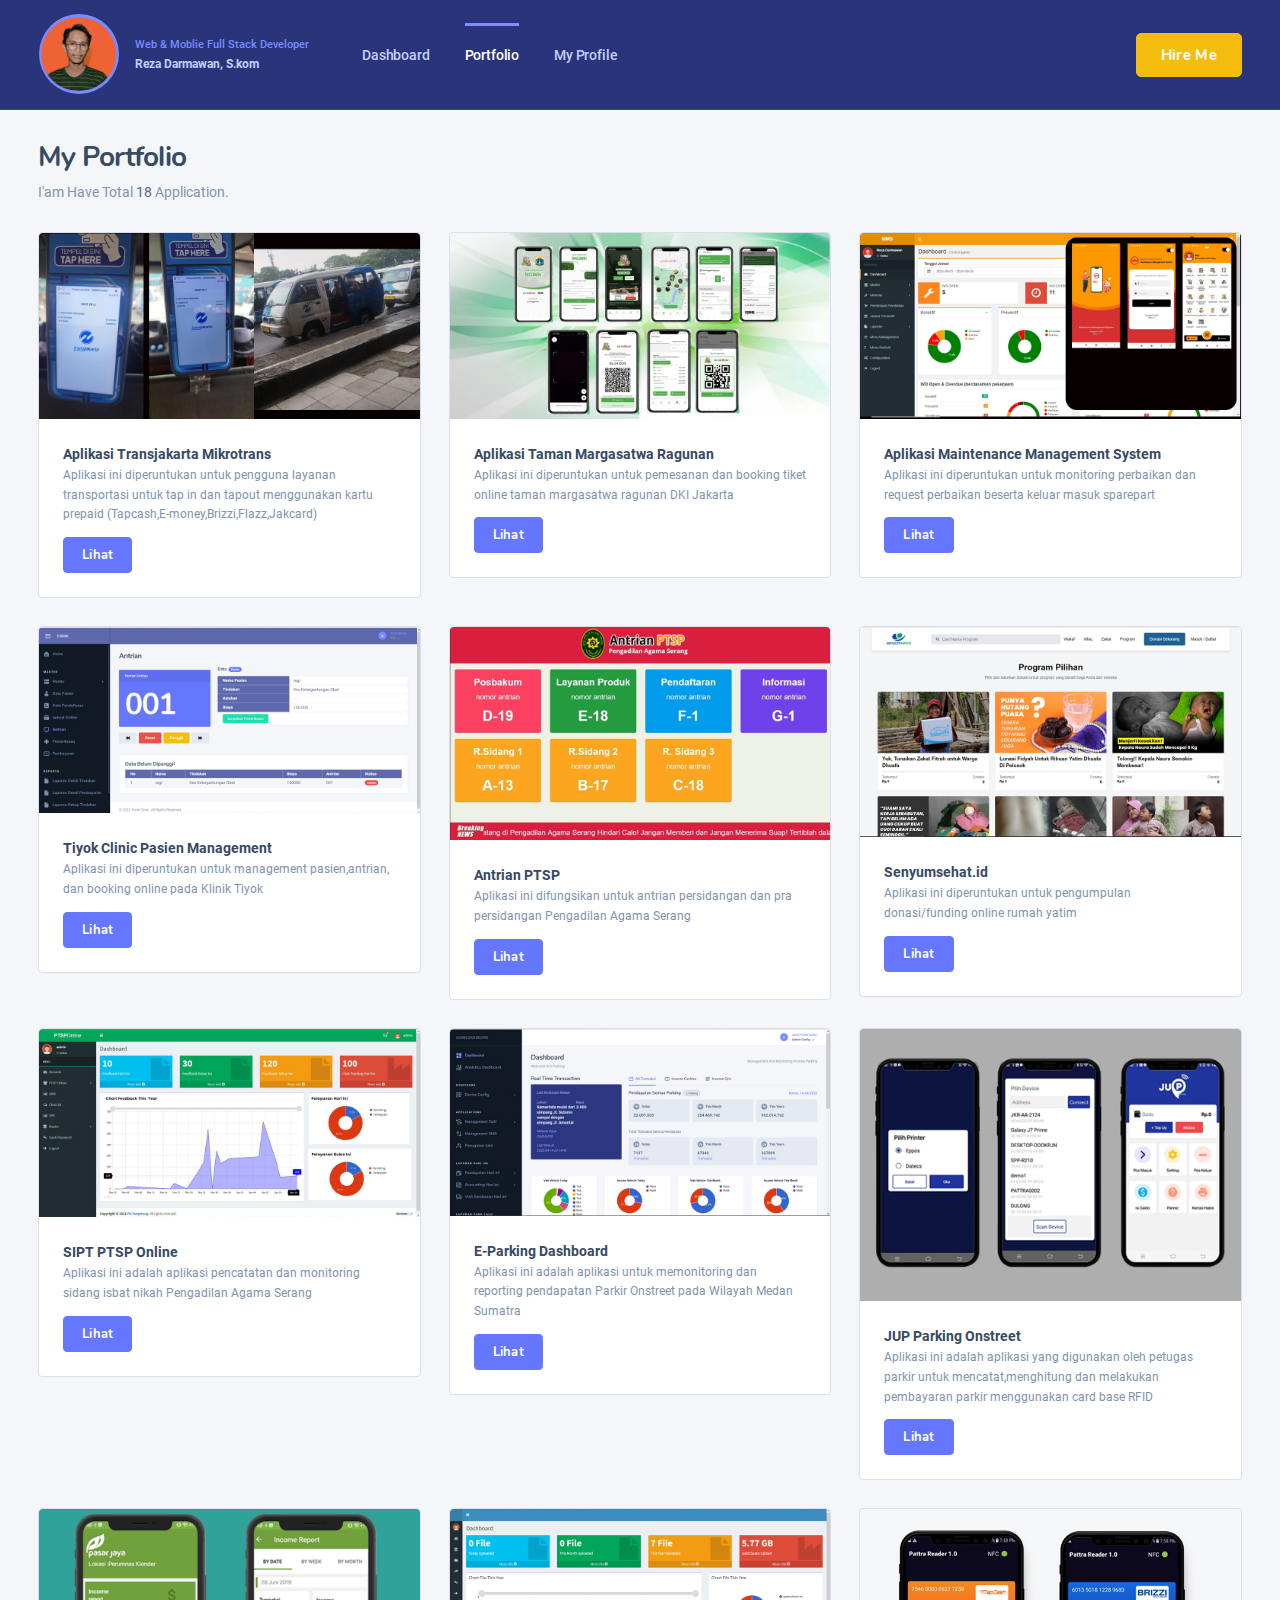
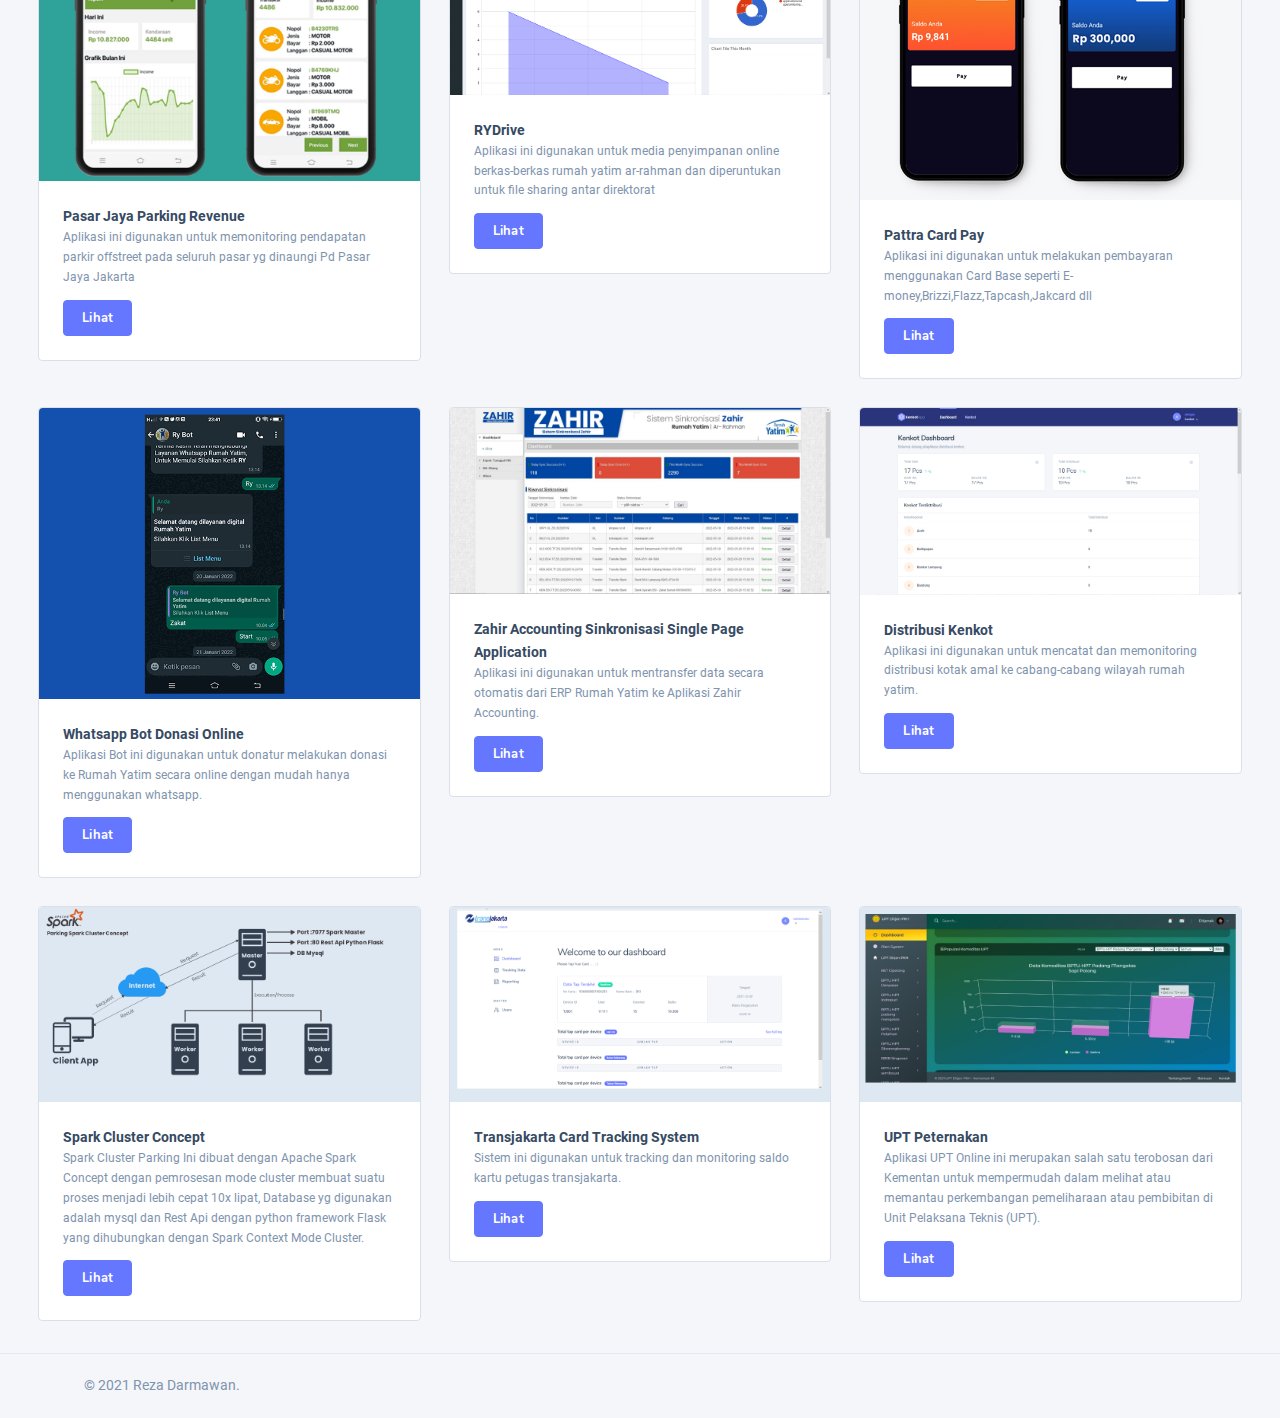
==== portfolio.html @ b9ee0f86 "Update portfolio.html" ====
<!DOCTYPE html>
<html lang="zxx" class="js">

<head>
    <meta charset="utf-8">
    <meta name="author" content="Softnio">
    <meta name="viewport" content="width=device-width, initial-scale=1, shrink-to-fit=no">
    <meta name="description" content="A powerful and conceptual apps base dashboard template that especially build for developers and programmers.">
    <!-- Fav Icon  -->
    <link rel="shortcut icon" href="./images/favicon.png">
    <!-- Page Title  -->
    <title>Reza Darmawan| My Portfolio</title>
    <!-- StyleSheets  -->
    <link rel="stylesheet" href="./assets/css/dashlite.css?ver=2.9.0">
    <link id="skin-default" rel="stylesheet" href="./assets/css/theme.css?ver=2.9.0">
</head>

<body class="nk-body npc-invest bg-lighter ">
    <div class="nk-app-root">
        <!-- wrap @s -->
        <div class="nk-wrap ">
            <!-- main header @s -->
            <div class="nk-header nk-header-fluid is-theme">
                <div class="container-xl wide-xl">
                    <div class="nk-header-wrap">
                        <div class="nk-menu-trigger mr-sm-2 d-lg-none">
                            <a href="#" class="nk-nav-toggle nk-quick-nav-icon" data-target="headerNav"><em class="icon ni ni-menu"></em></a>
                        </div>
                        <div class="nk-header-brand">
                            <!-- <div class="user-avatar lg">
                                <img src="./images/reza.png" alt="">
                            </div> -->
                            <ul class="nk-quick-nav">
                                <li class="order-sm-first">
                                    <a href="#">
                                        <div class="user-toggle">
                                            <div class="user-avatar lg">
                                                <img src="./images/reza.png" alt="">
                                            </div>
                                            <div class="user-info d-none d-xl-block">
                                                <div class="user-status">Web & Moblie Full Stack Developer</div>
                                                <div class="user-name">Reza Darmawan, S.kom</div>
                                            </div>
                                        </div>
                                    </a>
                                </li>
                            </ul><!-- .nk-quick-nav -->
                        </div><!-- .nk-header-brand -->
                        <div class="nk-header-menu" data-content="headerNav">
                            <div class="nk-header-mobile">
                                <div class="nk-header-brand">
                                    <a href="html/index.html" class="logo-link">
                                        <img class="logo-light logo-img" src="./images/reza.png" srcset="./images/reza.png 2x" alt="logo">
                                        <img class="logo-dark logo-img" src="./images/reza.png" srcset="./images/reza.png 2x" alt="logo-dark">
                                    </a>
                                </div>
                                <div class="nk-menu-trigger mr-n2">
                                    <a href="#" class="nk-nav-toggle nk-quick-nav-icon" data-target="headerNav"><em class="icon ni ni-arrow-left"></em></a>
                                </div>
                            </div>
                            <ul class="nk-menu nk-menu-main ui-s2">
                                <li class="nk-menu-item">
                                    <a href="index.html" class="nk-menu-link">
                                        <span class="nk-menu-text">Dashboard</span>
                                    </a>
                                </li><!-- .nk-menu-item -->
                                <li class="nk-menu-item">
                                    <a href="portfolio.html" class="nk-menu-link">
                                        <span class="nk-menu-text">Portfolio</span>
                                    </a>
                                </li>
                                <li class="nk-menu-item">
                                    <a href="profile.html" class="nk-menu-link">
                                        <span class="nk-menu-text">My Profile</span>
                                    </a>
                                </li><!-- .nk-menu-item -->
                            </ul><!-- .nk-menu -->
                        </div><!-- .nk-header-menu -->
                        <div class="nk-header-tools">
                            <ul class="nk-quick-nav">
                                <li class="order-sm-first">
                                    <a href="https://wa.me/6281382352441?text=Saya%20tertarik%20untuk%20merekrut%20Anda" class="btn btn-warning btn-lg">Hire Me</a>
                                </li>
                            </ul><!-- .nk-quick-nav -->
                        </div><!-- .nk-header-tools -->
                    </div><!-- .nk-header-wrap -->
                </div><!-- .container-fliud -->
            </div>
            <!-- main header @e -->
            <!-- content @s -->
            <div class="nk-content nk-content-fluid">
                <div class="container-xl wide-xl">
                    <div class="nk-content-inner">
                        <div class="nk-content-body">
                            <div class="nk-block-head nk-block-head-sm">
                                <div class="nk-block-between g-3">
                                    <div class="nk-block-head-content">
                                        <h3 class="nk-block-title page-title">My Portfolio</h3>
                                        <div class="nk-block-des text-soft">
                                            <p>I'am Have Total <span class="text-base">18</span> Application.</p>
                                        </div>
                                    </div>
                                </div>
                            </div><!-- .nk-block-head -->
                            <div class="nk-block">
                                <div class="row g-gs">
                                    <div class="col-sm-6 col-lg-4">
                                        <div class="gallery card card-bordered">
                                            <a class="gallery-image popup-image" href="./images/stock/r.jpg">
                                                <img class="w-100 rounded-top" src="./images/stock/r.jpg" alt="">
                                            </a>
                                            <div class="gallery-body card-inner align-center justify-between flex-wrap g-2">
                                                <div class="user-card">
                                                    <div class="user-info">
                                                        <span class="lead-text">Aplikasi Transjakarta Mikrotrans</span>
                                                        <span class="sub-text">Aplikasi ini diperuntukan untuk pengguna layanan transportasi untuk tap in dan tapout menggunakan kartu prepaid (Tapcash,E-money,Brizzi,Flazz,Jakcard)</span>
                                                    </div>
                                                </div>
                                                <div>
                                                    <a href="" class="btn btn-primary">Lihat</a>
                                                </div>
                                            </div>
                                        </div>
                                    </div>
                                    <div class="col-sm-6 col-lg-4">
                                        <div class="gallery card card-bordered">
                                            <a class="gallery-image popup-image" href="./images/stock/q.png">
                                                <img class="w-100 rounded-top" src="./images/stock/q.png" alt="">
                                            </a>
                                            <div class="gallery-body card-inner align-center justify-between flex-wrap g-2">
                                                <div class="user-card">
                                                    <div class="user-info">
                                                        <span class="lead-text">Aplikasi Taman Margasatwa Ragunan</span>
                                                        <span class="sub-text">Aplikasi ini diperuntukan untuk pemesanan dan booking tiket online taman margasatwa ragunan DKI Jakarta</span>
                                                    </div>
                                                </div>
                                                <div>
                                                    <a href="https://play.google.com/store/apps/details?id=com.svt.tmrapps" class="btn btn-primary">Lihat</a>
                                                </div>
                                            </div>
                                        </div>
                                    </div>
                                    <div class="col-sm-6 col-lg-4">
                                        <div class="gallery card card-bordered">
                                            <a class="gallery-image popup-image" href="./images/stock/s.jpg">
                                                <img class="w-100 rounded-top" src="./images/stock/s.jpg" alt="">
                                            </a>
                                            <div class="gallery-body card-inner align-center justify-between flex-wrap g-2">
                                                <div class="user-card">
                                                    <div class="user-info">
                                                        <span class="lead-text">Aplikasi Maintenance Management System</span>
                                                        <span class="sub-text">Aplikasi ini diperuntukan untuk monitoring perbaikan dan request perbaikan beserta keluar masuk sparepart</span>
                                                    </div>
                                                </div>
                                                <div>
                                                    <a href="https://wjkcikande.co.id/mms" class="btn btn-primary">Lihat</a>
                                                </div>
                                            </div>
                                        </div>
                                    </div>
                                    <div class="col-sm-6 col-lg-4">
                                        <div class="gallery card card-bordered">
                                            <a class="gallery-image popup-image" href="./images/stock/a.jpg">
                                                <img class="w-100 rounded-top" src="./images/stock/a.jpg" alt="">
                                            </a>
                                            <div class="gallery-body card-inner align-center justify-between flex-wrap g-2">
                                                <div class="user-card">
                                                    <div class="user-info">
                                                        <span class="lead-text">Tiyok Clinic Pasien Management</span>
                                                        <span class="sub-text">Aplikasi ini diperuntukan untuk management pasien,antrian, dan booking online pada Klinik Tiyok</span>
                                                    </div>
                                                </div>
                                                <div>
                                                    <a href="http://36.95.48.189/webklinik/" class="btn btn-primary">Lihat</a>
                                                </div>
                                            </div>
                                        </div>
                                    </div>
                                    <div class="col-sm-6 col-lg-4">
                                        <div class="gallery card card-bordered">
                                            <a class="gallery-image popup-image" href="./images/stock/b.jpg">
                                                <img class="w-100 rounded-top" src="./images/stock/b.jpg" alt="">
                                            </a>
                                            <div class="gallery-body card-inner align-center justify-between flex-wrap g-2">
                                                <div class="user-card">
                                                    <div class="user-info">
                                                        <span class="lead-text">Antrian PTSP</span>
                                                        <span class="sub-text">Aplikasi ini difungsikan untuk antrian persidangan dan pra persidangan Pengadilan Agama Serang</span>
                                                    </div>
                                                </div>
                                                <div>
                                                    <a href="#" class="btn btn-primary">Lihat</a>
                                                </div>
                                            </div>
                                        </div>
                                    </div>
                                    <div class="col-sm-6 col-lg-4">
                                        <div class="gallery card card-bordered">
                                            <a class="gallery-image popup-image" href="./images/stock/c.jpg">
                                                <img class="w-100 rounded-top" src="./images/stock/c.jpg" alt="">
                                            </a>
                                            <div class="gallery-body card-inner align-center justify-between flex-wrap g-2">
                                                <div class="user-card">
                                                    <div class="user-info">
                                                        <span class="lead-text">Senyumsehat.id</span>
                                                        <span class="sub-text">Aplikasi ini diperuntukan untuk pengumpulan donasi/funding online rumah yatim</span>
                                                    </div>
                                                </div>
                                                <div>
                                                    <a href="https://senyumsehat.id/" class="btn btn-primary">Lihat</a>
                                                </div>
                                            </div>
                                        </div>
                                    </div>
                                    <div class="col-sm-6 col-lg-4">
                                        <div class="gallery card card-bordered">
                                            <a class="gallery-image popup-image" href="./images/stock/d.jpg">
                                                <img class="w-100 rounded-top" src="./images/stock/d.jpg" alt="">
                                            </a>
                                            <div class="gallery-body card-inner align-center justify-between flex-wrap g-2">
                                                <div class="user-card">
                                                    <div class="user-info">
                                                        <span class="lead-text">SIPT PTSP Online</span>
                                                        <span class="sub-text">Aplikasi ini adalah aplikasi pencatatan dan monitoring sidang isbat nikah Pengadilan Agama Serang</span>
                                                    </div>
                                                </div>
                                                <div>
                                                    <a href="#" class="btn btn-primary">Lihat</a>
                                                </div>
                                            </div>
                                        </div>
                                    </div>
                                    <div class="col-sm-6 col-lg-4">
                                        <div class="gallery card card-bordered">
                                            <a class="gallery-image popup-image" href="./images/stock/e.jpg">
                                                <img class="w-100 rounded-top" src="./images/stock/e.jpg" alt="">
                                            </a>
                                            <div class="gallery-body card-inner align-center justify-between flex-wrap g-2">
                                                <div class="user-card">
                                                    <div class="user-info">
                                                        <span class="lead-text">E-Parking Dashboard</span>
                                                        <span class="sub-text">Aplikasi ini adalah aplikasi untuk memonitoring dan reporting pendapatan Parkir Onstreet pada Wilayah Medan Sumatra</span>
                                                    </div>
                                                </div>
                                                <div>
                                                    <a href="http://103.145.203.141/lgparking/" class="btn btn-primary">Lihat</a>
                                                </div>
                                            </div>
                                        </div>
                                    </div>
                                    <div class="col-sm-6 col-lg-4">
                                        <div class="gallery card card-bordered">
                                            <a class="gallery-image popup-image" href="./images/stock/f.jpg">
                                                <img class="w-100 rounded-top" src="./images/stock/f.jpg" alt="">
                                            </a>
                                            <div class="gallery-body card-inner align-center justify-between flex-wrap g-2">
                                                <div class="user-card">
                                                    <div class="user-info">
                                                        <span class="lead-text">JUP Parking Onstreet</span>
                                                        <span class="sub-text">Aplikasi ini adalah aplikasi yang digunakan oleh petugas parkir untuk mencatat,menghitung dan melakukan pembayaran parkir menggunakan card base RFID</span>
                                                    </div>
                                                </div>
                                                <div>
                                                    <a href="#" class="btn btn-primary">Lihat</a>
                                                </div>
                                            </div>
                                        </div>
                                    </div>
                                    <div class="col-sm-6 col-lg-4">
                                        <div class="gallery card card-bordered">
                                            <a class="gallery-image popup-image" href="./images/stock/g.jpg">
                                                <img class="w-100 rounded-top" src="./images/stock/g.jpg" alt="">
                                            </a>
                                            <div class="gallery-body card-inner align-center justify-between flex-wrap g-2">
                                                <div class="user-card">
                                                    <div class="user-info">
                                                        <span class="lead-text">Pasar Jaya Parking Revenue</span>
                                                        <span class="sub-text">Aplikasi ini digunakan untuk memonitoring pendapatan parkir offstreet pada seluruh pasar yg dinaungi Pd Pasar Jaya Jakarta</span>
                                                    </div>
                                                </div>
                                                <div>
                                                    <a href="#" class="btn btn-primary">Lihat</a>
                                                </div>
                                            </div>
                                        </div>
                                    </div>
                                    <div class="col-sm-6 col-lg-4">
                                        <div class="gallery card card-bordered">
                                            <a class="gallery-image popup-image" href="./images/stock/h.jpg">
                                                <img class="w-100 rounded-top" src="./images/stock/h.jpg" alt="">
                                            </a>
                                            <div class="gallery-body card-inner align-center justify-between flex-wrap g-2">
                                                <div class="user-card">
                                                    <div class="user-info">
                                                        <span class="lead-text">RYDrive</span>
                                                        <span class="sub-text">Aplikasi ini digunakan untuk media penyimpanan online berkas-berkas rumah yatim ar-rahman dan diperuntukan untuk file sharing antar direktorat</span>
                                                    </div>
                                                </div>
                                                <div>
                                                    <a href="https://rumah-yatim.net:711/rydrivev2/dashboard" class="btn btn-primary">Lihat</a>
                                                </div>
                                            </div>
                                        </div>
                                    </div>

                                    <div class="col-sm-6 col-lg-4">
                                        <div class="gallery card card-bordered">
                                            <a class="gallery-image popup-image" href="./images/stock/i.jpg">
                                                <img class="w-100 rounded-top" src="./images/stock/i.jpg" alt="">
                                            </a>
                                            <div class="gallery-body card-inner align-center justify-between flex-wrap g-2">
                                                <div class="user-card">
                                                    <div class="user-info">
                                                        <span class="lead-text">Pattra Card Pay</span>
                                                        <span class="sub-text">Aplikasi ini digunakan untuk melakukan pembayaran menggunakan Card Base seperti E-money,Brizzi,Flazz,Tapcash,Jakcard dll</span>
                                                    </div>
                                                </div>
                                                <div>
                                                    <a href="#" class="btn btn-primary">Lihat</a>
                                                </div>
                                            </div>
                                        </div>
                                    </div>

                                    <div class="col-sm-6 col-lg-4">
                                        <div class="gallery card card-bordered">
                                            <a class="gallery-image popup-image" href="./images/stock/j.jpg">
                                                <img class="w-100 rounded-top" src="./images/stock/j.jpg" alt="">
                                            </a>
                                            <div class="gallery-body card-inner align-center justify-between flex-wrap g-2">
                                                <div class="user-card">
                                                    <div class="user-info">
                                                        <span class="lead-text">Whatsapp Bot Donasi Online</span>
                                                        <span class="sub-text">Aplikasi Bot ini digunakan untuk donatur melakukan donasi ke Rumah Yatim secara online dengan mudah hanya menggunakan whatsapp.</span>
                                                    </div>
                                                </div>
                                                <div>
                                                    <a href="#" class="btn btn-primary">Lihat</a>
                                                </div>
                                            </div>
                                        </div>
                                    </div>

                                    <div class="col-sm-6 col-lg-4">
                                        <div class="gallery card card-bordered">
                                            <a class="gallery-image popup-image" href="./images/stock/p.JPG">
                                                <img class="w-100 rounded-top" src="./images/stock/p.JPG" alt="">
                                            </a>
                                            <div class="gallery-body card-inner align-center justify-between flex-wrap g-2">
                                                <div class="user-card">
                                                    <div class="user-info">
                                                        <span class="lead-text">Zahir Accounting Sinkronisasi Single Page Application</span>
                                                        <span class="sub-text">Aplikasi ini digunakan untuk mentransfer data secara otomatis dari ERP Rumah Yatim ke Aplikasi Zahir Accounting.</span>
                                                    </div>
                                                </div>
                                                <div>
                                                    <a href="https://www.rumahyatim.top/zahirdash/dashboard" class="btn btn-primary">Lihat</a>
                                                </div>
                                            </div>
                                        </div>
                                    </div>

                                    <div class="col-sm-6 col-lg-4">
                                        <div class="gallery card card-bordered">
                                            <a class="gallery-image popup-image" href="./images/stock/l.jpg">
                                                <img class="w-100 rounded-top" src="./images/stock/l.jpg" alt="">
                                            </a>
                                            <div class="gallery-body card-inner align-center justify-between flex-wrap g-2">
                                                <div class="user-card">
                                                    <div class="user-info">
                                                        <span class="lead-text">Distribusi Kenkot</span>
                                                        <span class="sub-text">Aplikasi ini digunakan untuk mencatat dan memonitoring distribusi kotak amal ke cabang-cabang wilayah rumah yatim.</span>
                                                    </div>
                                                </div>
                                                <div>
                                                    <a href="https://www.rumahyatim.top/distribusi_kenkot/" class="btn btn-primary">Lihat</a>
                                                </div>
                                            </div>
                                        </div>
                                    </div>

                                    <div class="col-sm-6 col-lg-4">
                                        <div class="gallery card card-bordered">
                                            <a class="gallery-image popup-image" href="./images/stock/m.jpg">
                                                <img class="w-100 rounded-top" src="./images/stock/m.jpg" alt="">
                                            </a>
                                            <div class="gallery-body card-inner align-center justify-between flex-wrap g-2">
                                                <div class="user-card">
                                                    <div class="user-info">
                                                        <span class="lead-text">Spark Cluster Concept</span>
                                                        <span class="sub-text">Spark Cluster Parking Ini dibuat dengan Apache Spark Concept dengan pemrosesan mode cluster membuat suatu proses menjadi lebih cepat 10x lipat, Database yg digunakan adalah mysql dan Rest Api dengan python framework Flask yang dihubungkan dengan Spark Context Mode Cluster.</span>
                                                    </div>
                                                </div>
                                                <div>
                                                    <a href="https://www.rumahyatim.top/distribusi_kenkot/" class="btn btn-primary">Lihat</a>
                                                </div>
                                            </div>
                                        </div>
                                    </div>


                                    <div class="col-sm-6 col-lg-4">
                                        <div class="gallery card card-bordered">
                                            <a class="gallery-image popup-image" href="./images/stock/n.jpg">
                                                <img class="w-100 rounded-top" src="./images/stock/n.jpg" alt="">
                                            </a>
                                            <div class="gallery-body card-inner align-center justify-between flex-wrap g-2">
                                                <div class="user-card">
                                                    <div class="user-info">
                                                        <span class="lead-text">Transjakarta Card Tracking System</span>
                                                        <span class="sub-text">Sistem ini digunakan untuk tracking dan monitoring saldo kartu petugas transjakarta.</span>
                                                    </div>
                                                </div>
                                                <div>
                                                    <a href="#" class="btn btn-primary">Lihat</a>
                                                </div>
                                            </div>
                                        </div>
                                    </div>


                                    <div class="col-sm-6 col-lg-4">
                                        <div class="gallery card card-bordered">
                                            <a class="gallery-image popup-image" href="./images/stock/o.jpg">
                                                <img class="w-100 rounded-top" src="./images/stock/o.jpg" alt="">
                                            </a>
                                            <div class="gallery-body card-inner align-center justify-between flex-wrap g-2">
                                                <div class="user-card">
                                                    <div class="user-info">
                                                        <span class="lead-text">UPT Peternakan</span>
                                                        <span class="sub-text">Aplikasi UPT Online ini merupakan salah satu terobosan dari Kementan untuk mempermudah dalam melihat atau memantau perkembangan pemeliharaan atau pembibitan di Unit Pelaksana Teknis (UPT).</span>
                                                    </div>
                                                </div>
                                                <div>
                                                    <a href="#" class="btn btn-primary">Lihat</a>
                                                </div>
                                            </div>
                                        </div>
                                    </div>
                                </div>
                            </div><!-- .nk-block -->
                        </div>
                    </div>
                </div>
            </div>
            <!-- content @e -->
            <!-- footer @s -->
            <div class="nk-footer nk-footer-fluid bg-lighter">
                <div class="container-xl">
                    <div class="nk-footer-wrap">
                        <div class="nk-footer-copyright"> &copy; 2021 Reza Darmawan.
                        </div>
                        
                    </div>
                </div>
            </div>
            <!-- footer @e -->
        </div>
        <!-- wrap @e -->
    </div>
    <!-- app-root @e -->
   
    <!-- JavaScript -->
    <script src="./assets/js/bundle.js?ver=2.9.0"></script>
    <script src="./assets/js/scripts.js?ver=2.9.0"></script>
    <script src="./assets/js/charts/gd-invest.js?ver=2.9.0"></script>
</body>

</html>
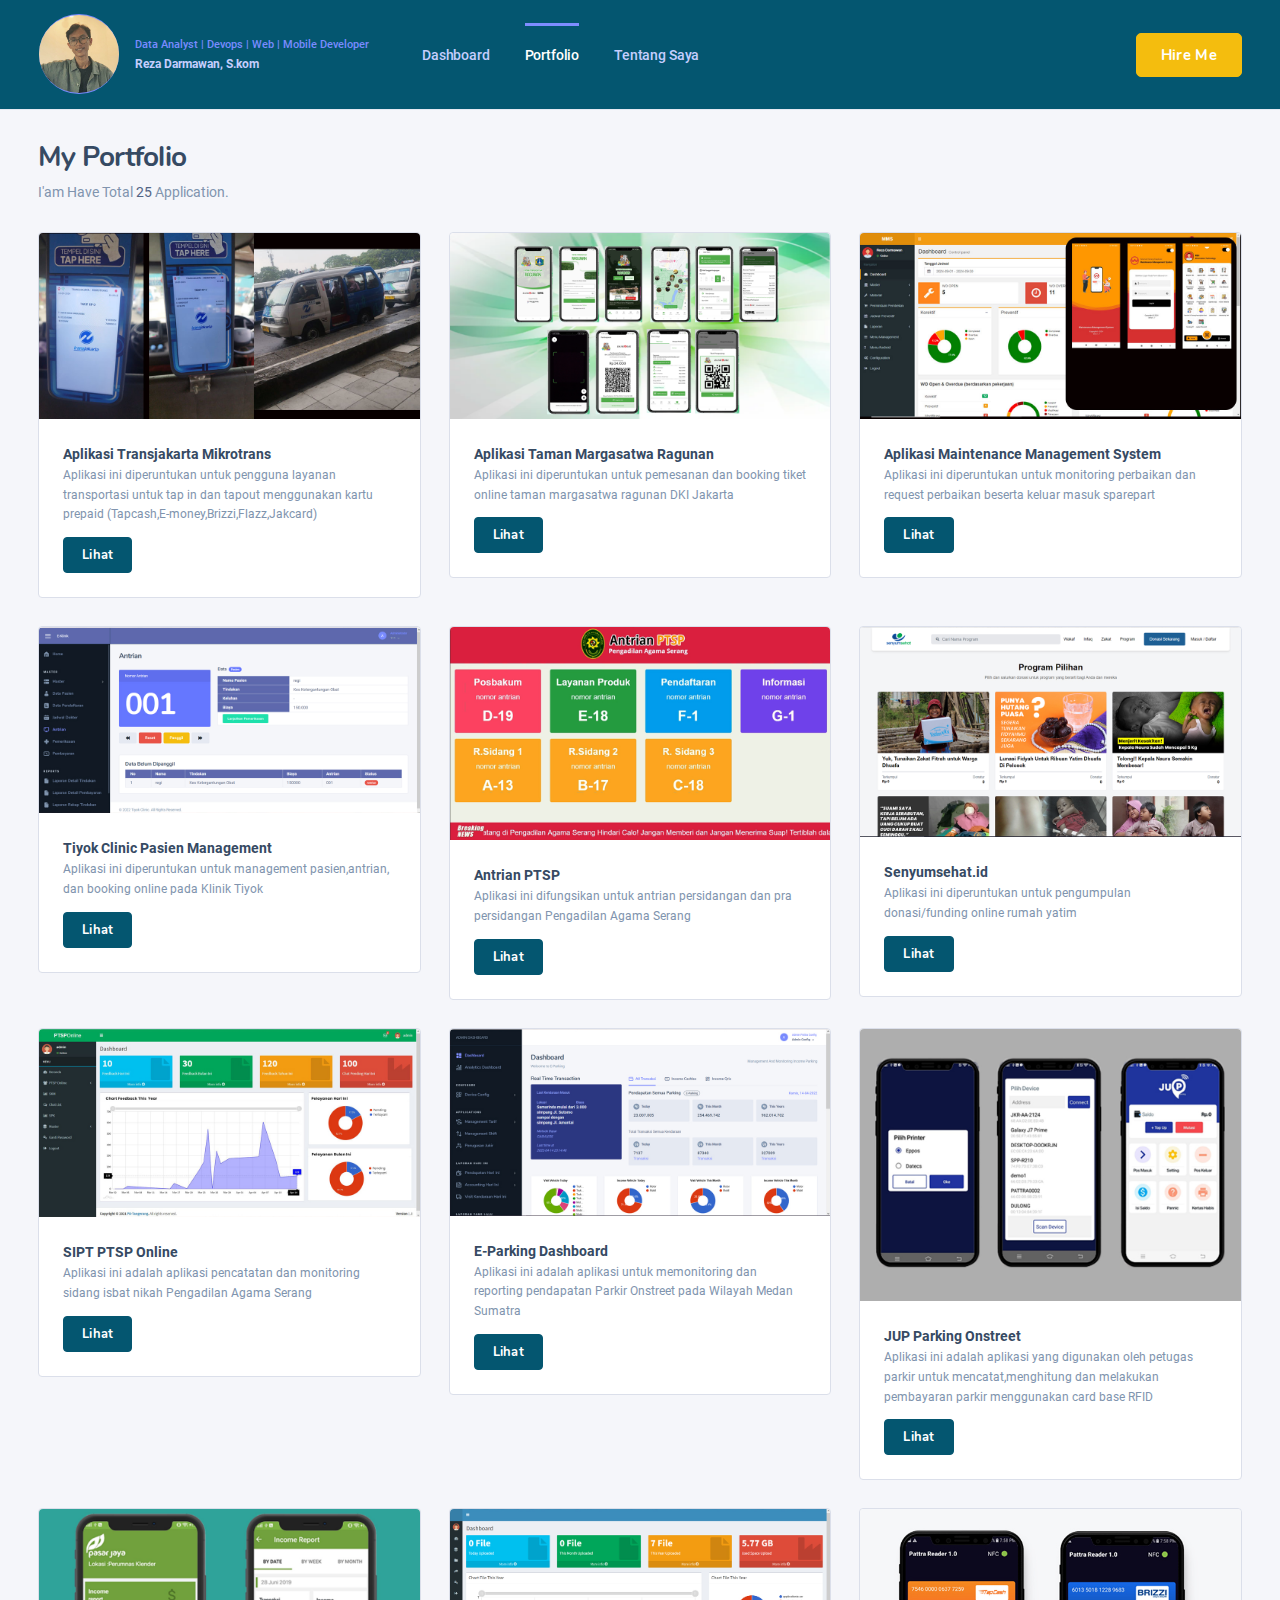
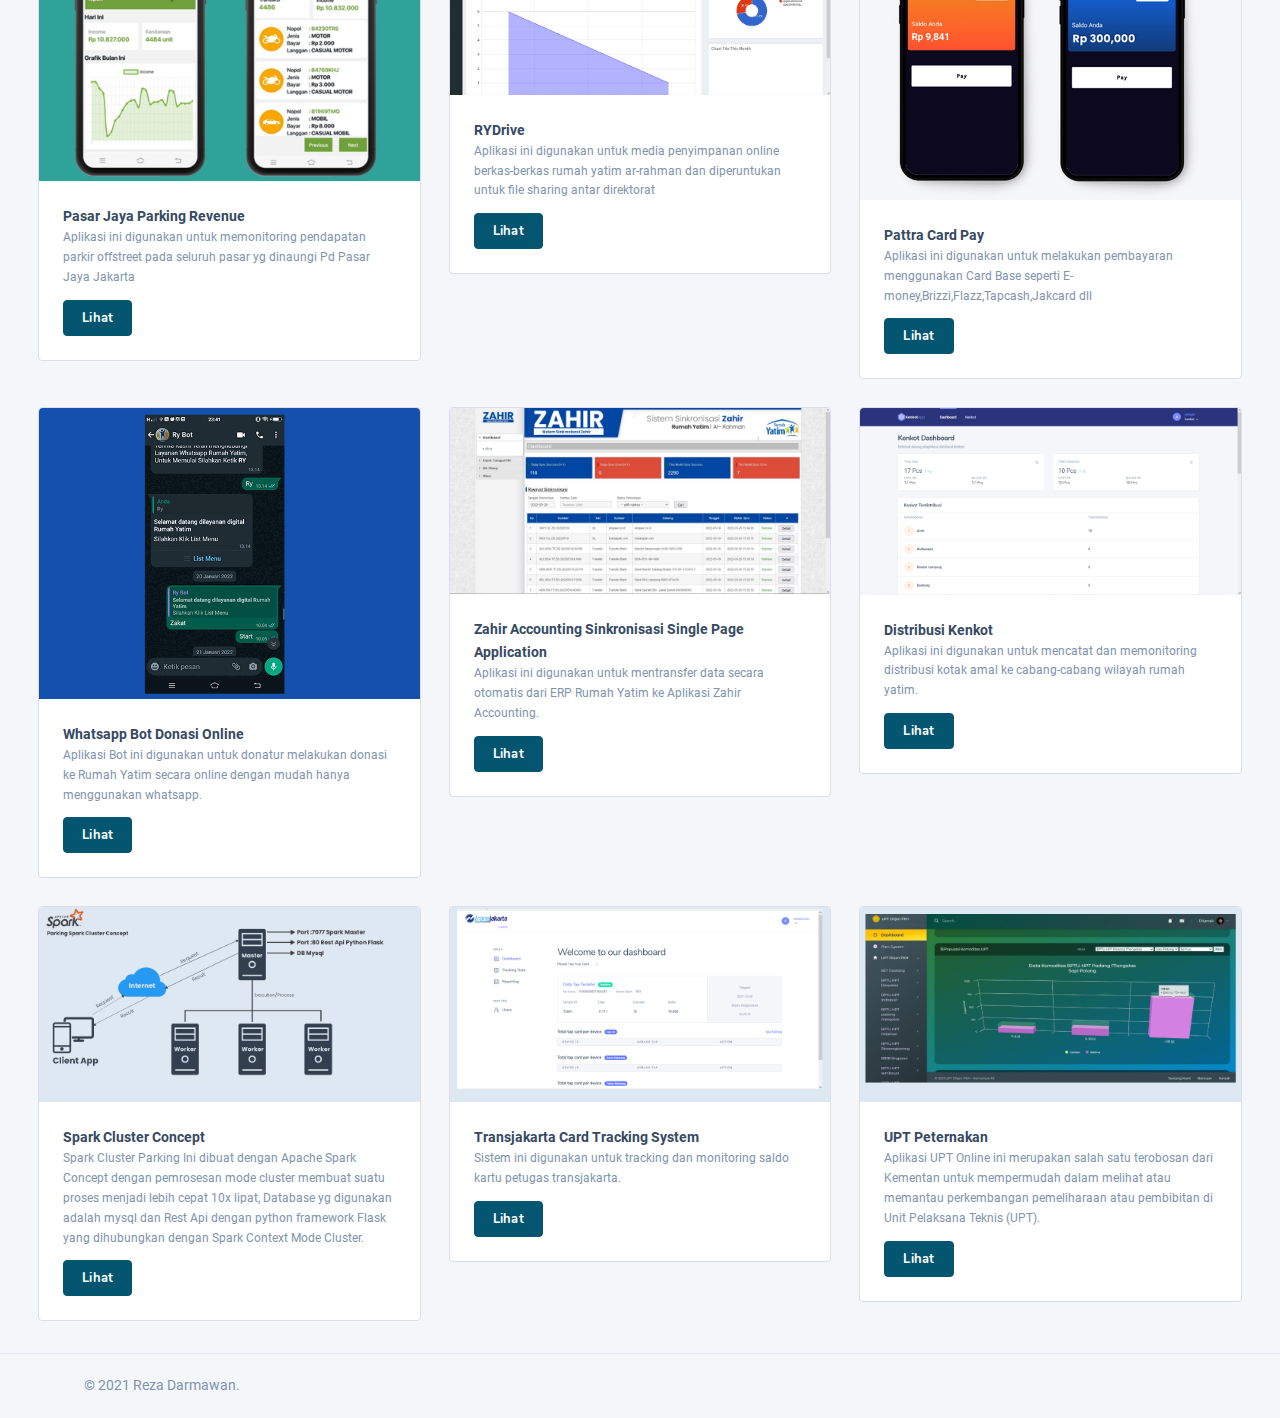
==== commit 4ec7bd8e: "update reza" ====
--- a/portfolio.html
+++ b/portfolio.html
@@ -9,10 +9,10 @@
     <!-- Fav Icon  -->
     <link rel="shortcut icon" href="./images/favicon.png">
     <!-- Page Title  -->
-    <title>Reza Darmawan| My Portfolio</title>
+    <title>Profile | Reza Darmawan</title>
     <!-- StyleSheets  -->
-    <link rel="stylesheet" href="./assets/css/dashlite.css?ver=2.9.0">
-    <link id="skin-default" rel="stylesheet" href="./assets/css/theme.css?ver=2.9.0">
+    <link rel="stylesheet" href="./assets/css/dashlite.css?ver=2.9.1">
+    <link id="skin-default" rel="stylesheet" href="./assets/css/theme.css?ver=2.9.1">
 </head>
 
 <body class="nk-body npc-invest bg-lighter ">
@@ -20,25 +20,22 @@
         <!-- wrap @s -->
         <div class="nk-wrap ">
             <!-- main header @s -->
-            <div class="nk-header nk-header-fluid is-theme">
+            <div class="nk-header nk-header-fluid is-theme bg-primary">
                 <div class="container-xl wide-xl">
                     <div class="nk-header-wrap">
                         <div class="nk-menu-trigger mr-sm-2 d-lg-none">
                             <a href="#" class="nk-nav-toggle nk-quick-nav-icon" data-target="headerNav"><em class="icon ni ni-menu"></em></a>
                         </div>
                         <div class="nk-header-brand">
-                            <!-- <div class="user-avatar lg">
-                                <img src="./images/reza.png" alt="">
-                            </div> -->
                             <ul class="nk-quick-nav">
                                 <li class="order-sm-first">
                                     <a href="#">
                                         <div class="user-toggle">
                                             <div class="user-avatar lg">
-                                                <img src="./images/reza.png" alt="">
+                                                <img src="./images/reza2.jpg" alt="">
                                             </div>
                                             <div class="user-info d-none d-xl-block">
-                                                <div class="user-status">Web & Moblie Full Stack Developer</div>
+                                                <div class="user-status">Data Analyst | Devops | Web | Mobile Developer</div>
                                                 <div class="user-name">Reza Darmawan, S.kom</div>
                                             </div>
                                         </div>
@@ -71,7 +68,7 @@
                                 </li>
                                 <li class="nk-menu-item">
                                     <a href="profile.html" class="nk-menu-link">
-                                        <span class="nk-menu-text">My Profile</span>
+                                        <span class="nk-menu-text">Tentang Saya</span>
                                     </a>
                                 </li><!-- .nk-menu-item -->
                             </ul><!-- .nk-menu -->
@@ -97,7 +94,7 @@
                                     <div class="nk-block-head-content">
                                         <h3 class="nk-block-title page-title">My Portfolio</h3>
                                         <div class="nk-block-des text-soft">
-                                            <p>I'am Have Total <span class="text-base">18</span> Application.</p>
+                                            <p>I'am Have Total <span class="text-base">25</span> Application.</p>
                                         </div>
                                     </div>
                                 </div>
--- a/assets/css/dashlite.css
+++ b/assets/css/dashlite.css
@@ -34,7 +34,7 @@
 @font-face { font-family: 'Nunito'; src: url("../fonts/Nunito-Bold.eot"); src: local("Nunito Bold"), local("Nunito-Bold"), url("../fonts/Nunito-Bold.eot#iefix") format("embedded-opentype"), url("../fonts/Nunito-Bold.woff2") format("woff2"), url("../fonts/Nunito-Bold.woff") format("woff"), url("../fonts/Nunito-Bold.ttf") format("truetype"); font-weight: bold; font-style: normal; }
 
 /** Bootstrap (https://getbootstrap.com/)  */
-:root { --blue: #559bfb; --indigo: #2c3782; --purple: #816bff; --pink: #ff63a5; --red: #e85347; --orange: #ffa353; --yellow: #f4bd0e; --green: #1ee0ac; --teal: #20c997; --cyan: #09c2de; --white: #fff; --gray: #6c757d; --gray-dark: #343a40; --primary: #6576ff; --secondary: #364a63; --success: #1ee0ac; --info: #09c2de; --warning: #f4bd0e; --danger: #e85347; --dark: #1c2b46; --gray: #8091a7; --light: #e5e9f2; --lighter: #f5f6fa; --breakpoint-xs: 0; --breakpoint-sm: 576px; --breakpoint-md: 768px; --breakpoint-lg: 992px; --breakpoint-xl: 1200px; --breakpoint-xxl: 1540px; --font-family-sans-serif: (Roboto, sans-serif), "Helvetica Neue", Arial, "Noto Sans", sans-serif; --font-family-monospace: SFMono-Regular, Menlo, Monaco, Consolas, "Liberation Mono", "Courier New", monospace; }
+:root { --blue: #559bfb; --indigo: #045670; --purple: #816bff; --pink: #ff63a5; --red: #e85347; --orange: #ffa353; --yellow: #f4bd0e; --green: #1ee0ac; --teal: #20c997; --cyan: #09c2de; --white: #fff; --gray: #6c757d; --gray-dark: #343a40; --primary: #045670; --secondary: #364a63; --success: #1ee0ac; --info: #09c2de; --warning: #f4bd0e; --danger: #e85347; --dark: #1c2b46; --gray: #8091a7; --light: #e5e9f2; --lighter: #f5f6fa; --breakpoint-xs: 0; --breakpoint-sm: 576px; --breakpoint-md: 768px; --breakpoint-lg: 992px; --breakpoint-xl: 1200px; --breakpoint-xxl: 1540px; --font-family-sans-serif: (Roboto, sans-serif), "Helvetica Neue", Arial, "Noto Sans", sans-serif; --font-family-monospace: SFMono-Regular, Menlo, Monaco, Consolas, "Liberation Mono", "Courier New", monospace; }
 
 *, *::before, *::after { box-sizing: border-box; }
 
@@ -719,7 +719,7 @@
 
 .form-control:-moz-focusring, div.dataTables_wrapper div.dataTables_filter input:-moz-focusring, .dual-listbox .dual-listbox__search:-moz-focusring { color: transparent; text-shadow: 0 0 0 #3c4d62; }
 
-.form-control:focus, div.dataTables_wrapper div.dataTables_filter input:focus, .dual-listbox .dual-listbox__search:focus { color: #3c4d62; background-color: #fff; border-color: #6576ff; outline: 0; box-shadow: 0 0 0 3px rgba(101, 118, 255, 0.1); }
+.form-control:focus, div.dataTables_wrapper div.dataTables_filter input:focus, .dual-listbox .dual-listbox__search:focus { color: #3c4d62; background-color: #fff; border-color: #045670; outline: 0; box-shadow: 0 0 0 3px rgba(101, 118, 255, 0.1); }
 
 .form-control::placeholder, div.dataTables_wrapper div.dataTables_filter input::placeholder, .dual-listbox .dual-listbox__search::placeholder { color: #b6c6e3; opacity: 1; }
 
@@ -873,13 +873,13 @@
 
 a.btn.disabled, .dual-listbox a.disabled.dual-listbox__button, fieldset:disabled a.btn, fieldset:disabled .dual-listbox a.dual-listbox__button, .dual-listbox fieldset:disabled a.dual-listbox__button { pointer-events: none; }
 
-.btn-primary { color: #fff; background-color: #6576ff; border-color: #6576ff; }
+.btn-primary { color: #fff; background-color: #045670; border-color: #045670; }
 
 .btn-primary:hover { color: #fff; background-color: #3f54ff; border-color: #3249ff; }
 
 .btn-primary:focus, .btn-primary.focus { color: #fff; background-color: #3f54ff; border-color: #3249ff; box-shadow: 0 0 0 0.2rem rgba(124, 139, 255, 0.5); }
 
-.btn-primary.disabled, .btn-primary:disabled { color: #fff; background-color: #6576ff; border-color: #6576ff; }
+.btn-primary.disabled, .btn-primary:disabled { color: #fff; background-color: #045670; border-color: #045670; }
 
 .btn-primary:not(:disabled):not(.disabled):active, .btn-primary:not(:disabled):not(.disabled).active, .show > .btn-primary.dropdown-toggle { color: #fff; background-color: #3249ff; border-color: #253dff; }
 
@@ -993,15 +993,15 @@
 
 .btn-lighter:not(:disabled):not(.disabled):active:focus, .btn-lighter:not(:disabled):not(.disabled).active:focus, .show > .btn-lighter.dropdown-toggle:focus { box-shadow: 0 0 0 0.2rem rgba(211, 213, 218, 0.5); }
 
-.btn-outline-primary { color: #6576ff; border-color: #6576ff; }
-
-.btn-outline-primary:hover { color: #fff; background-color: #6576ff; border-color: #6576ff; }
+.btn-outline-primary { color: #045670; border-color: #045670; }
+
+.btn-outline-primary:hover { color: #fff; background-color: #045670; border-color: #045670; }
 
 .btn-outline-primary:focus, .btn-outline-primary.focus { box-shadow: 0 0 0 0.2rem rgba(101, 118, 255, 0.5); }
 
-.btn-outline-primary.disabled, .btn-outline-primary:disabled { color: #6576ff; background-color: transparent; }
-
-.btn-outline-primary:not(:disabled):not(.disabled):active, .btn-outline-primary:not(:disabled):not(.disabled).active, .show > .btn-outline-primary.dropdown-toggle { color: #fff; background-color: #6576ff; border-color: #6576ff; }
+.btn-outline-primary.disabled, .btn-outline-primary:disabled { color: #045670; background-color: transparent; }
+
+.btn-outline-primary:not(:disabled):not(.disabled):active, .btn-outline-primary:not(:disabled):not(.disabled).active, .show > .btn-outline-primary.dropdown-toggle { color: #fff; background-color: #045670; border-color: #045670; }
 
 .btn-outline-primary:not(:disabled):not(.disabled):active:focus, .btn-outline-primary:not(:disabled):not(.disabled).active:focus, .show > .btn-outline-primary.dropdown-toggle:focus { box-shadow: 0 0 0 0.2rem rgba(101, 118, 255, 0.5); }
 
@@ -1208,9 +1208,9 @@
 
 .dropdown-item:last-child { border-bottom-right-radius: calc(4px - 1px); border-bottom-left-radius: calc(4px - 1px); }
 
-.dropdown-item:hover, .dropdown-item:focus { color: #6576ff; text-decoration: none; background-color: #ebeef2; }
-
-.dropdown-item.active, .dropdown-item:active { color: #6576ff; text-decoration: none; background-color: #dbdfea; }
+.dropdown-item:hover, .dropdown-item:focus { color: #045670; text-decoration: none; background-color: #ebeef2; }
+
+.dropdown-item.active, .dropdown-item:active { color: #045670; text-decoration: none; background-color: #dbdfea; }
 
 .dropdown-item.disabled, .dropdown-item:disabled { color: #ebeef2; pointer-events: none; background-color: transparent; }
 
@@ -1320,13 +1320,13 @@
 
 .custom-control-input:before, .custom-control-input:after { z-index: 1; }
 
-.custom-control-input:checked ~ .custom-control-label::before { color: #fff; border-color: #6576ff; background-color: #6576ff; }
+.custom-control-input:checked ~ .custom-control-label::before { color: #fff; border-color: #045670; background-color: #045670; }
 
 .custom-control-input:focus ~ .custom-control-label::before { box-shadow: 0 0 0 3px rgba(101, 118, 255, 0.1); }
 
-.custom-control-input:focus:not(:checked) ~ .custom-control-label::before { border-color: #6576ff; }
-
-.custom-control-input:not(:disabled):active ~ .custom-control-label::before { color: #fff; background-color: #6576ff; border-color: #6576ff; }
+.custom-control-input:focus:not(:checked) ~ .custom-control-label::before { border-color: #045670; }
+
+.custom-control-input:not(:disabled):active ~ .custom-control-label::before { color: #fff; background-color: #045670; border-color: #045670; }
 
 .custom-control-input[disabled] ~ .custom-control-label, .custom-control-input:disabled ~ .custom-control-label { color: #6c757d; }
 
@@ -1370,7 +1370,7 @@
 
 .custom-select, div.dataTables_wrapper div.dataTables_length select { display: inline-block; width: 100%; height: calc(2.125rem + 2px); padding: 0.4375rem 2rem 0.4375rem 1rem; font-size: 0.8125rem; font-weight: 400; line-height: 1.25rem; color: #3c4d62; vertical-align: middle; background: #fff url("data:image/svg+xml,%3csvg xmlns='http://www.w3.org/2000/svg' width='4' height='5' viewBox='0 0 4 5'%3e%3cpath fill='%23343a40' d='M2 0L0 2h4zm0 5L0 3h4z'/%3e%3c/svg%3e") right 1rem center/8px 10px no-repeat; border: 1px solid #dbdfea; border-radius: 4px; appearance: none; }
 
-.custom-select:focus, div.dataTables_wrapper div.dataTables_length select:focus { border-color: #6576ff; outline: 0; box-shadow: 0 0 0 0.2rem rgba(85, 155, 251, 0.25); }
+.custom-select:focus, div.dataTables_wrapper div.dataTables_length select:focus { border-color: #045670; outline: 0; box-shadow: 0 0 0 0.2rem rgba(85, 155, 251, 0.25); }
 
 .custom-select:focus::-ms-value, div.dataTables_wrapper div.dataTables_length select:focus::-ms-value { color: #3c4d62; background-color: #fff; }
 
@@ -1390,7 +1390,7 @@
 
 .custom-file-input { position: relative; z-index: 2; width: 100%; height: calc(2.125rem + 2px); margin: 0; opacity: 0; }
 
-.custom-file-input:focus ~ .custom-file-label { border-color: #6576ff; box-shadow: 0 0 0 3px rgba(101, 118, 255, 0.1); }
+.custom-file-input:focus ~ .custom-file-label { border-color: #045670; box-shadow: 0 0 0 3px rgba(101, 118, 255, 0.1); }
 
 .custom-file-input[disabled] ~ .custom-file-label, .custom-file-input:disabled ~ .custom-file-label { background-color: #f5f6fa; }
 
@@ -1482,9 +1482,9 @@
 
 .custom-control-pro.no-control .custom-control-label { padding: 0.375rem 1.125rem; border-width: 2px; }
 
-.custom-control-pro.no-control .custom-control-input:checked ~ .custom-control-label { border-color: #6576ff; z-index: 2; }
-
-.custom-control-pro.no-control .custom-control-input:not(:disabled):active ~ .custom-control-label { border-color: #6576ff; }
+.custom-control-pro.no-control .custom-control-input:checked ~ .custom-control-label { border-color: #045670; z-index: 2; }
+
+.custom-control-pro.no-control .custom-control-input:not(:disabled):active ~ .custom-control-label { border-color: #045670; }
 
 .custom-control-pro.no-control .custom-control-input[disabled] ~ .custom-control-label, .custom-control-pro.no-control .custom-control-input:disabled ~ .custom-control-label { color: #6c757d; }
 
@@ -1520,7 +1520,7 @@
 
 .custom-control.color-control { padding: 4px !important; }
 
-.custom-control.color-control .custom-control-label::before { opacity: 0; display: block; left: -4px; right: -4px; top: -4px; bottom: -4px; border-radius: 50%; border: 2px solid #6576ff !important; background: transparent !important; transition: .3s ease; }
+.custom-control.color-control .custom-control-label::before { opacity: 0; display: block; left: -4px; right: -4px; top: -4px; bottom: -4px; border-radius: 50%; border: 2px solid #045670 !important; background: transparent !important; transition: .3s ease; }
 
 .custom-control.color-control .custom-control-label::after { display: none; }
 
@@ -1824,7 +1824,7 @@
 
 .page-item:last-child .page-link { border-top-right-radius: 4px; border-bottom-right-radius: 4px; }
 
-.page-item.active .page-link { z-index: 3; color: #fff; background-color: #6576ff; border-color: #6576ff; }
+.page-item.active .page-link { z-index: 3; color: #fff; background-color: #045670; border-color: #045670; }
 
 .page-item.disabled .page-link { color: #dbdfea; pointer-events: none; cursor: auto; background-color: #fff; border-color: #e5e9f2; }
 
@@ -1852,7 +1852,7 @@
 
 .badge-pill { padding-right: 0.5rem; padding-left: 0.5rem; border-radius: 10rem; }
 
-.badge-primary { color: #fff; background-color: #6576ff; }
+.badge-primary { color: #fff; background-color: #045670; }
 
 a.badge-primary:hover, a.badge-primary:focus { color: #fff; background-color: #3249ff; }
 
@@ -1993,7 +1993,7 @@
 
 .progress { display: flex; height: 0.5rem; overflow: hidden; line-height: 0; font-size: 0.75rem; background-color: #f5f6fa; border-radius: 2px; }
 
-.progress-bar { display: flex; flex-direction: column; justify-content: center; overflow: hidden; color: #fff; text-align: center; white-space: nowrap; background-color: #6576ff; transition: width 0.6s ease; }
+.progress-bar { display: flex; flex-direction: column; justify-content: center; overflow: hidden; color: #fff; text-align: center; white-space: nowrap; background-color: #045670; transition: width 0.6s ease; }
 
 @media (prefers-reduced-motion: reduce) { .progress-bar { transition: none; } }
 
@@ -2393,7 +2393,7 @@
 
 .align-text-top { vertical-align: text-top !important; }
 
-.bg-primary { background-color: #6576ff !important; }
+.bg-primary { background-color: #045670 !important; }
 
 a.bg-primary:hover, a.bg-primary:focus, button.bg-primary:hover, button.bg-primary:focus { background-color: #3249ff !important; }
 
@@ -2457,7 +2457,7 @@
 
 .border-left-0, .no-bdr-l, .no-bdr-x { border-left: 0 !important; }
 
-.border-primary { border-color: #6576ff !important; }
+.border-primary { border-color: #045670 !important; }
 
 .border-secondary { border-color: #364a63 !important; }
 
@@ -3730,7 +3730,7 @@
 
 .text-white { color: #fff !important; }
 
-.text-primary { color: #6576ff !important; }
+.text-primary { color: #045670 !important; }
 
 a.text-primary:hover, a.text-primary:focus { color: #1932ff !important; }
 
@@ -3903,9 +3903,9 @@
 
 .text-azure { color: #1676fb !important; }
 
-.bg-indigo { background-color: #2c3782 !important; }
-
-.text-indigo { color: #2c3782 !important; }
+.bg-indigo { background-color: #045670 !important; }
+
+.text-indigo { color: #045670 !important; }
 
 .bg-purple { background-color: #816bff !important; }
 
@@ -4001,7 +4001,7 @@
 
 .bg-gray-900 { background-color: #1f2b3a !important; }
 
-.bg-abstract { background-image: linear-gradient(to right, #2c3782 calc(60% - 150px), #39469f calc(60% - 150px), #39469f 60%, #4856b5 60%, #4856b5 calc(60% + 150px), #5b6ac6 calc(60% + 150px), #5b6ac6 100%); }
+.bg-abstract { background-image: linear-gradient(to right, #045670 calc(60% - 150px), #39469f calc(60% - 150px), #39469f 60%, #4856b5 60%, #4856b5 calc(60% + 150px), #5b6ac6 calc(60% + 150px), #5b6ac6 100%); }
 
 .bg-white-1 { background: rgba(255, 255, 255, 0.1) !important; }
 
@@ -4326,7 +4326,7 @@
 
 .badge .icon { font-size: 1rem; }
 
-.badge-primary { border-color: #6576ff; }
+.badge-primary { border-color: #045670; }
 
 .badge-secondary { border-color: #364a63; }
 
@@ -4346,7 +4346,7 @@
 
 .badge-lighter { border-color: #f5f6fa; }
 
-.badge-outline-primary { color: #6576ff; border-color: #a3adff; }
+.badge-outline-primary { color: #045670; border-color: #a3adff; }
 
 .badge-outline-secondary { color: #364a63; border-color: #8692a1; }
 
@@ -4366,9 +4366,9 @@
 
 .badge-outline-lighter { color: #e5e9f2; border-color: #eff2f7; }
 
-.badge-dim.badge-primary { color: #6576ff; background-color: #eef0ff; border-color: #eef0ff; }
-
-.badge-dim.badge-outline-primary { color: #6576ff; background-color: #eef0ff; border-color: #c1c8ff; }
+.badge-dim.badge-primary { color: #045670; background-color: #eef0ff; border-color: #eef0ff; }
+
+.badge-dim.badge-outline-primary { color: #045670; background-color: #eef0ff; border-color: #c1c8ff; }
 
 .badge-dim.badge-secondary { color: #364a63; background-color: #e9ebee; border-color: #e9ebee; }
 
@@ -4418,7 +4418,7 @@
 
 .badge-dot.badge-lg:before, .badge-dot.badge-xl:before { height: 12px; width: 12px; margin-top: 0; }
 
-.badge-dot.badge-primary { color: #6576ff; }
+.badge-dot.badge-primary { color: #045670; }
 
 .badge-dot.badge-secondary { color: #364a63; }
 
@@ -4476,7 +4476,7 @@
 
 a.alert:hover { color: currentColor; }
 
-.alert-fill.alert-primary { color: #fff; background: #6576ff; }
+.alert-fill.alert-primary { color: #fff; background: #045670; }
 
 .alert-fill.alert-secondary { color: #fff; background: #364a63; }
 
@@ -4514,9 +4514,9 @@
 
 .alert-pro.alert-icon > .icon { font-size: 1.75rem; top: 50%; transform: translateY(-50%); }
 
-.alert-pro.alert-primary { border-color: #6576ff; }
-
-.alert-pro.alert-primary > .icon { color: #6576ff; }
+.alert-pro.alert-primary { border-color: #045670; }
+
+.alert-pro.alert-primary > .icon { color: #045670; }
 
 .alert-pro.alert-secondary { border-color: #364a63; }
 
@@ -4596,9 +4596,9 @@
 
 .link-between { justify-content: space-between; }
 
-.link-primary { color: #6576ff !important; }
-
-.link-on-primary:hover { color: #6576ff !important; }
+.link-primary { color: #045670 !important; }
+
+.link-on-primary:hover { color: #045670 !important; }
 
 .link-secondary { color: #364a63 !important; }
 
@@ -4732,11 +4732,11 @@
 
 a:hover .btn-trigger:before { opacity: 1; height: 120%; width: 120%; }
 
-.btn-dim.btn-outline-primary { color: #6576ff; background-color: #eef0ff; border-color: #c1c8ff; }
-
-.btn-dim.btn-outline-primary:not(:disabled):not(.disabled):hover { color: #fff; background-color: #6576ff; border-color: #6576ff; }
-
-.btn-white.btn-outline-primary:not(.btn-dim):not(:disabled):not(.disabled):hover, .dt-buttons .btn-outline-primary.btn-secondary:not(.btn-dim):not(:disabled):not(.disabled):hover, .btn-trans.btn-outline-primary:not(.btn-dim):not(:disabled):not(.disabled):hover { color: #6576ff; background: #eef0ff; }
+.btn-dim.btn-outline-primary { color: #045670; background-color: #eef0ff; border-color: #c1c8ff; }
+
+.btn-dim.btn-outline-primary:not(:disabled):not(.disabled):hover { color: #fff; background-color: #045670; border-color: #045670; }
+
+.btn-white.btn-outline-primary:not(.btn-dim):not(:disabled):not(.disabled):hover, .dt-buttons .btn-outline-primary.btn-secondary:not(.btn-dim):not(:disabled):not(.disabled):hover, .btn-trans.btn-outline-primary:not(.btn-dim):not(:disabled):not(.disabled):hover { color: #045670; background: #eef0ff; }
 
 .btn-dim.btn-outline-success { color: #1ee0ac; background-color: #e6fcf6; border-color: #a5f3de; }
 
@@ -4786,9 +4786,9 @@
 
 .btn-white.btn-outline-light:not(.btn-dim):not(:disabled):not(.disabled):hover, .dt-buttons .btn-secondary:not(.btn-dim):not(:disabled):not(.disabled):hover, .btn-trans.btn-outline-light:not(.btn-dim):not(:disabled):not(.disabled):hover, .dt-buttons .btn-trans.btn-secondary:not(.btn-dim):not(:disabled):not(.disabled):hover { color: #526484; background: #f5f6fa; }
 
-.btn-dim.btn-primary { color: #6576ff; background-color: #eef0ff; border-color: transparent; }
-
-.btn-dim.btn-primary:not(:disabled):not(.disabled):hover { color: #fff; background-color: #6576ff; border-color: #6576ff; }
+.btn-dim.btn-primary { color: #045670; background-color: #eef0ff; border-color: transparent; }
+
+.btn-dim.btn-primary:not(:disabled):not(.disabled):hover { color: #fff; background-color: #045670; border-color: #045670; }
 
 .btn-dim.btn-secondary { color: #364a63; background-color: #e9ebee; border-color: transparent; }
 
@@ -4948,7 +4948,7 @@
   .nk-quick-nav .dropdown-menu-xl, .nk-quick-nav .dropdown-menu-lg, .nk-quick-nav .dropdown-menu-md { margin-right: 0; margin-left: 16px; }
   .nk-quick-nav li:last-child .dropdown-menu-xl, .nk-quick-nav li:last-child .dropdown-menu-lg, .nk-quick-nav li:last-child .dropdown-menu-md { margin-left: 0; margin-right: 3px; } }
 
-.dropdown-menu-s1 { border-top: 3px solid #6576ff; }
+.dropdown-menu-s1 { border-top: 3px solid #045670; }
 
 .dropdown-toggle-split > .icon { margin-left: -0.25rem; margin-right: -0.25rem; }
 
@@ -4958,11 +4958,11 @@
 
 .card-full { height: 100%; }
 
-.card.is-dark { background: #2c3782; }
+.card.is-dark { background: #045670; }
 
 .card-bordered { border: 1px solid #dbdfea; }
 
-.card-bordered.is-dark { border-color: #2c3782; }
+.card-bordered.is-dark { border-color: #045670; }
 
 .card-bordered.dashed { border-style: dashed; }
 
@@ -5002,7 +5002,7 @@
 
 .card-tools-nav li a { position: relative; color: #8094ae; padding: 10px 0; display: block; line-height: 1; }
 
-.card-tools-nav li a:before { position: absolute; bottom: 0; left: 0; right: 0; height: 2px; content: ''; background: #6576ff; opacity: 0; }
+.card-tools-nav li a:before { position: absolute; bottom: 0; left: 0; right: 0; height: 2px; content: ''; background: #045670; opacity: 0; }
 
 .card-tools-nav li a:hover, .card-tools-nav li a.active { color: #526484; }
 
@@ -5105,7 +5105,7 @@
 
 .form-control.error:focus, div.dataTables_wrapper div.dataTables_filter input.error:focus, .dual-listbox .error.dual-listbox__search:focus { box-shadow: 0 0 0 3px rgba(232, 83, 71, 0.1); }
 
-.form-control.focus, div.dataTables_wrapper div.dataTables_filter input.focus, .dual-listbox .focus.dual-listbox__search { border-color: #6576ff; box-shadow: 0 0 0 3px rgba(101, 118, 255, 0.1); }
+.form-control.focus, div.dataTables_wrapper div.dataTables_filter input.focus, .dual-listbox .focus.dual-listbox__search { border-color: #045670; box-shadow: 0 0 0 3px rgba(101, 118, 255, 0.1); }
 
 .form-control-simple { border: none; padding: 0; }
 
@@ -5165,7 +5165,7 @@
 
 .custom-btn-check input { position: absolute; opacity: 0; height: 1px; width: 1px; }
 
-.custom-btn-check input:checked ~ label { color: #fff; border-color: #6576ff; background-color: #6576ff; }
+.custom-btn-check input:checked ~ label { color: #fff; border-color: #045670; background-color: #045670; }
 
 .custom-btn-check label { display: inline-block; border: 2px solid #ebeef2; background-color: #ebeef2; font-weight: 500; color: #526484; text-align: center; padding: 0.4375rem 1.125rem; font-size: 0.8125rem; line-height: 1.25rem; border-radius: 4px; transition: all .3s; margin-bottom: 0 !important; }
 
@@ -5356,7 +5356,7 @@
 
 .nav-tabs .nav-item:last-child { padding-right: 0; }
 
-.nav-tabs .nav-item.active .nav-link { color: #6576ff; }
+.nav-tabs .nav-item.active .nav-link { color: #045670; }
 
 .nav-tabs .nav-item.active .nav-link:after { opacity: 1; }
 
@@ -5370,13 +5370,13 @@
 
 .nav-tabs .nav-link:hover { color: #364a63; }
 
-.nav-tabs .nav-link:focus { color: #6576ff; }
+.nav-tabs .nav-link:focus { color: #045670; }
 
 .nav-tabs .nav-link:before, .nav-tabs .nav-link:after { position: absolute; content: ''; }
 
-.nav-tabs .nav-link:after { left: 0; right: 0; bottom: 0; height: 3px; background: #6576ff; opacity: 0; }
-
-.nav-tabs .nav-link.active { color: #6576ff; border: none; background-color: transparent; }
+.nav-tabs .nav-link:after { left: 0; right: 0; bottom: 0; height: 3px; background: #045670; opacity: 0; }
+
+.nav-tabs .nav-link.active { color: #045670; border: none; background-color: transparent; }
 
 .nav-tabs .nav-link.active:after { opacity: 1; }
 
@@ -7692,7 +7692,7 @@
 
 .select2-search--dropdown .select2-search__field { padding: 0.375rem 0.75rem; width: 100%; border-radius: 4px; margin-bottom: 6px; color: #526484; }
 
-.select2-search--dropdown .select2-search__field:focus { outline: none; border-color: #6576ff; }
+.select2-search--dropdown .select2-search__field:focus { outline: none; border-color: #045670; }
 
 .select2-search--dropdown .select2-search__field::-webkit-search-cancel-button { -webkit-appearance: none; }
 
@@ -7712,7 +7712,7 @@
 
 .select2-xl .select2-container--default .select2-selection--single { font-size: 15px; }
 
-.select2-container--default .select2-selection--single:focus { box-shadow: 0 0 0 3px rgba(101, 118, 255, 0.1); border-color: #6576ff; outline: none; }
+.select2-container--default .select2-selection--single:focus { box-shadow: 0 0 0 3px rgba(101, 118, 255, 0.1); border-color: #045670; outline: none; }
 
 .select2-container--default .select2-selection--single .select2-selection__rendered { color: #526484; line-height: 1.25rem; padding: 0.4375rem calc(2.125rem + 2px) 0.4375rem 1rem; }
 
@@ -7784,7 +7784,7 @@
 
 .select2-container--default.select2-container--above.select2-container--open .select2-selection--multiple { border-radius: 0 0 4px 4px; }
 
-.select2-container--default.select2-container--focus .select2-selection--multiple { border: 1px solid #6576ff; outline: 0; }
+.select2-container--default.select2-container--focus .select2-selection--multiple { border: 1px solid #045670; outline: 0; }
 
 .select2-container--default.select2-container--disabled .select2-selection--multiple { border-color: #dbdfea; background-color: rgba(219, 223, 234, 0.3); cursor: default; }
 
@@ -7993,11 +7993,11 @@
 
 .datepicker table tr td.highlighted { background: #ebeef2; border-radius: 0; }
 
-.datepicker table tr td.today, .datepicker table tr td.today:hover, .datepicker table tr td.today.disabled, .datepicker table tr td.today.disabled:hover { background-color: #e3e7fe; color: #6576ff; }
+.datepicker table tr td.today, .datepicker table tr td.today:hover, .datepicker table tr td.today.disabled, .datepicker table tr td.today.disabled:hover { background-color: #e3e7fe; color: #045670; }
 
 .datepicker table tr td.today:hover, .datepicker table tr td.today:hover:hover, .datepicker table tr td.today.disabled:hover, .datepicker table tr td.today.disabled:hover:hover, .datepicker table tr td.today:active, .datepicker table tr td.today:hover:active, .datepicker table tr td.today.disabled:active, .datepicker table tr td.today.disabled:hover:active, .datepicker table tr td.today.active, .datepicker table tr td.today:hover.active, .datepicker table tr td.today.disabled.active, .datepicker table tr td.today.disabled:hover.active, .datepicker table tr td.today.disabled, .datepicker table tr td.today:hover.disabled, .datepicker table tr td.today.disabled.disabled, .datepicker table tr td.today.disabled:hover.disabled, .datepicker table tr td.today[disabled], .datepicker table tr td.today:hover[disabled], .datepicker table tr td.today.disabled[disabled], .datepicker table tr td.today.disabled:hover[disabled] { background-color: #798bff; }
 
-.datepicker table tr td.today:active, .datepicker table tr td.today:hover:active, .datepicker table tr td.today.disabled:active, .datepicker table tr td.today.disabled:hover:active, .datepicker table tr td.today.active, .datepicker table tr td.today:hover.active, .datepicker table tr td.today.disabled.active, .datepicker table tr td.today.disabled:hover.active { background-color: #6576ff; }
+.datepicker table tr td.today:active, .datepicker table tr td.today:hover:active, .datepicker table tr td.today.disabled:active, .datepicker table tr td.today.disabled:hover:active, .datepicker table tr td.today.active, .datepicker table tr td.today:hover.active, .datepicker table tr td.today.disabled.active, .datepicker table tr td.today.disabled:hover.active { background-color: #045670; }
 
 .datepicker table tr td.today:hover:hover { color: #fff; }
 
@@ -8009,7 +8009,7 @@
 
 .datepicker table tr td.range.today:hover, .datepicker table tr td.range.today:hover:hover, .datepicker table tr td.range.today.disabled:hover, .datepicker table tr td.range.today.disabled:hover:hover, .datepicker table tr td.range.today:active, .datepicker table tr td.range.today:hover:active, .datepicker table tr td.range.today.disabled:active, .datepicker table tr td.range.today.disabled:hover:active, .datepicker table tr td.range.today.active, .datepicker table tr td.range.today:hover.active, .datepicker table tr td.range.today.disabled.active, .datepicker table tr td.range.today.disabled:hover.active, .datepicker table tr td.range.today.disabled, .datepicker table tr td.range.today:hover.disabled, .datepicker table tr td.range.today.disabled.disabled, .datepicker table tr td.range.today.disabled:hover.disabled, .datepicker table tr td.range.today[disabled], .datepicker table tr td.range.today:hover[disabled], .datepicker table tr td.range.today.disabled[disabled], .datepicker table tr td.range.today.disabled:hover[disabled] { background-color: #798bff; }
 
-.datepicker table tr td.range.today:active, .datepicker table tr td.range.today:hover:active, .datepicker table tr td.range.today.disabled:active, .datepicker table tr td.range.today.disabled:hover:active, .datepicker table tr td.range.today.active, .datepicker table tr td.range.today:hover.active, .datepicker table tr td.range.today.disabled.active, .datepicker table tr td.range.today.disabled:hover.active { background-color: #6576ff \9; }
+.datepicker table tr td.range.today:active, .datepicker table tr td.range.today:hover:active, .datepicker table tr td.range.today.disabled:active, .datepicker table tr td.range.today.disabled:hover:active, .datepicker table tr td.range.today.active, .datepicker table tr td.range.today:hover.active, .datepicker table tr td.range.today.disabled.active, .datepicker table tr td.range.today.disabled:hover.active { background-color: #045670 \9; }
 
 .datepicker table tr td.selected, .datepicker table tr td.selected:hover, .datepicker table tr td.selected.disabled, .datepicker table tr td.selected.disabled:hover { background-color: #3c4d62; color: #fff; }
 
@@ -8019,21 +8019,21 @@
 
 .datepicker table tr td.active, .datepicker table tr td.active:hover, .datepicker table tr td.active.disabled, .datepicker table tr td.active.disabled:hover { background-color: #798bff; color: #fff; }
 
-.datepicker table tr td.active:hover, .datepicker table tr td.active:hover:hover, .datepicker table tr td.active.disabled:hover, .datepicker table tr td.active.disabled:hover:hover, .datepicker table tr td.active:active, .datepicker table tr td.active:hover:active, .datepicker table tr td.active.disabled:active, .datepicker table tr td.active.disabled:hover:active, .datepicker table tr td.active.active, .datepicker table tr td.active:hover.active, .datepicker table tr td.active.disabled.active, .datepicker table tr td.active.disabled:hover.active, .datepicker table tr td.active.disabled, .datepicker table tr td.active:hover.disabled, .datepicker table tr td.active.disabled.disabled, .datepicker table tr td.active.disabled:hover.disabled, .datepicker table tr td.active[disabled], .datepicker table tr td.active:hover[disabled], .datepicker table tr td.active.disabled[disabled], .datepicker table tr td.active.disabled:hover[disabled] { background-color: #6576ff; }
-
-.datepicker table tr td.active:active, .datepicker table tr td.active:hover:active, .datepicker table tr td.active.disabled:active, .datepicker table tr td.active.disabled:hover:active, .datepicker table tr td.active.active, .datepicker table tr td.active:hover.active, .datepicker table tr td.active.disabled.active, .datepicker table tr td.active.disabled:hover.active { background-color: #6576ff; }
+.datepicker table tr td.active:hover, .datepicker table tr td.active:hover:hover, .datepicker table tr td.active.disabled:hover, .datepicker table tr td.active.disabled:hover:hover, .datepicker table tr td.active:active, .datepicker table tr td.active:hover:active, .datepicker table tr td.active.disabled:active, .datepicker table tr td.active.disabled:hover:active, .datepicker table tr td.active.active, .datepicker table tr td.active:hover.active, .datepicker table tr td.active.disabled.active, .datepicker table tr td.active.disabled:hover.active, .datepicker table tr td.active.disabled, .datepicker table tr td.active:hover.disabled, .datepicker table tr td.active.disabled.disabled, .datepicker table tr td.active.disabled:hover.disabled, .datepicker table tr td.active[disabled], .datepicker table tr td.active:hover[disabled], .datepicker table tr td.active.disabled[disabled], .datepicker table tr td.active.disabled:hover[disabled] { background-color: #045670; }
+
+.datepicker table tr td.active:active, .datepicker table tr td.active:hover:active, .datepicker table tr td.active.disabled:active, .datepicker table tr td.active.disabled:hover:active, .datepicker table tr td.active.active, .datepicker table tr td.active:hover.active, .datepicker table tr td.active.disabled.active, .datepicker table tr td.active.disabled:hover.active { background-color: #045670; }
 
 .datepicker table tr td span { display: block; width: 23%; height: 54px; line-height: 54px; float: left; margin: 1%; cursor: pointer; -webkit-border-radius: 4px; -moz-border-radius: 4px; border-radius: 4px; transition: all .3s; }
 
-.datepicker table tr td span:hover, .datepicker table tr td span.focused { background: #6576ff; color: #fff; }
+.datepicker table tr td span:hover, .datepicker table tr td span.focused { background: #045670; color: #fff; }
 
 .datepicker table tr td span.disabled, .datepicker table tr td span.disabled:hover { background: none; color: #dbdfea; cursor: default; }
 
 .datepicker table tr td span.active, .datepicker table tr td span.active:hover, .datepicker table tr td span.active.disabled, .datepicker table tr td span.active.disabled:hover { background-color: #798bff; color: #fff; }
 
-.datepicker table tr td span.active:hover, .datepicker table tr td span.active:hover:hover, .datepicker table tr td span.active.disabled:hover, .datepicker table tr td span.active.disabled:hover:hover, .datepicker table tr td span.active:active, .datepicker table tr td span.active:hover:active, .datepicker table tr td span.active.disabled:active, .datepicker table tr td span.active.disabled:hover:active, .datepicker table tr td span.active.active, .datepicker table tr td span.active:hover.active, .datepicker table tr td span.active.disabled.active, .datepicker table tr td span.active.disabled:hover.active, .datepicker table tr td span.active.disabled, .datepicker table tr td span.active:hover.disabled, .datepicker table tr td span.active.disabled.disabled, .datepicker table tr td span.active.disabled:hover.disabled, .datepicker table tr td span.active[disabled], .datepicker table tr td span.active:hover[disabled], .datepicker table tr td span.active.disabled[disabled], .datepicker table tr td span.active.disabled:hover[disabled] { background-color: #6576ff; }
-
-.datepicker table tr td span.active:active, .datepicker table tr td span.active:hover:active, .datepicker table tr td span.active.disabled:active, .datepicker table tr td span.active.disabled:hover:active, .datepicker table tr td span.active.active, .datepicker table tr td span.active:hover.active, .datepicker table tr td span.active.disabled.active, .datepicker table tr td span.active.disabled:hover.active { background-color: #6576ff \9; }
+.datepicker table tr td span.active:hover, .datepicker table tr td span.active:hover:hover, .datepicker table tr td span.active.disabled:hover, .datepicker table tr td span.active.disabled:hover:hover, .datepicker table tr td span.active:active, .datepicker table tr td span.active:hover:active, .datepicker table tr td span.active.disabled:active, .datepicker table tr td span.active.disabled:hover:active, .datepicker table tr td span.active.active, .datepicker table tr td span.active:hover.active, .datepicker table tr td span.active.disabled.active, .datepicker table tr td span.active.disabled:hover.active, .datepicker table tr td span.active.disabled, .datepicker table tr td span.active:hover.disabled, .datepicker table tr td span.active.disabled.disabled, .datepicker table tr td span.active.disabled:hover.disabled, .datepicker table tr td span.active[disabled], .datepicker table tr td span.active:hover[disabled], .datepicker table tr td span.active.disabled[disabled], .datepicker table tr td span.active.disabled:hover[disabled] { background-color: #045670; }
+
+.datepicker table tr td span.active:active, .datepicker table tr td span.active:hover:active, .datepicker table tr td span.active.disabled:active, .datepicker table tr td span.active.disabled:hover:active, .datepicker table tr td span.active.active, .datepicker table tr td span.active:hover.active, .datepicker table tr td span.active.disabled.active, .datepicker table tr td span.active.disabled:hover.active { background-color: #045670 \9; }
 
 .datepicker table tr td span.old, .datepicker table tr td span.new { color: #dbdfea; }
 
@@ -8251,7 +8251,7 @@
 
 .dropzone .dz-message-text { font-size: 13px; }
 
-.dropzone .dz-message-text span { display: inline-block; color: #6576ff; }
+.dropzone .dz-message-text span { display: inline-block; color: #045670; }
 
 .dropzone .dz-message-or { font-size: 16px; margin-bottom: 4px; text-transform: uppercase; }
 
@@ -8369,7 +8369,7 @@
 
 .noUi-connects { border-radius: 3px; }
 
-.noUi-connect { background: #6576ff; }
+.noUi-connect { background: #045670; }
 
 /* Handles and cursors; */
 .noUi-draggable { cursor: ew-resize; }
@@ -8674,7 +8674,7 @@
 
 .swal2-input.swal2-inputerror, .swal2-file.swal2-inputerror, .swal2-textarea.swal2-inputerror { border-color: #e85347 !important; box-shadow: 0 0 2px #e85347 !important; }
 
-.swal2-input:focus, .swal2-file:focus, .swal2-textarea:focus { border: 1px solid #6576ff; outline: none; box-shadow: 0 0 0 3px rgba(101, 118, 255, 0.1); }
+.swal2-input:focus, .swal2-file:focus, .swal2-textarea:focus { border: 1px solid #045670; outline: none; box-shadow: 0 0 0 3px rgba(101, 118, 255, 0.1); }
 
 .swal2-input::placeholder, .swal2-file::placeholder, .swal2-textarea::placeholder { color: #f7f8fa; }
 
@@ -9181,7 +9181,7 @@
 
 .tagify:hover { border-color: #dbdfea; }
 
-.tagify.tagify--focus { transition: 0s; border-color: #6576ff; }
+.tagify.tagify--focus { transition: 0s; border-color: #045670; }
 
 .tagify[readonly] { cursor: default; }
 
@@ -9311,11 +9311,11 @@
 
 .tagify__dropdown__item { box-sizing: inherit; padding: 0.25rem 0.5rem 0.25rem 0.675rem; margin: 1px; cursor: pointer; border-radius: 2px; position: relative; outline: none; }
 
-.tagify__dropdown__item--active { background: #6576ff; color: white; }
+.tagify__dropdown__item--active { background: #045670; color: white; }
 
 .tagify__dropdown__item:active { filter: brightness(105%); }
 
-.tagify__dropdown__createTagBtn { width: 100%; background: #6576ff; color: white; border: none; }
+.tagify__dropdown__createTagBtn { width: 100%; background: #045670; color: white; border: none; }
 
 /* classes attached to <body> */
 .fc-not-allowed, .fc-not-allowed .fc-event { /* override events' custom cursors */ cursor: not-allowed; }
@@ -9599,7 +9599,7 @@
 /*
 A HORIZONTAL event
 */
-.fc-h-event { /* allowed to be top-level */ display: block; border: 1px solid #6576ff; background-color: #6576ff; }
+.fc-h-event { /* allowed to be top-level */ display: block; border: 1px solid #045670; background-color: #045670; }
 
 .fc-h-event .fc-event-main-frame { display: flex; /* for make fc-event-title-container expand */ }
 
@@ -9745,7 +9745,7 @@
 
 .fc-daygrid-dot-event.fc-event-selected:before { /* expand hit area */ top: -10px; bottom: -10px; }
 
-.fc-daygrid-event-dot { /* the actual dot */ margin: -2px 4px 0; box-sizing: content-box; width: 0; height: 0; border: 3px solid #6576ff; border-radius: 4px; }
+.fc-daygrid-event-dot { /* the actual dot */ margin: -2px 4px 0; box-sizing: content-box; width: 0; height: 0; border: 3px solid #045670; border-radius: 4px; }
 
 /* --- spacing between time and title --- */
 .fc-direction-ltr .fc-daygrid-event .fc-event-time { margin-right: 3px; }
@@ -9755,7 +9755,7 @@
 /*
 A VERTICAL event
 */
-.fc-v-event { /* allowed to be top-level */ display: block; border: 1px solid #6576ff; background-color: #6576ff; }
+.fc-v-event { /* allowed to be top-level */ display: block; border: 1px solid #045670; background-color: #045670; }
 
 .fc-v-event .fc-event-main { height: 100%; }
 
@@ -9946,7 +9946,7 @@
 
 .fc .fc-list-event-graphic, .fc .fc-list-event-time { white-space: nowrap; width: 1px; }
 
-.fc .fc-list-event-dot { display: inline-block; width: 10px; height: 10px; background-color: #6576ff; border: 2px solid #6576ff; border-radius: 5px; }
+.fc .fc-list-event-dot { display: inline-block; width: 10px; height: 10px; background-color: #045670; border: 2px solid #045670; border-radius: 5px; }
 
 .fc { /* reset <a> styling */ }
 
@@ -9958,7 +9958,7 @@
 
 .fc-theme-bootstrap a:not([href]) { color: inherit; /* natural color for navlinks */ }
 
-.fc a.fc-event:not([href]) { color: #fff; background: #6576ff; }
+.fc a.fc-event:not([href]) { color: #fff; background: #045670; }
 
 .fc a.fc-event:not([href]) .fc-daygrid-event-dot { border-color: #fff; }
 
@@ -9966,19 +9966,19 @@
 
 .fc-prev-button > .fa, .fc-next-button > .fa { font-size: 1.25rem; }
 
-span[class*="fc-event"] .dot { display: inline-block; border: 1px solid #6576ff; margin-right: 0.5rem; }
-
-a.fc-event-primary { background-color: #6576ff !important; border-color: #6576ff !important; color: #fff !important; }
+span[class*="fc-event"] .dot { display: inline-block; border: 1px solid #045670; margin-right: 0.5rem; }
+
+a.fc-event-primary { background-color: #045670 !important; border-color: #045670 !important; color: #fff !important; }
 
 a.fc-event-primary .fc-daygrid-event-dot, a.fc-event-primary .fc-list-event-dot { border-color: #fff !important; }
 
-.modal-header.fc-event-primary { background-color: #6576ff !important; border-color: #6576ff !important; }
+.modal-header.fc-event-primary { background-color: #045670 !important; border-color: #045670 !important; }
 
 .modal-header.fc-event-primary .close, .modal-header.fc-event-primary .modal-title { color: #fff !important; }
 
-span.fc-event-primary .dot { background-color: #6576ff !important; border-color: #6576ff !important; }
-
-.fc-event-primary:not(a) .fc-list-event-dot { background-color: #6576ff !important; border-color: #6576ff !important; }
+span.fc-event-primary .dot { background-color: #045670 !important; border-color: #045670 !important; }
+
+.fc-event-primary:not(a) .fc-list-event-dot { background-color: #045670 !important; border-color: #045670 !important; }
 
 a.fc-event-success { background-color: #1ee0ac !important; border-color: #1ee0ac !important; color: #fff !important; }
 
@@ -10076,17 +10076,17 @@
 
 .fc-event-azure:not(a) .fc-list-event-dot { background-color: #1676fb !important; border-color: #1676fb !important; }
 
-a.fc-event-indigo { background-color: #2c3782 !important; border-color: #2c3782 !important; color: #fff !important; }
+a.fc-event-indigo { background-color: #045670 !important; border-color: #045670 !important; color: #fff !important; }
 
 a.fc-event-indigo .fc-daygrid-event-dot, a.fc-event-indigo .fc-list-event-dot { border-color: #fff !important; }
 
-.modal-header.fc-event-indigo { background-color: #2c3782 !important; border-color: #2c3782 !important; }
+.modal-header.fc-event-indigo { background-color: #045670 !important; border-color: #045670 !important; }
 
 .modal-header.fc-event-indigo .close, .modal-header.fc-event-indigo .modal-title { color: #fff !important; }
 
-span.fc-event-indigo .dot { background-color: #2c3782 !important; border-color: #2c3782 !important; }
-
-.fc-event-indigo:not(a) .fc-list-event-dot { background-color: #2c3782 !important; border-color: #2c3782 !important; }
+span.fc-event-indigo .dot { background-color: #045670 !important; border-color: #045670 !important; }
+
+.fc-event-indigo:not(a) .fc-list-event-dot { background-color: #045670 !important; border-color: #045670 !important; }
 
 a.fc-event-purple { background-color: #816bff !important; border-color: #816bff !important; color: #fff !important; }
 
@@ -10136,15 +10136,15 @@
 
 .fc-event-teal:not(a) .fc-list-event-dot { background-color: #20c997 !important; border-color: #20c997 !important; }
 
-a.fc-event-primary-dim { background-color: #ebedff !important; border-color: #ebedff !important; color: #6576ff !important; }
-
-a.fc-event-primary-dim .fc-daygrid-event-dot, a.fc-event-primary-dim .fc-list-event-dot { border-color: #6576ff !important; }
-
-.modal-header.fc-event-primary-dim { background-color: #ebedff !important; color: #6576ff !important; border-color: #d2d6ff !important; }
-
-.modal-header.fc-event-primary-dim .close, .modal-header.fc-event-primary-dim .modal-title { color: #6576ff !important; }
-
-span.fc-event-primary-dim .dot { background-color: #ebedff !important; border-color: #6576ff !important; }
+a.fc-event-primary-dim { background-color: #ebedff !important; border-color: #ebedff !important; color: #045670 !important; }
+
+a.fc-event-primary-dim .fc-daygrid-event-dot, a.fc-event-primary-dim .fc-list-event-dot { border-color: #045670 !important; }
+
+.modal-header.fc-event-primary-dim { background-color: #ebedff !important; color: #045670 !important; border-color: #d2d6ff !important; }
+
+.modal-header.fc-event-primary-dim .close, .modal-header.fc-event-primary-dim .modal-title { color: #045670 !important; }
+
+span.fc-event-primary-dim .dot { background-color: #ebedff !important; border-color: #045670 !important; }
 
 .fc-event-primary-dim:not(a) .fc-list-event-dot { background-color: #ebedff !important; border-color: #98a3ff !important; }
 
@@ -10244,15 +10244,15 @@
 
 .fc-event-azure-dim:not(a) .fc-list-event-dot { background-color: #e1edfe !important; border-color: #4893fc !important; }
 
-a.fc-event-indigo-dim { background-color: #e4e5ef !important; border-color: #e4e5ef !important; color: #2c3782 !important; }
-
-a.fc-event-indigo-dim .fc-daygrid-event-dot, a.fc-event-indigo-dim .fc-list-event-dot { border-color: #2c3782 !important; }
-
-.modal-header.fc-event-indigo-dim { background-color: #e4e5ef !important; color: #2c3782 !important; border-color: #d4d6e6 !important; }
-
-.modal-header.fc-event-indigo-dim .close, .modal-header.fc-event-indigo-dim .modal-title { color: #2c3782 !important; }
-
-span.fc-event-indigo-dim .dot { background-color: #e4e5ef !important; border-color: #2c3782 !important; }
+a.fc-event-indigo-dim { background-color: #e4e5ef !important; border-color: #e4e5ef !important; color: #045670 !important; }
+
+a.fc-event-indigo-dim .fc-daygrid-event-dot, a.fc-event-indigo-dim .fc-list-event-dot { border-color: #045670 !important; }
+
+.modal-header.fc-event-indigo-dim { background-color: #e4e5ef !important; color: #045670 !important; border-color: #d4d6e6 !important; }
+
+.modal-header.fc-event-indigo-dim .close, .modal-header.fc-event-indigo-dim .modal-title { color: #045670 !important; }
+
+span.fc-event-indigo-dim .dot { background-color: #e4e5ef !important; border-color: #045670 !important; }
 
 .fc-event-indigo-dim:not(a) .fc-list-event-dot { background-color: #e4e5ef !important; border-color: #3947a8 !important; }
 
@@ -10304,7 +10304,7 @@
 
 .fc-event-teal-dim:not(a) .fc-list-event-dot { background-color: #e2f8f1 !important; border-color: #3ce0af !important; }
 
-.fc-draggable { background-color: #6576ff; border-radius: 4px; margin: .75rem 0; padding: .25rem .5rem; font-size: 13px; color: #fff; list-style: none; display: inline-block; }
+.fc-draggable { background-color: #045670; border-radius: 4px; margin: .75rem 0; padding: .25rem .5rem; font-size: 13px; color: #fff; list-style: none; display: inline-block; }
 
 .fc-day { color: #364a63; }
 
@@ -10328,7 +10328,7 @@
 
 .kanban-board-header { background: #fff; border: 1px solid #e5e9f2; border-top: 3px solid #dbdfea; border-radius: 4px; padding: .5rem 1.25rem; margin-bottom: 1rem; }
 
-.kanban-primary { border-top-color: #6576ff; }
+.kanban-primary { border-top-color: #045670; }
 
 .kanban-success { border-top-color: #1ee0ac; }
 
@@ -10405,9 +10405,9 @@
 
 .drag_handler_icon:after { bottom: 6px; }
 
-.kanban-add-task { color: #6576ff; background: #fff; border: 1px dashed #e5e9f2; padding-top: 0.675rem; padding-bottom: 0.675rem; }
-
-.kanban-add-task:hover { color: #fff; background: #6576ff; border: 1px solid #6576ff; }
+.kanban-add-task { color: #045670; background: #fff; border: 1px dashed #e5e9f2; padding-top: 0.675rem; padding-bottom: 0.675rem; }
+
+.kanban-add-task:hover { color: #fff; background: #045670; border: 1px solid #045670; }
 
 .kanban-add-task:focus { outline: none; box-shadow: none; }
 
@@ -10810,11 +10810,11 @@
 
 .active > .nk-menu-sub { display: block; }
 
-.nk-menu-sub .nk-menu-link:hover { color: #6576ff; }
+.nk-menu-sub .nk-menu-link:hover { color: #045670; }
 
 .is-theme .nk-menu-sub .nk-menu-link:hover { color: #fff; }
 
-.nk-menu-sub .active > .nk-menu-link { color: #6576ff; }
+.nk-menu-sub .active > .nk-menu-link { color: #045670; }
 
 .is-theme .nk-menu-sub .active > .nk-menu-link { color: #fff; }
 
@@ -10832,7 +10832,7 @@
 
 .nk-menu .count { display: inline-block; font-size: 0.85em; margin-left: 0.25rem; color: #8094ae; line-height: 1; }
 
-.nk-menu-icon-colored .nk-menu-icon { color: #6576ff; }
+.nk-menu-icon-colored .nk-menu-icon { color: #045670; }
 
 .nk-menu-tooltip { position: absolute; top: 0; right: 0; bottom: 0; left: 0; }
 
@@ -10892,7 +10892,7 @@
 
 .nk-footer-copyright a { color: inherit; }
 
-.nk-footer-copyright a:hover { color: #6576ff; }
+.nk-footer-copyright a:hover { color: #045670; }
 
 @media (min-width: 576px) { .nk-footer { padding: 20px 22px; } }
 
@@ -11114,7 +11114,7 @@
 
 .accordion-s2 .accordion-head { padding: 0.5rem 2.25rem 0.5rem 0; border: none !important; }
 
-.accordion-s2 .accordion-head .title { font-size: 1.1rem; color: #6576ff; }
+.accordion-s2 .accordion-head .title { font-size: 1.1rem; color: #045670; }
 
 .accordion-s2 .accordion-head.collapsed .title { color: #526484; }
 
@@ -11133,7 +11133,7 @@
 
 .accordion-s3 .accordion-head { padding: 0.5rem 0 0.5rem 2.25rem; border: none !important; }
 
-.accordion-s3 .accordion-head .title { font-size: 1.1rem; color: #6576ff; }
+.accordion-s3 .accordion-head .title { font-size: 1.1rem; color: #045670; }
 
 .accordion-s3 .accordion-head.collapsed .title { color: #526484; }
 
@@ -11164,7 +11164,7 @@
 
 .dot-xl { height: 16px; width: 16px; }
 
-.dot-primary { background: #6576ff; }
+.dot-primary { background: #045670; }
 
 .dot-secondary { background: #364a63; }
 
@@ -11196,9 +11196,9 @@
 
 .list li ul { margin-top: .5rem; }
 
-.list-checked li:before { color: #6576ff; content: ""; }
-
-.list-checked-circle li:before { color: #6576ff; content: ""; }
+.list-checked li:before { color: #045670; content: ""; }
+
+.list-checked-circle li:before { color: #045670; content: ""; }
 
 .list-cross li:before { color: rgba(232, 83, 71, 0.8); content: ""; }
 
@@ -11226,7 +11226,7 @@
 
 .list-step li.list-step-current { color: #364a63; }
 
-.list-step li.list-step-current:before { content: ""; color: #6576ff; }
+.list-step li.list-step-current:before { content: ""; color: #045670; }
 
 .list-step li.list-step-done { color: #526484; }
 
@@ -11234,7 +11234,7 @@
 
 .list-plain a { color: #526484; display: block; line-height: 1.3; padding: 0.5rem 0; }
 
-.list-plain a:hover { color: #6576ff; }
+.list-plain a:hover { color: #045670; }
 
 .list-category a { font-weight: 500; }
 
@@ -11242,7 +11242,7 @@
 
 .list-download li > a > .icon { margin: 0 .25rem; font-size: 1.25rem; }
 
-.list-primary li:before { color: #6576ff; }
+.list-primary li:before { color: #045670; }
 
 .list-secondary li:before { color: #364a63; }
 
@@ -11282,7 +11282,7 @@
 
 .link-check li a { display: flex; align-items: center; color: #526484; font-size: 13px; position: relative; }
 
-.link-check li a:hover { color: #6576ff; background: #f5f6fa; }
+.link-check li a:hover { color: #045670; background: #f5f6fa; }
 
 .link-check li .icon { width: 1.75rem; font-size: 1.125rem; }
 
@@ -11300,7 +11300,7 @@
 
 .link-list a { display: flex; align-items: center; color: #526484; font-size: 13px; line-height: 1.4rem; font-weight: 500; padding: .575rem 0; position: relative; }
 
-.link-list a:hover { color: #6576ff; }
+.link-list a:hover { color: #045670; }
 
 .link-list a .icon { font-size: 1.125rem; width: 1.5rem; line-height: 1; }
 
@@ -11312,7 +11312,7 @@
 
 .link-list-opt a { display: flex; align-items: center; padding: .625rem 1.25rem; font-size: 12px; font-weight: 500; color: #526484; transition: all .4s; line-height: 1.3rem; position: relative; }
 
-.link-list-opt a:hover { color: #6576ff; background: #f5f6fa; }
+.link-list-opt a:hover { color: #045670; background: #f5f6fa; }
 
 .link-list-opt a .icon { font-size: 1.125rem; width: 1.75rem; opacity: .8; }
 
@@ -11324,7 +11324,7 @@
 
 .link-list-opt.no-bdr + .link-check { margin-top: -0.75rem; }
 
-.link-list-opt.ui-colored li.active > a, .link-list-opt.ui-colored a.active { color: #6576ff; }
+.link-list-opt.ui-colored li.active > a, .link-list-opt.ui-colored a.active { color: #045670; }
 
 .link-list-menu { padding: .75rem 0; }
 
@@ -11336,7 +11336,7 @@
 
 .link-list-menu a .icon { font-size: 1.125rem; width: 1.75rem; opacity: .8; color: #8094ae; margin-top: -2px; }
 
-.link-list-menu li.active > a, .link-list-menu a.active, .link-list-menu a:hover, .link-list-menu li.active > a .icon, .link-list-menu a.active .icon, .link-list-menu a:hover .icon, .link-list-menu li.active > a:after, .link-list-menu a.active:after, .link-list-menu a:hover:after { color: #6576ff; }
+.link-list-menu li.active > a, .link-list-menu a.active, .link-list-menu a:hover, .link-list-menu li.active > a .icon, .link-list-menu a.active .icon, .link-list-menu a:hover .icon, .link-list-menu li.active > a:after, .link-list-menu a.active:after, .link-list-menu a:hover:after { color: #045670; }
 
 @media (min-width: 576px) { .link-list-menu a { padding: 1rem 1.5rem; } }
 
@@ -11348,11 +11348,11 @@
 
 .link-list-plain a { display: flex; align-items: center; padding: .5rem 1.25rem; color: #526484; transition: all .4s; line-height: 1.4rem; position: relative; }
 
-.link-list-plain a:hover { color: #6576ff; background: #f5f6fa; }
-
-.link-list-plain a .icon { font-size: 1.125rem; width: 1.75rem; opacity: .8; color: #6576ff; }
-
-.link-list-plain li.active > a, .link-list-plain a.active { color: #6576ff; background: #f5f6fa; }
+.link-list-plain a:hover { color: #045670; background: #f5f6fa; }
+
+.link-list-plain a .icon { font-size: 1.125rem; width: 1.75rem; opacity: .8; color: #045670; }
+
+.link-list-plain li.active > a, .link-list-plain a.active { color: #045670; background: #f5f6fa; }
 
 .link-list-plain.text-center a { justify-content: center; padding-left: 0.25rem; padding-right: 0.25rem; }
 
@@ -11388,7 +11388,7 @@
 
 .form-dropdown .dropdown > a { display: inline-flex; }
 
-.form-clip, .form-text-hint { position: absolute; right: 2px; top: 2px; height: calc(2.125rem - 2px); display: flex; align-items: center; color: #6576ff; padding-left: 1rem; padding-right: .75rem; background: #fff; border-radius: 4px; }
+.form-clip, .form-text-hint { position: absolute; right: 2px; top: 2px; height: calc(2.125rem - 2px); display: flex; align-items: center; color: #045670; padding-left: 1rem; padding-right: .75rem; background: #fff; border-radius: 4px; }
 
 .form-clip.sm, .form-text-hint.sm { height: calc(1.75rem + 2px); }
 
@@ -11701,7 +11701,7 @@
 
 .user-avatar[class*="-azure-dim"] { color: #1676fb; }
 
-.user-avatar[class*="-indigo-dim"] { color: #2c3782; }
+.user-avatar[class*="-indigo-dim"] { color: #045670; }
 
 .user-avatar[class*="-purple-dim"] { color: #816bff; }
 
@@ -11711,7 +11711,7 @@
 
 .user-avatar[class*="-teal-dim"] { color: #20c997; }
 
-.user-avatar[class*="-primary-dim"] { color: #6576ff; }
+.user-avatar[class*="-primary-dim"] { color: #045670; }
 
 .user-avatar[class*="-secondary-dim"] { color: #364a63; }
 
@@ -11779,7 +11779,7 @@
 
 .user-account-value { display: inline-flex; }
 
-.user-balance { font-size: 1.5rem; line-height: 1; padding: .125rem 0 .375rem; color: #6576ff; }
+.user-balance { font-size: 1.5rem; line-height: 1; padding: .125rem 0 .375rem; color: #045670; }
 
 .user-balance small { font-size: 1rem; }
 
@@ -11841,13 +11841,13 @@
 
 .user-info .edit { font-size: 1.25rem; color: #8094ae; margin-left: 0.5rem; display: inline-flex; }
 
-.user-info .edit:hover { color: #6576ff; }
+.user-info .edit:hover { color: #045670; }
 
 .user-plan { display: flex; flex-wrap: wrap; justify-content: space-between; padding: .75rem 0; }
 
 .user-plan-title { display: flex; align-items: center; color: #364a63; font-weight: 700; font-size: 1rem; }
 
-.user-plan-title .icon { font-size: 1.5rem; margin-right: 0.75rem; color: #6576ff; }
+.user-plan-title .icon { font-size: 1.5rem; margin-right: 0.75rem; color: #045670; }
 
 .user-plan-info, .user-plan-actions { padding: 0.5rem 0; }
 
@@ -11947,7 +11947,7 @@
 
 .icon-image + h6 { margin-top: 1rem; }
 
-.icon-circle { display: inline-flex; justify-content: center; align-items: center; border-radius: 50%; background: #6576ff; color: #fff; font-size: 18px; height: 36px; width: 36px; }
+.icon-circle { display: inline-flex; justify-content: center; align-items: center; border-radius: 50%; background: #045670; color: #fff; font-size: 18px; height: 36px; width: 36px; }
 
 .icon-circle-sm, .icon-circle.sm { height: 20px; width: 20px; font-size: 12px; }
 
@@ -12003,7 +12003,7 @@
 
 .icon[class*="bg-azure-dim"] { color: #1676fb; }
 
-.icon[class*="bg-indigo-dim"] { color: #2c3782; }
+.icon[class*="bg-indigo-dim"] { color: #045670; }
 
 .icon[class*="bg-purple-dim"] { color: #816bff; }
 
@@ -12013,7 +12013,7 @@
 
 .icon[class*="bg-teal-dim"] { color: #20c997; }
 
-.icon[class*="bg-primary-dim"] { color: #6576ff; }
+.icon[class*="bg-primary-dim"] { color: #045670; }
 
 .icon[class*="bg-secondary-dim"] { color: #364a63; }
 
@@ -12158,7 +12158,7 @@
 
 .nav-switch .nav-link { padding: 5px 16px; line-height: 20px; border-radius: 20px; position: static; text-transform: uppercase; font-family: Roboto, sans-serif; font-weight: 700; font-size: 12px; color: #8094ae; }
 
-.nav-switch .nav-link.active { background: #6576ff; color: #fff; }
+.nav-switch .nav-link.active { background: #045670; color: #fff; }
 
 .nav-switch .nav-link:after { display: none; }
 
@@ -12289,7 +12289,7 @@
 
 .search-submit { right: 0; transform: translate(0.5rem, -50%); }
 
-.search-submit:hover { color: #6576ff; }
+.search-submit:hover { color: #045670; }
 
 .nk-search-box { margin-top: 1.5rem; margin-bottom: 1.25rem; }
 
@@ -12434,7 +12434,7 @@
 
 .nk-news-icon { width: 2rem; display: inline-flex; flex-shrink: 0; }
 
-.nk-news-icon .icon { font-size: 24px; color: #6576ff; }
+.nk-news-icon .icon { font-size: 24px; color: #045670; }
 
 .is-theme .nk-news-icon .icon { color: #7f8dff; }
 
@@ -12460,7 +12460,7 @@
 
 .is-theme .nk-news-text .icon { color: #c4cefe; }
 
-.nk-news-item:hover .nk-news-text .icon { color: #6576ff; }
+.nk-news-item:hover .nk-news-text .icon { color: #045670; }
 
 .language-list li:not(:last-child) .language-item { border-bottom: 1px solid #ecf2ff; }
 
@@ -12601,7 +12601,7 @@
 
 .rating-pill { padding: .35rem .875rem; border-radius: 3rem; }
 
-.rating-card-description .icon { color: #6576ff; }
+.rating-card-description .icon { color: #045670; }
 
 .rating-card-description li { color: #8094ae; }
 
@@ -12628,7 +12628,7 @@
 
 .nk-error-gfx { padding-bottom: 30px; max-width: 90%; }
 
-.nk-error-head { font-size: 160px; font-weight: 700; background: -webkit-linear-gradient(#6576ff, #2c3782); -webkit-background-clip: text; -webkit-text-fill-color: transparent; opacity: .9; }
+.nk-error-head { font-size: 160px; font-weight: 700; background: -webkit-linear-gradient(#045670, #045670); -webkit-background-clip: text; -webkit-text-fill-color: transparent; opacity: .9; }
 
 .nk-error-title { padding-bottom: 1rem; }
 
@@ -12670,7 +12670,7 @@
 
 .nk-switch-icon:hover { color: #526484; }
 
-.nk-switch-icon.active { color: #6576ff; }
+.nk-switch-icon.active { color: #045670; }
 
 .dark-switch { position: relative; }
 
@@ -12680,7 +12680,7 @@
 
 .dark-switch:after { height: 1rem; width: 1rem; right: calc(2rem - 2px - .125rem); background-color: #dbdfea; }
 
-.dark-switch.active:before { background-color: #6576ff; border-color: #6576ff; }
+.dark-switch.active:before { background-color: #045670; border-color: #045670; }
 
 .dark-switch.active:after { right: calc(2px + .125rem); background-color: #fff; }
 
@@ -12759,7 +12759,7 @@
 
 .actions ul li:first-child { order: 1; }
 
-.actions ul li a { display: inline-block; position: relative; color: #fff; font-weight: 500; transition: all .4s ease; border-color: #6576ff; background: #6576ff; padding: 0.4375rem 1.125rem; font-size: 0.8125rem; line-height: 1.25rem; border-radius: 4px; }
+.actions ul li a { display: inline-block; position: relative; color: #fff; font-weight: 500; transition: all .4s ease; border-color: #045670; background: #045670; padding: 0.4375rem 1.125rem; font-size: 0.8125rem; line-height: 1.25rem; border-radius: 4px; }
 
 .actions ul li.disabled { display: none; }
 
@@ -12775,9 +12775,9 @@
 
 .nk-wizard-simple .steps ul li:after { position: absolute; height: 1px; width: 100%; left: 0; bottom: 0; content: ''; transition: all .4s; background: #e5e9f2; }
 
-.nk-wizard-simple .steps ul li.done:after, .nk-wizard-simple .steps ul li.current:after { height: 2px; background: #6576ff; width: 100%; }
-
-.nk-wizard-simple .steps ul li.done h5, .nk-wizard-simple .steps ul li.done .number, .nk-wizard-simple .steps ul li.current h5, .nk-wizard-simple .steps ul li.current .number { color: #6576ff; }
+.nk-wizard-simple .steps ul li.done:after, .nk-wizard-simple .steps ul li.current:after { height: 2px; background: #045670; width: 100%; }
+
+.nk-wizard-simple .steps ul li.done h5, .nk-wizard-simple .steps ul li.done .number, .nk-wizard-simple .steps ul li.current h5, .nk-wizard-simple .steps ul li.current .number { color: #045670; }
 
 .nk-wizard-simple .steps ul li.current ~ .done:after { height: 1px; background: #e5e9f2; }
 
@@ -12945,7 +12945,7 @@
 
 .nk-tb-list .tb-asterisk { font-size: 1.125rem; line-height: 1; vertical-align: middle; }
 
-.nk-tb-list .tb-asterisk a { color: #6576ff; }
+.nk-tb-list .tb-asterisk a { color: #045670; }
 
 .nk-tb-item { transition: background-color .3s, box-shadow .3s; display: table-row; }
 
@@ -13054,7 +13054,7 @@
 
 .nk-kycfm-label { display: flex; align-items: center; border: 2px solid #e5e9f2; border-radius: 4px; padding: .5rem 2.875rem .5rem 1rem; font-size: 13px; line-height: 1.3; letter-spacing: -0.01rem; font-weight: 500; cursor: pointer; transition: all .3s; margin-bottom: 0; }
 
-.nk-kycfm-label::after { position: absolute; right: 1.375rem; top: 50%; height: 20px; width: 20px; line-height: 20px; font-size: 12px; border-radius: 50%; transform: translateY(-50%); font-family: "Nioicon"; content: ""; color: #fff; background: #6576ff; display: flex; align-items: center; justify-content: center; opacity: 0; transition: opacity .3s; }
+.nk-kycfm-label::after { position: absolute; right: 1.375rem; top: 50%; height: 20px; width: 20px; line-height: 20px; font-size: 12px; border-radius: 50%; transform: translateY(-50%); font-family: "Nioicon"; content: ""; color: #fff; background: #045670; display: flex; align-items: center; justify-content: center; opacity: 0; transition: opacity .3s; }
 
 .nk-kycfm-label-icon { position: relative; width: 34px; display: flex; align-items: center; flex-shrink: 0; margin-right: 12px; }
 
@@ -13068,11 +13068,11 @@
 
 .nk-kycfm-control-item { position: relative; flex-grow: 1; }
 
-.nk-kycfm-control:checked ~ .nk-kycfm-label { border-color: #6576ff; }
+.nk-kycfm-control:checked ~ .nk-kycfm-label { border-color: #045670; }
 
 .nk-kycfm-control:checked ~ .nk-kycfm-label:after { opacity: 1; }
 
-.nk-kycfm-control:checked ~ .nk-kycfm-label .label-icon { color: #6576ff; }
+.nk-kycfm-control:checked ~ .nk-kycfm-label .label-icon { color: #045670; }
 
 .nk-kycfm-upload:not(:first-child) { margin-top: 1.5rem; }
 
@@ -13088,7 +13088,7 @@
 
 .nk-refwg-group { position: relative; display: flex; align-items: flex-start; justify-content: space-between; flex-wrap: wrap; padding-right: 30px; }
 
-.nk-refwg-name .title { font-size: 13px; color: #6576ff; }
+.nk-refwg-name .title { font-size: 13px; color: #045670; }
 
 .nk-refwg-name .title .icon { color: #8094ae; font-size: 0.75rem; margin-left: 0.125rem; }
 
@@ -13169,7 +13169,7 @@
 
 .invoice-bills .table { min-width: 580px; }
 
-.invoice-bills .table th { color: #6576ff; font-size: 12px; text-transform: uppercase; border-top: 0; }
+.invoice-bills .table th { color: #045670; font-size: 12px; text-transform: uppercase; border-top: 0; }
 
 .invoice-bills .table th:last-child, .invoice-bills .table td:last-child { text-align: right; }
 
@@ -13185,7 +13185,7 @@
 
 .invoice-desc { width: 210px; padding-top: 1.5rem; }
 
-.invoice-desc .title { text-transform: uppercase; color: #6576ff; }
+.invoice-desc .title { text-transform: uppercase; color: #045670; }
 
 .invoice-desc ul li { padding: .25rem 0; }
 
@@ -13203,7 +13203,7 @@
 
 .invoice-contact ul li:last-child { padding-bottom: 0; }
 
-.invoice-contact ul .icon { line-height: 1.3; font-size: 1.1em; display: inline-block; vertical-align: top; margin-top: -2px; color: #6576ff; margin-right: .5rem; }
+.invoice-contact ul .icon { line-height: 1.3; font-size: 1.1em; display: inline-block; vertical-align: top; margin-top: -2px; color: #045670; margin-right: .5rem; }
 
 .invoice-contact ul .icon + span { display: inline-block; vertical-align: top; color: #8094ae; }
 
@@ -13264,7 +13264,7 @@
 
 .product-tags a { color: #8094ae; }
 
-.product-tags a:hover { color: #6576ff; }
+.product-tags a:hover { color: #045670; }
 
 .product-tags + .product-title { margin-top: 0.5rem; }
 
@@ -13280,7 +13280,7 @@
 
 .product-actions li a { display: inline-flex; align-items: center; justify-content: center; color: #526484; font-size: 15.6px; height: 2.125rem; width: 2.125rem; transition: .3s ease; }
 
-.product-actions li a:hover { color: #6576ff; }
+.product-actions li a:hover { color: #045670; }
 
 .product-gallery { position: relative; height: auto; margin: 0 0 30px 0; border-radius: 4px; border: 1px solid #e5e9f2; }
 
@@ -13292,7 +13292,7 @@
 
 .product-gallery .slider-nav .slider-item .thumb { width: 78px; padding: 1px; border: 2px solid #e5e9f2; box-shadow: inset 1px 1px 0 #fff, inset -1px -1px 0 #fff, inset 1px -1px 0 #fff, inset -1px 1px 0 #fff; border-radius: 4px; transition: all .3s ease; cursor: pointer; }
 
-.product-gallery .slider-nav .slider-item.slick-current .thumb { border-color: #6576ff; cursor: default; }
+.product-gallery .slider-nav .slider-item.slick-current .thumb { border-color: #045670; cursor: default; }
 
 .product-rating { display: flex; align-items: center; }
 
@@ -13334,7 +13334,7 @@
 
 .nk-order-ovwg-data.sell { border-color: #b2bbff; }
 
-.nk-order-ovwg-data.sell .amount, .nk-order-ovwg-data.sell .title .icon { color: #6576ff; }
+.nk-order-ovwg-data.sell .amount, .nk-order-ovwg-data.sell .title .icon { color: #045670; }
 
 @media (min-width: 1540px) { .nk-order-ovwg-ck { height: 260px; } }
 
@@ -13348,7 +13348,7 @@
 
 .nk-wg-action-content p { color: #8094ae; font-size: 13px; line-height: 1.25rem; }
 
-.nk-wg-action-content p strong { color: #6576ff; }
+.nk-wg-action-content p strong { color: #045670; }
 
 .nk-coin-ovwg { display: flex; }
 
@@ -13584,13 +13584,13 @@
 /** Project: Invest | Package: DashLite | Version : 1.0.0 **/
 .table-iv-tnx .sub-text, .table-iv-tnx .lead-text { font-size: 12px; }
 
-.nk-wg-card.is-dark { background: #2c3782; color: #fff; }
+.nk-wg-card.is-dark { background: #045670; color: #fff; }
 
 .nk-wg-card:after { content: ""; position: absolute; height: 0.25rem; background-color: transparent; left: 0; bottom: 0; right: 0; border-radius: 0 0 3px 3px; }
 
 .nk-wg-card.is-s1:after { background-color: #364a63; }
 
-.nk-wg-card.is-s2:after { background-color: #6576ff; }
+.nk-wg-card.is-s2:after { background-color: #045670; }
 
 .nk-wg-card.is-s3:after { background-color: #1ee0ac; }
 
@@ -13598,7 +13598,7 @@
 
 .nk-iv-wg1 .sub-text { margin-bottom: 0.5rem; }
 
-.nk-iv-wg1-info { color: #6576ff; font-weight: 400; font-size: 1.125rem; margin-bottom: 1rem; }
+.nk-iv-wg1-info { color: #045670; font-weight: 400; font-size: 1.125rem; margin-bottom: 1rem; }
 
 .nk-iv-wg1-progress { position: absolute; left: 0; right: 0; bottom: 0; background: #dbdfea; height: 4px; border-radius: 0 0 4px 4px; overflow: hidden; }
 
@@ -13618,13 +13618,13 @@
 
 .nk-iv-wg2-amount .change, .nk-iv-wg2-amount .sub { padding-left: 0.5rem; line-height: 1; }
 
-.nk-iv-wg2-amount .change, .nk-iv-wg2-amount .sub > span { font-size: 0.875rem; color: #6576ff; font-weight: 500; letter-spacing: normal; }
+.nk-iv-wg2-amount .change, .nk-iv-wg2-amount .sub > span { font-size: 0.875rem; color: #045670; font-weight: 500; letter-spacing: normal; }
 
 .nk-iv-wg2-amount .sub { font-size: 0.875rem; }
 
 .nk-iv-wg2-amount .sub span { padding-right: 2px; }
 
-.nk-iv-wg2-amount.ui-v2 { font-size: 1.875rem; border-bottom: 2px solid #6576ff; padding-bottom: 1.25rem; margin-bottom: 1rem; display: block; }
+.nk-iv-wg2-amount.ui-v2 { font-size: 1.875rem; border-bottom: 2px solid #045670; padding-bottom: 1.25rem; margin-bottom: 1rem; display: block; }
 
 .nk-iv-wg2-amount.ui-v2 .change, .nk-iv-wg2-amount.ui-v2 .sub > span { font-size: 1rem; }
 
@@ -13773,7 +13773,7 @@
 
 .plan-item-card { position: relative; background: #fff; box-shadow: 0 0.125rem 0.25rem rgba(43, 55, 72, 0.15); border-radius: 4px; border: 1px solid transparent; transition: all .3s; }
 
-.plan-item-card:after { position: absolute; right: 12px; top: 12px; height: 24px; width: 24px; border-radius: 50%; background: #6576ff; color: #fff; display: flex; align-items: center; justify-content: center; font-size: 14px; font-family: "Nioicon"; content: ""; opacity: 0; transition: opacity .3s; }
+.plan-item-card:after { position: absolute; right: 12px; top: 12px; height: 24px; width: 24px; border-radius: 50%; background: #045670; color: #fff; display: flex; align-items: center; justify-content: center; font-size: 14px; font-family: "Nioicon"; content: ""; opacity: 0; transition: opacity .3s; }
 
 .plan-item-card .sub-text { font-size: 12px; }
 
@@ -13799,11 +13799,11 @@
 
 .plan-control { position: absolute; opacity: 0; height: 1px; width: 1px; }
 
-.plan-control:checked + .plan-item-card { border-color: #6576ff; }
+.plan-control:checked + .plan-item-card { border-color: #045670; }
 
 .plan-control:checked + .plan-item-card:after { opacity: 1; }
 
-.plan-control:checked + .plan-item-card .plan-label { cursor: default; background: #6576ff; border-color: #6576ff; color: #fff; }
+.plan-control:checked + .plan-item-card .plan-label { cursor: default; background: #045670; border-color: #045670; color: #fff; }
 
 .plan-control:checked + .plan-item-card .plan-label-selected { display: block !important; }
 
@@ -13841,7 +13841,7 @@
 
 .invest-pm-label:before { content: ''; border: 2px solid #dbdfea; }
 
-.invest-pm-label:after { font-family: "Nioicon"; content: ""; display: inline-flex; align-items: center; justify-content: center; color: #fff; background: #6576ff; transition: opacity .3s; opacity: 0; }
+.invest-pm-label:after { font-family: "Nioicon"; content: ""; display: inline-flex; align-items: center; justify-content: center; color: #fff; background: #045670; transition: opacity .3s; opacity: 0; }
 
 .invest-pm-label .pm-name { font-size: 14px; color: #364a63; }
 
@@ -13873,7 +13873,7 @@
 
 .invest-amount-control { position: absolute; opacity: 0; height: 1px; width: 1px; }
 
-.invest-amount-control:checked ~ .invest-amount-label { border-color: #6576ff; background-color: #6576ff; color: #fff; }
+.invest-amount-control:checked ~ .invest-amount-label { border-color: #045670; background-color: #045670; color: #fff; }
 
 @media (min-width: 576px) { .invest-amount-item { width: auto; } }
 
@@ -13885,13 +13885,13 @@
 
 .nk-iv-scheme-item .amount { color: #364a63; font-weight: 700; }
 
-.nk-iv-scheme-item .amount-ex { color: #6576ff; font-weight: 400; }
+.nk-iv-scheme-item .amount-ex { color: #045670; font-weight: 400; }
 
 .nk-iv-scheme-item div { flex-grow: 1; }
 
 .nk-iv-scheme-icon { width: 40px; height: 40px; text-align: center; background: #f5f6fa; border-radius: 50%; margin-right: 1rem; flex-shrink: 0; flex-grow: 0 !important; color: #526484; }
 
-.nk-iv-scheme-icon.is-running { color: #6576ff; background: rgba(101, 118, 255, 0.08); }
+.nk-iv-scheme-icon.is-running { color: #045670; background: rgba(101, 118, 255, 0.08); }
 
 .nk-iv-scheme-icon.is-pause { color: #f4bd0e; background: rgba(244, 189, 14, 0.08); }
 
@@ -13999,7 +13999,7 @@
 
 .nk-reply-meta-info span, .nk-reply-meta-info strong, .nk-reply-meta-info .who { color: #526484; }
 
-.nk-reply-meta-info .whom { color: #6576ff; }
+.nk-reply-meta-info .whom { color: #045670; }
 
 .nk-reply-meta-info:before, .nk-reply-meta-info:after { position: absolute; height: 1px; background: #e5e9f2; content: ''; width: 100vw; top: 50%; }
 
@@ -14047,7 +14047,7 @@
 
 .nk-reply-form-input .toggle-opt { display: inline-flex; align-items: center; color: #364a63; }
 
-.nk-reply-form-input .toggle-opt:hover { color: #6576ff; }
+.nk-reply-form-input .toggle-opt:hover { color: #045670; }
 
 .nk-reply-form-group { position: relative; padding: 1rem 0; flex-grow: 1; display: flex; align-items: flex-start; }
 
@@ -14055,7 +14055,7 @@
 
 .nk-reply-form-nav li a { font-size: 12px; color: #8094ae; display: block; line-height: 1.5rem; padding: .25rem .375rem; }
 
-.nk-reply-form-nav li a:hover { color: #6576ff; }
+.nk-reply-form-nav li a:hover { color: #045670; }
 
 .is-collapsed .nk-reply-msg-info { display: none; }
 
@@ -14140,7 +14140,7 @@
 
 .attach-item a { display: flex; align-items: center; width: 100%; color: #526484; }
 
-.attach-item .icon { font-size: 1.5rem; color: #6576ff; margin-right: 0.75rem; }
+.attach-item .icon { font-size: 1.5rem; color: #045670; margin-right: 0.75rem; }
 
 .attach-foot { border-top: 1px solid #e5e9f2; background: #f5f6fa; padding: .75rem 1.25rem; display: flex; flex-wrap: wrap; justify-content: space-between; }
 
@@ -14148,7 +14148,7 @@
 
 .attach-download span { color: #8094ae; transition: all .3s; }
 
-.attach-download:hover span { color: #6576ff; }
+.attach-download:hover span { color: #045670; }
 
 @media (max-width: 359px) { .attach-info { font-size: 12px; }
   .attach-download { font-size: 12px; } }
@@ -14165,13 +14165,13 @@
 
 .nk-msg-menu-item a { display: inline-flex; position: relative; color: #8094ae; font-weight: 500; font-size: .875rem; line-height: 1.5rem; padding: 1rem 0; }
 
-.nk-msg-menu-item a:after { position: absolute; content: ''; height: 2px; background: #6576ff; bottom: -1px; left: 0; right: 0; opacity: 0; transition: .3s ease; }
+.nk-msg-menu-item a:after { position: absolute; content: ''; height: 2px; background: #045670; bottom: -1px; left: 0; right: 0; opacity: 0; transition: .3s ease; }
 
 .nk-msg-menu-item a .icon { font-size: 1.125rem; line-height: 1.5rem; }
 
-.nk-msg-menu-item a:hover { color: #6576ff; }
-
-.nk-msg-menu-item.active a { color: #6576ff; }
+.nk-msg-menu-item a:hover { color: #045670; }
+
+.nk-msg-menu-item.active a { color: #045670; }
 
 .nk-msg-menu-item.active a:after { opacity: 1; }
 
@@ -14251,7 +14251,7 @@
 
 .nk-msg-tags li > span { display: inline-flex; align-items: center; }
 
-.nk-msg-tags li > span .icon { color: #6576ff; margin-right: 0.25rem; }
+.nk-msg-tags li > span .icon { color: #045670; margin-right: 0.25rem; }
 
 .nk-msg-actions { display: flex; margin: 0 -.25rem; }
 
@@ -14371,11 +14371,11 @@
 
 .nk-ibx-menu-item .badge { margin-left: auto; min-width: 2.25rem; justify-content: center; }
 
-.active .nk-ibx-menu-item .icon { color: #6576ff; }
+.active .nk-ibx-menu-item .icon { color: #045670; }
 
 .nk-ibx-menu-text { font-size: .875rem; color: #526484; font-weight: 500; line-height: 1.5rem; }
 
-.active .nk-ibx-menu-text { color: #6576ff; }
+.active .nk-ibx-menu-text { color: #045670; }
 
 .nk-ibx-label > li, .nk-ibx-contact > li { position: relative; display: flex; align-items: center; border-radius: 4px; margin: 2px 0; transition: background-color .3s; }
 
@@ -14551,11 +14551,11 @@
 
 .nk-fmg-menu-item .badge { margin-left: auto; min-width: 2.25rem; }
 
-.active > .nk-fmg-menu-item .icon { color: #6576ff; }
+.active > .nk-fmg-menu-item .icon { color: #045670; }
 
 .nk-fmg-menu-text { font-size: .875rem; color: #526484; font-weight: 500; line-height: 1.5rem; }
 
-.active > .nk-fmg-menu-item > .nk-fmg-menu-text { color: #6576ff; }
+.active > .nk-fmg-menu-item > .nk-fmg-menu-text { color: #045670; }
 
 .nk-fmg-menu li ul { margin-top: -0.125rem; margin-bottom: 0.5rem; padding-left: 2.75rem; }
 
@@ -14565,7 +14565,7 @@
 
 .nk-fmg-menu li ul .nk-fmg-menu-item:hover, .nk-fmg-menu li ul .nk-fmg-menu-item.active { background: transparent; }
 
-.nk-fmg-menu li ul .nk-fmg-menu-item:hover span, .nk-fmg-menu li ul .nk-fmg-menu-item.active span { color: #6576ff; }
+.nk-fmg-menu li ul .nk-fmg-menu-item:hover span, .nk-fmg-menu li ul .nk-fmg-menu-item.active span { color: #045670; }
 
 .nk-fmg-menu li ul .nk-fmg-menu-text { font-size: 90%; line-height: 1.375rem; }
 
@@ -14649,7 +14649,7 @@
 
 .nk-file-name-text a.title { color: #364a63; }
 
-.nk-file-name-text a.title:hover { color: #6576ff; }
+.nk-file-name-text a.title:hover { color: #045670; }
 
 .nk-file-name-sub { font-size: 12px; color: #8094ae; }
 
@@ -14657,7 +14657,7 @@
 
 .nk-file-name .asterisk a { opacity: 0; }
 
-.nk-file-name .asterisk .icon { font-size: 1.125rem; color: #6576ff; }
+.nk-file-name .asterisk .icon { font-size: 1.125rem; color: #045670; }
 
 .nk-file-desc { display: flex; align-items: center; margin: 0 -.375rem; }
 
@@ -14667,7 +14667,7 @@
 
 .nk-file-link { text-decoration: none; color: inherit; display: block; }
 
-.nk-file-link:hover .title { color: #6576ff; }
+.nk-file-link:hover .title { color: #045670; }
 
 .nk-file-info > .nk-file-link { padding: .75rem 0; }
 
@@ -14875,7 +14875,7 @@
 
 .nk-upload-action { margin-left: auto; }
 
-.add-opt:hover .sub-text, .add-opt:hover .icon { color: #6576ff; }
+.add-opt:hover .sub-text, .add-opt:hover .icon { color: #045670; }
 
 .add-opt-icon .icon-circle, .chat-option-link .icon-circle, .chat-members-link .icon-circle, .contacts-add-link .icon-circle { height: 32px; width: 32px; font-size: 1rem; }
 
@@ -14917,9 +14917,9 @@
 
 .chat-context .status { display: flex; color: rgba(128, 148, 174, 0.8); }
 
-.is-unread .chat-context .status { color: #6576ff; }
-
-.chat-context .status.seen { color: #6576ff; }
+.is-unread .chat-context .status { color: #045670; }
+
+.chat-context .status.seen { color: #045670; }
 
 .chat-actions { background-color: #ebeef2; position: absolute; top: 0; bottom: 0; right: 0.75rem; opacity: 0; pointer-events: none; z-index: 2; display: flex; align-items: center; justify-content: flex-end; width: 3rem; }
 
@@ -15001,7 +15001,7 @@
 
 .chat-msg.is-light { background-color: #ebeef2; color: #526484; }
 
-.chat-msg.is-theme { background-color: #6576ff; color: #fff; }
+.chat-msg.is-theme { background-color: #045670; color: #fff; }
 
 .chat-meta { display: flex; align-items: center; margin: .25rem -.375rem 0; }
 
@@ -15031,7 +15031,7 @@
 
 .chat.is-me { justify-content: flex-end; }
 
-.chat.is-me .chat-msg { background-color: #6576ff; color: #fff; }
+.chat.is-me .chat-msg { background-color: #045670; color: #fff; }
 
 .chat.is-me .chat-meta { justify-content: flex-end; }
 
@@ -15053,7 +15053,7 @@
 
 .chat-upload-option ul { display: flex; align-items: center; }
 
-.chat-upload-option a { color: #6576ff; font-size: 1.25rem; height: 36px; width: 36px; display: inline-flex; align-items: center; justify-content: center; }
+.chat-upload-option a { color: #045670; font-size: 1.25rem; height: 36px; width: 36px; display: inline-flex; align-items: center; justify-content: center; }
 
 .chat-upload-option a:hover { color: #3c52ff; }
 
@@ -15077,7 +15077,7 @@
 
 .channel-list a { padding: 0.375rem .5rem; display: block; transition: all .3s; font-weight: 500; color: #526484; border-radius: 3px; }
 
-.channel-list a:hover, .channel-list a.active { color: #6576ff; background: #eff1ff; }
+.channel-list a:hover, .channel-list a.active { color: #045670; background: #eff1ff; }
 
 .contacts-list { margin: -0.375rem -.5rem; }
 
@@ -15376,7 +15376,7 @@
 
 .ui-shady .nk-msg-item.active, .ui-shady .nk-msg-item.current, .ui-softy .nk-msg-item.active, .ui-softy .nk-msg-item.current { background: rgba(245, 246, 250, 0.5); position: relative; }
 
-.ui-shady .nk-msg-item.active:after, .ui-shady .nk-msg-item.current:after, .ui-softy .nk-msg-item.active:after, .ui-softy .nk-msg-item.current:after { position: absolute; content: ""; left: 0; top: 0; height: 100%; width: 2px; background: #6576ff; }
+.ui-shady .nk-msg-item.active:after, .ui-shady .nk-msg-item.current:after, .ui-softy .nk-msg-item.active:after, .ui-softy .nk-msg-item.current:after { position: absolute; content: ""; left: 0; top: 0; height: 100%; width: 2px; background: #045670; }
 
 .ui-shady.npc-apps-messages .nk-msg-item.active, .ui-shady.npc-apps-messages .nk-msg-item.current, .ui-softy.npc-apps-messages .nk-msg-item.active, .ui-softy.npc-apps-messages .nk-msg-item.current { background: #f5f6fa; }
 
@@ -15476,17 +15476,17 @@
 
 .dark-mode .bg-eth-dim { background-color: #20293c !important; }
 
-.dark-mode .alert-primary { color: #6576ff; background-color: #202a47; border-color: #202a47; }
+.dark-mode .alert-primary { color: #045670; background-color: #202a47; border-color: #202a47; }
 
 .dark-mode .alert-primary hr { border-top-color: #202a47; }
 
 .dark-mode .alert-primary .alert-link { color: #3249ff; }
 
-.dark-mode .alert-fill.alert-primary { color: #fff; background: #6576ff; }
+.dark-mode .alert-fill.alert-primary { color: #fff; background: #045670; }
 
 .dark-mode .alert-fill.alert-primary .alert-link { color: #fff; }
 
-.dark-mode .alert-pro.alert-primary { border-color: #6576ff; }
+.dark-mode .alert-pro.alert-primary { border-color: #045670; }
 
 .dark-mode .alert-secondary { color: #8ca3c0; background-color: #1b2532; border-color: #1b2532; }
 
@@ -15584,9 +15584,9 @@
 
 .dark-mode .alert-pro.alert-light { border-color: #ebeef2; }
 
-.dark-mode .badge-dim.badge-primary { color: #6576ff; background-color: #202a47; border-color: #202a47; }
-
-.dark-mode .badge-dim.badge-outline-primary { color: #6576ff; background-color: #202a47; border-color: #35407d; }
+.dark-mode .badge-dim.badge-primary { color: #045670; background-color: #202a47; border-color: #202a47; }
+
+.dark-mode .badge-dim.badge-outline-primary { color: #045670; background-color: #202a47; border-color: #35407d; }
 
 .dark-mode .badge-dim.badge-secondary { color: #8ca3c0; background-color: #26303d; border-color: #26303d; }
 
@@ -15658,7 +15658,7 @@
 
 .dark-mode .btn-outline-light:not(:disabled):not(.disabled):hover, .dark-mode .dt-buttons .btn-secondary:not(:disabled):not(.disabled):hover, .dt-buttons .dark-mode .btn-secondary:not(:disabled):not(.disabled):hover { background: #3c4d62; color: #fff; }
 
-.dark-mode .btn-dim.btn-primary { color: #6576ff; background-color: #232c4d; border-color: transparent; }
+.dark-mode .btn-dim.btn-primary { color: #045670; background-color: #232c4d; border-color: transparent; }
 
 .dark-mode .btn-dim.btn-primary:not(:disabled):not(.disabled):hover { color: #98a3ff; background-color: #2e3a66; border-color: #2e3a66; }
 
@@ -15698,11 +15698,11 @@
 
 .dark-mode .btn-dim.btn-lighter:not(:disabled):not(.disabled):hover { color: #d6dce4; background-color: #364253; border-color: #364253; }
 
-.dark-mode .btn-dim.btn-outline-primary { color: #6576ff; background-color: #232c4d; border-color: #313c72; }
-
-.dark-mode .btn-dim.btn-outline-primary:not(:disabled):not(.disabled):hover { color: #fff; background-color: #6576ff; border-color: #6576ff; }
-
-.dark-mode .btn-white.btn-outline-primary:not(.btn-dim):not(:disabled):not(.disabled):hover, .dark-mode .dt-buttons .btn-outline-primary.btn-secondary:not(.btn-dim):not(:disabled):not(.disabled):hover, .dt-buttons .dark-mode .btn-outline-primary.btn-secondary:not(.btn-dim):not(:disabled):not(.disabled):hover, .dark-mode .btn-trans.btn-outline-primary:not(.btn-dim):not(:disabled):not(.disabled):hover { color: #6576ff; background: #232c4d; }
+.dark-mode .btn-dim.btn-outline-primary { color: #045670; background-color: #232c4d; border-color: #313c72; }
+
+.dark-mode .btn-dim.btn-outline-primary:not(:disabled):not(.disabled):hover { color: #fff; background-color: #045670; border-color: #045670; }
+
+.dark-mode .btn-white.btn-outline-primary:not(.btn-dim):not(:disabled):not(.disabled):hover, .dark-mode .dt-buttons .btn-outline-primary.btn-secondary:not(.btn-dim):not(:disabled):not(.disabled):hover, .dt-buttons .dark-mode .btn-outline-primary.btn-secondary:not(.btn-dim):not(:disabled):not(.disabled):hover, .dark-mode .btn-trans.btn-outline-primary:not(.btn-dim):not(:disabled):not(.disabled):hover { color: #045670; background: #232c4d; }
 
 .dark-mode .btn-dim.btn-outline-success { color: #1ee0ac; background-color: #163f3e; border-color: #186155; }
 
@@ -15814,7 +15814,7 @@
 
 .dark-mode .nk-menu-link, .dark-mode .link-dark, .dark-mode .nk-menu-main .nk-menu-sub .nk-menu-link, .dark-mode .link-list a { color: #8094ae !important; }
 
-.dark-mode .nk-menu-link:hover, .dark-mode .link-dark:hover, .dark-mode .nk-menu-main .nk-menu-sub .nk-menu-link:hover, .dark-mode .link-list a:hover { color: #6576ff !important; }
+.dark-mode .nk-menu-link:hover, .dark-mode .link-dark:hover, .dark-mode .nk-menu-main .nk-menu-sub .nk-menu-link:hover, .dark-mode .link-list a:hover { color: #045670 !important; }
 
 .dark-mode .nk-menu-badge { color: #dbdfea; background: #2a3a4e; }
 
@@ -15822,7 +15822,7 @@
 
 .dark-mode .is-dark .nk-menu-badge { color: #9cabff; }
 
-.dark-mode .ql-picker.ql-expanded .ql-picker-label, .dark-mode .active > .nk-menu-link, .dark-mode .is-theme .nk-menu-link:hover .nk-menu-icon, .dark-mode .is-theme .nk-menu-item.active > .nk-menu-link .nk-menu-icon, .dark-mode .is-theme .nk-menu-item.current-menu > .nk-menu-link .nk-menu-icon, .dark-mode .is-theme .nk-menu-sub .nk-menu-link:hover, .dark-mode .is-theme .nk-menu-sub .active > .nk-menu-link, .dark-mode .page-link:hover { color: #6576ff; }
+.dark-mode .ql-picker.ql-expanded .ql-picker-label, .dark-mode .active > .nk-menu-link, .dark-mode .is-theme .nk-menu-link:hover .nk-menu-icon, .dark-mode .is-theme .nk-menu-item.active > .nk-menu-link .nk-menu-icon, .dark-mode .is-theme .nk-menu-item.current-menu > .nk-menu-link .nk-menu-icon, .dark-mode .is-theme .nk-menu-sub .nk-menu-link:hover, .dark-mode .is-theme .nk-menu-sub .active > .nk-menu-link, .dark-mode .page-link:hover { color: #045670; }
 
 .dark-mode .nk-header-mobile, .dark-mode .nk-menu-hr, .dark-mode .nk-menu .nk-menu-sub, .dark-mode .nk-sidebar .nk-menu > li .nk-menu-sub .nk-menu-sub, .dark-mode .user-avatar-group .user-avatar { border-color: #1d2d40; }
 
@@ -15842,13 +15842,13 @@
 
 .dark-mode .custom-switch .custom-control-input:checked ~ .custom-control-label::after { background-color: #fff !important; }
 
-.dark-mode .custom-control-input:checked ~ .custom-control-label::before { background-color: #6576ff !important; border-color: #6576ff !important; }
+.dark-mode .custom-control-input:checked ~ .custom-control-label::before { background-color: #045670 !important; border-color: #045670 !important; }
 
 .dark-mode .btn-trigger:before, .dark-mode .btn-trigger.active:hover:before, .dark-mode .nk-quick-nav-icon:before, .dark-mode .nk-header-mobile .nk-nav-toggle.nk-quick-nav-icon:before { background-color: #070a0f; }
 
 .dark-mode .dropdown-menu { background-color: #18212d; border-color: #263547; box-shadow: 0 3px 20px 1px rgba(0, 0, 0, 0.4); }
 
-.dark-mode .dropdown-menu-s1 { border-top-color: #6576ff; }
+.dark-mode .dropdown-menu-s1 { border-top-color: #045670; }
 
 .dark-mode .link-list-plain a, .dark-mode .link-list-opt a, .dark-mode .link-check li a { color: #b6c6e3; }
 
@@ -15868,13 +15868,13 @@
 
 .dark-mode .nav-tabs .nav-link { color: #b6c6e3; }
 
-.dark-mode .nav-tabs .nav-link.active { color: #6576ff; }
+.dark-mode .nav-tabs .nav-link.active { color: #045670; }
 
 .dark-mode .nav-tabs .nav-link:hover { color: #fff; }
 
 .dark-mode .link-list-menu a, .dark-mode .list-plain a { color: #8094ae; }
 
-.dark-mode .link-list-menu a:hover, .dark-mode .link-list-menu a.active, .dark-mode .list-plain a:hover, .dark-mode .list-plain a.active { color: #6576ff; }
+.dark-mode .link-list-menu a:hover, .dark-mode .link-list-menu a.active, .dark-mode .list-plain a:hover, .dark-mode .list-plain a.active { color: #045670; }
 
 .dark-mode .nav-switch .nav-link.active, .dark-mode .list-apps a:hover .list-apps-title { color: #fff; }
 
@@ -15906,7 +15906,7 @@
 
 .dark-mode .nk-fmg-menu-text, .dark-mode .nk-ibx-label-text, .dark-mode .nk-ibx-menu-text, .dark-mode .attach-item a, .dark-mode .user-contacts li, .dark-mode .nk-ibx-context-text .heading, .dark-mode .chat-option-link:hover .lead-text, .dark-mode .chat-from .name, .dark-mode .user-plan-title { color: #b6c6e3; }
 
-.dark-mode .nk-file-name-text a.title:hover, .dark-mode .active > .nk-fmg-menu-item .icon, .dark-mode .active .nk-ibx-menu-text, .dark-mode .active .nk-ibx-menu-item .icon { color: #6576ff; }
+.dark-mode .nk-file-name-text a.title:hover, .dark-mode .active > .nk-fmg-menu-item .icon, .dark-mode .active .nk-ibx-menu-text, .dark-mode .active .nk-ibx-menu-item .icon { color: #045670; }
 
 .dark-mode .nk-chat, .dark-mode .nk-chat-aside, .dark-mode .nk-chat-profile, .dark-mode .nk-chat-head, .dark-mode .chat-profile-group, .dark-mode .nk-fmg, .dark-mode .nk-fmg-aside, .dark-mode .nk-fmg-body-head, .dark-mode .nk-fmg-switch, .dark-mode .nk-files-view-grid .nk-file, .dark-mode .nk-files-view-group .nk-file, .dark-mode .nk-ibx, .dark-mode .nk-ibx-aside, .dark-mode .nk-ibx-head, .dark-mode .nk-ibx-item, .dark-mode .nk-reply-form, .dark-mode .nk-reply-form-header, .dark-mode .nk-reply-form-tools, .dark-mode .nk-reply-form-field:not(:last-child), .dark-mode .nk-msg, .dark-mode .nk-msg-head, .dark-mode .nk-msg-profile, .dark-mode .attach-files, .dark-mode .attach-foot, .dark-mode .nk-msg-item:not(:last-child), .dark-mode .nk-msg-aside, .dark-mode .nk-msg-nav, .dark-mode .nk-msg-nav .search-wrap, .dark-mode .nk-files-group > .title, .dark-mode .nk-file-share-header, .dark-mode .nk-files-view-list .nk-file > div { border-color: #1d2d40 !important; }
 
@@ -15938,7 +15938,7 @@
 
 .dark-mode .nk-reply-meta-info span, .dark-mode .nk-reply-meta-info strong, .dark-mode .nk-reply-meta-info .who, .dark-mode .channel-list a { color: #b6c6e3; }
 
-.dark-mode .nk-reply-meta-info .whom { color: #6576ff; }
+.dark-mode .nk-reply-meta-info .whom { color: #045670; }
 
 .dark-mode .fc .fc-toolbar.fc-header-toolbar .fc-toolbar-chunk .btn, .dark-mode .fc .fc-toolbar.fc-header-toolbar .fc-toolbar-chunk .dual-listbox .dual-listbox__button, .dual-listbox .dark-mode .fc .fc-toolbar.fc-header-toolbar .fc-toolbar-chunk .dual-listbox__button { color: #b6c6e3; border-color: #1d2d40; }
 
@@ -15948,7 +15948,7 @@
 
 .dark-mode .fc .fc-toolbar.fc-header-toolbar .fc-toolbar-chunk .btn:focus, .dark-mode .fc .fc-toolbar.fc-header-toolbar .fc-toolbar-chunk .dual-listbox .dual-listbox__button:focus, .dual-listbox .dark-mode .fc .fc-toolbar.fc-header-toolbar .fc-toolbar-chunk .dual-listbox__button:focus { box-shadow: 0 0 0 0.2rem rgba(29, 45, 64, 0.5); }
 
-.dark-mode .fc .fc-toolbar.fc-header-toolbar .fc-toolbar-chunk .btn.active, .dark-mode .fc .fc-toolbar.fc-header-toolbar .fc-toolbar-chunk .dual-listbox .active.dual-listbox__button, .dual-listbox .dark-mode .fc .fc-toolbar.fc-header-toolbar .fc-toolbar-chunk .active.dual-listbox__button { color: #6576ff; border-color: #1d2d40; background: #101924; box-shadow: inset 0 0 4px -1px rgba(29, 45, 64, 0.25); }
+.dark-mode .fc .fc-toolbar.fc-header-toolbar .fc-toolbar-chunk .btn.active, .dark-mode .fc .fc-toolbar.fc-header-toolbar .fc-toolbar-chunk .dual-listbox .active.dual-listbox__button, .dual-listbox .dark-mode .fc .fc-toolbar.fc-header-toolbar .fc-toolbar-chunk .active.dual-listbox__button { color: #045670; border-color: #1d2d40; background: #101924; box-shadow: inset 0 0 4px -1px rgba(29, 45, 64, 0.25); }
 
 .dark-mode .fc-day { color: #b6c6e3; }
 
@@ -16086,7 +16086,7 @@
 
 .dark-mode .modal-footer.bg-light { background-color: #11171f !important; }
 
-.dark-mode .kanban-primary { border-top-color: #6576ff; }
+.dark-mode .kanban-primary { border-top-color: #045670; }
 
 .dark-mode .kanban-success { border-top-color: #1ee0ac; }
 
@@ -16174,11 +16174,11 @@
 
 .dark-mode .slick-dots li button { background-color: #101924; }
 
-.dark-mode .slick-dots li.slick-active button { background-color: #6576ff; }
+.dark-mode .slick-dots li.slick-active button { background-color: #045670; }
 
 .dark-mode .slick-next, .dark-mode .slick-prev { color: #fff; background: #141c26; border-color: #1d2d40; }
 
-.dark-mode .slick-next:hover, .dark-mode .slick-prev:hover { color: #fff; background: #6576ff; border-color: #6576ff; }
+.dark-mode .slick-next:hover, .dark-mode .slick-prev:hover { color: #fff; background: #045670; border-color: #045670; }
 
 .dark-mode .slick-disabled .slick-next, .dark-mode .slick-disabled .slick-prev { color: #dbdfea; }
 
@@ -16194,7 +16194,7 @@
 
 .dark-mode .product-gallery .slider-nav .slider-item .thumb { border-color: #1d2d40; }
 
-.dark-mode .product-gallery .slider-nav .slider-item.slick-current .thumb { border-color: #6576ff; }
+.dark-mode .product-gallery .slider-nav .slider-item.slick-current .thumb { border-color: #045670; }
 
 .dark-mode .invoice-wrap { background-color: #141c26; border-color: #1d2d40; }
 
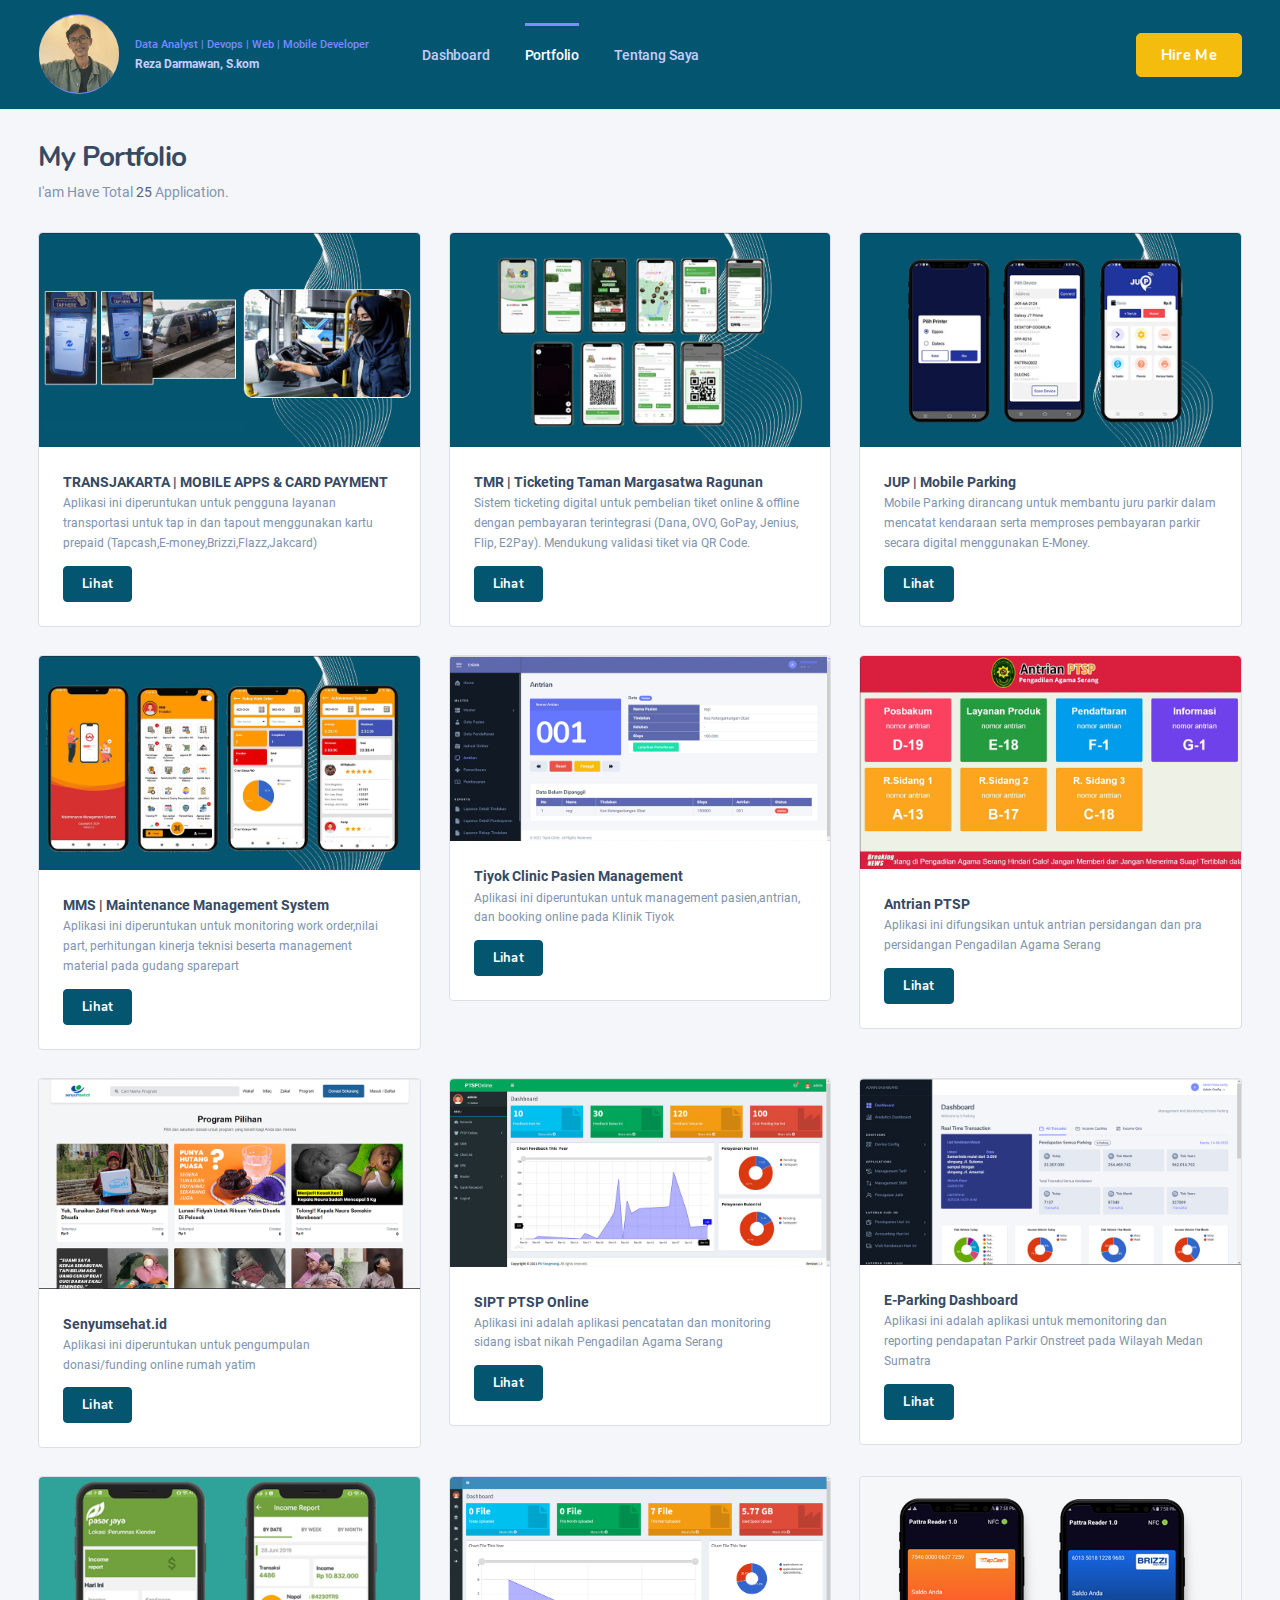
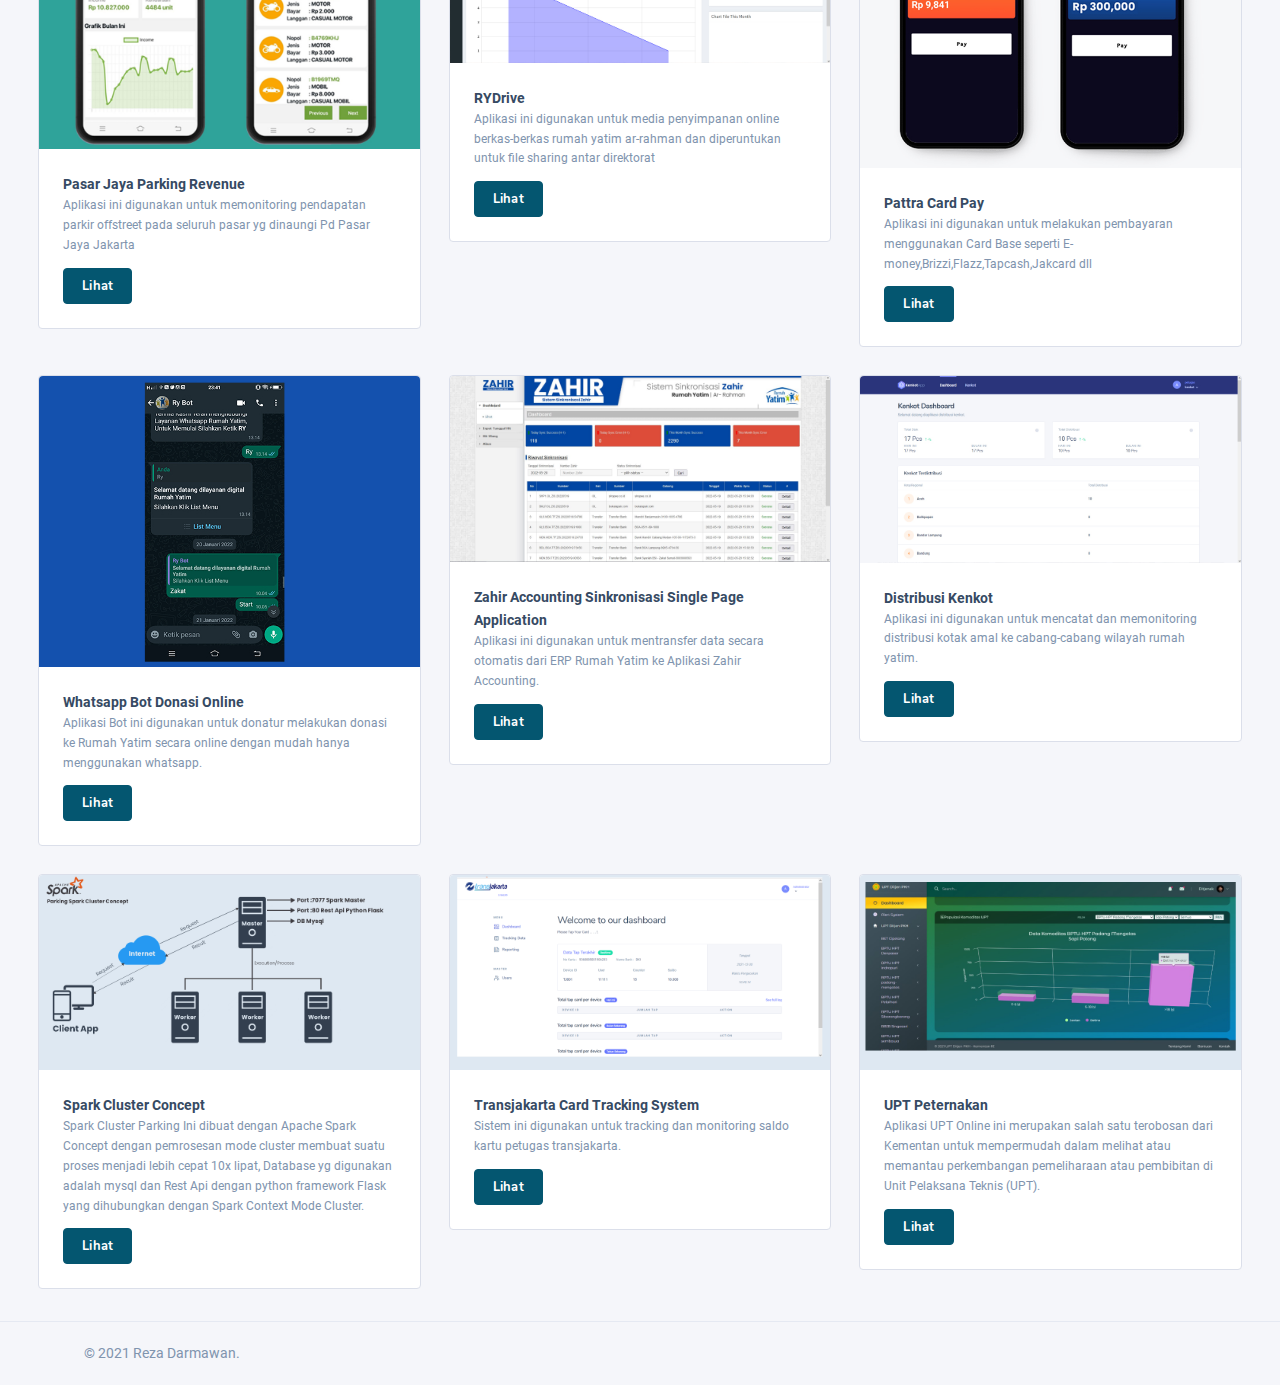
==== commit 52d75fc9: "upload reza" ====
--- a/portfolio.html
+++ b/portfolio.html
@@ -109,7 +109,7 @@
                                             <div class="gallery-body card-inner align-center justify-between flex-wrap g-2">
                                                 <div class="user-card">
                                                     <div class="user-info">
-                                                        <span class="lead-text">Aplikasi Transjakarta Mikrotrans</span>
+                                                        <span class="lead-text">TRANSJAKARTA | MOBILE APPS & CARD PAYMENT</span>
                                                         <span class="sub-text">Aplikasi ini diperuntukan untuk pengguna layanan transportasi untuk tap in dan tapout menggunakan kartu prepaid (Tapcash,E-money,Brizzi,Flazz,Jakcard)</span>
                                                     </div>
                                                 </div>
@@ -127,12 +127,30 @@
                                             <div class="gallery-body card-inner align-center justify-between flex-wrap g-2">
                                                 <div class="user-card">
                                                     <div class="user-info">
-                                                        <span class="lead-text">Aplikasi Taman Margasatwa Ragunan</span>
-                                                        <span class="sub-text">Aplikasi ini diperuntukan untuk pemesanan dan booking tiket online taman margasatwa ragunan DKI Jakarta</span>
+                                                        <span class="lead-text">TMR | Ticketing Taman Margasatwa Ragunan</span>
+                                                        <span class="sub-text">Sistem ticketing digital untuk pembelian tiket online & offline dengan pembayaran terintegrasi (Dana, OVO, GoPay, Jenius, Flip, E2Pay). Mendukung validasi tiket via QR Code.</span>
                                                     </div>
                                                 </div>
                                                 <div>
                                                     <a href="https://play.google.com/store/apps/details?id=com.svt.tmrapps" class="btn btn-primary">Lihat</a>
+                                                </div>
+                                            </div>
+                                        </div>
+                                    </div>
+                                    <div class="col-sm-6 col-lg-4">
+                                        <div class="gallery card card-bordered">
+                                            <a class="gallery-image popup-image" href="./images/stock/f.jpg">
+                                                <img class="w-100 rounded-top" src="./images/stock/f.jpg" alt="">
+                                            </a>
+                                            <div class="gallery-body card-inner align-center justify-between flex-wrap g-2">
+                                                <div class="user-card">
+                                                    <div class="user-info">
+                                                        <span class="lead-text">JUP | Mobile Parking</span>
+                                                        <span class="sub-text">Mobile Parking dirancang untuk membantu juru parkir dalam mencatat kendaraan serta memproses pembayaran parkir secara digital menggunakan E-Money.</span>
+                                                    </div>
+                                                </div>
+                                                <div>
+                                                    <a href="#" class="btn btn-primary">Lihat</a>
                                                 </div>
                                             </div>
                                         </div>
@@ -145,8 +163,8 @@
                                             <div class="gallery-body card-inner align-center justify-between flex-wrap g-2">
                                                 <div class="user-card">
                                                     <div class="user-info">
-                                                        <span class="lead-text">Aplikasi Maintenance Management System</span>
-                                                        <span class="sub-text">Aplikasi ini diperuntukan untuk monitoring perbaikan dan request perbaikan beserta keluar masuk sparepart</span>
+                                                        <span class="lead-text">MMS | Maintenance Management System</span>
+                                                        <span class="sub-text">Aplikasi ini diperuntukan untuk monitoring work order,nilai part, perhitungan kinerja teknisi beserta management material pada gudang sparepart</span>
                                                     </div>
                                                 </div>
                                                 <div>
@@ -241,24 +259,6 @@
                                                 </div>
                                                 <div>
                                                     <a href="http://103.145.203.141/lgparking/" class="btn btn-primary">Lihat</a>
-                                                </div>
-                                            </div>
-                                        </div>
-                                    </div>
-                                    <div class="col-sm-6 col-lg-4">
-                                        <div class="gallery card card-bordered">
-                                            <a class="gallery-image popup-image" href="./images/stock/f.jpg">
-                                                <img class="w-100 rounded-top" src="./images/stock/f.jpg" alt="">
-                                            </a>
-                                            <div class="gallery-body card-inner align-center justify-between flex-wrap g-2">
-                                                <div class="user-card">
-                                                    <div class="user-info">
-                                                        <span class="lead-text">JUP Parking Onstreet</span>
-                                                        <span class="sub-text">Aplikasi ini adalah aplikasi yang digunakan oleh petugas parkir untuk mencatat,menghitung dan melakukan pembayaran parkir menggunakan card base RFID</span>
-                                                    </div>
-                                                </div>
-                                                <div>
-                                                    <a href="#" class="btn btn-primary">Lihat</a>
                                                 </div>
                                             </div>
                                         </div>
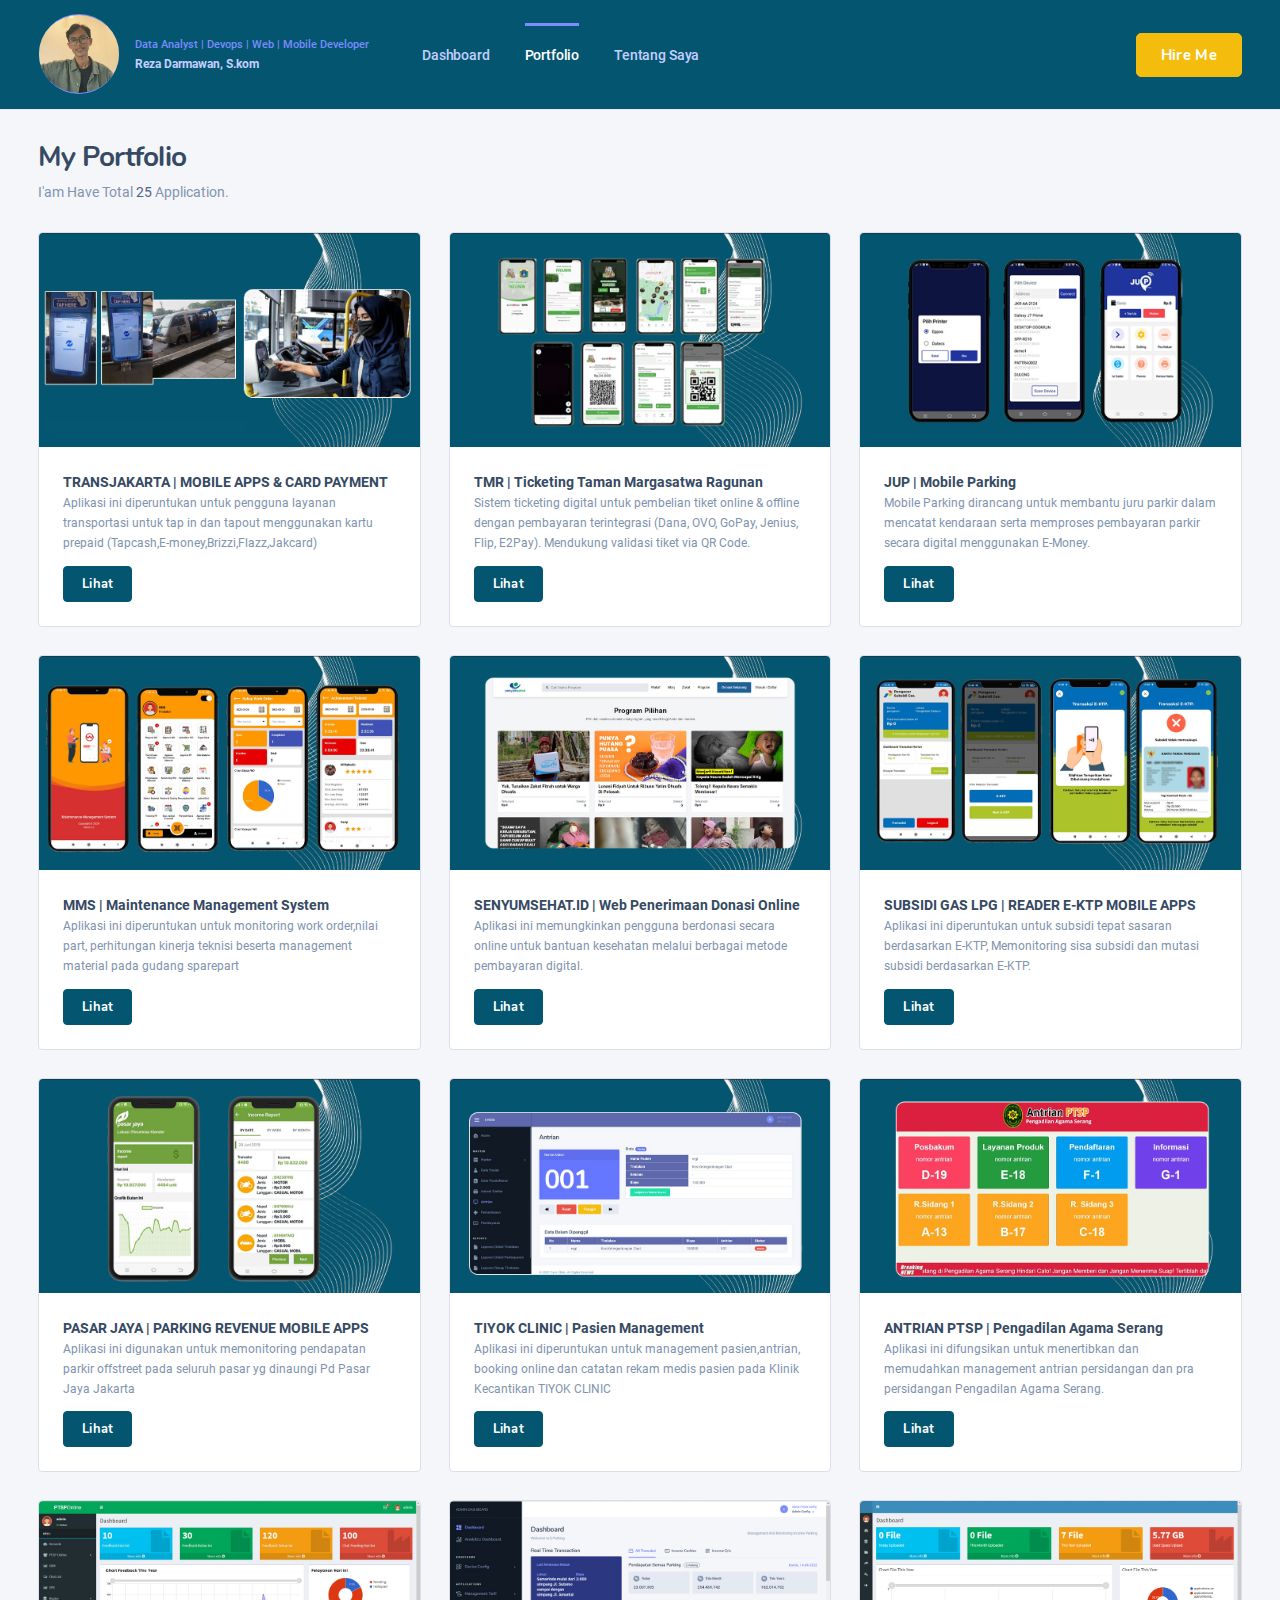
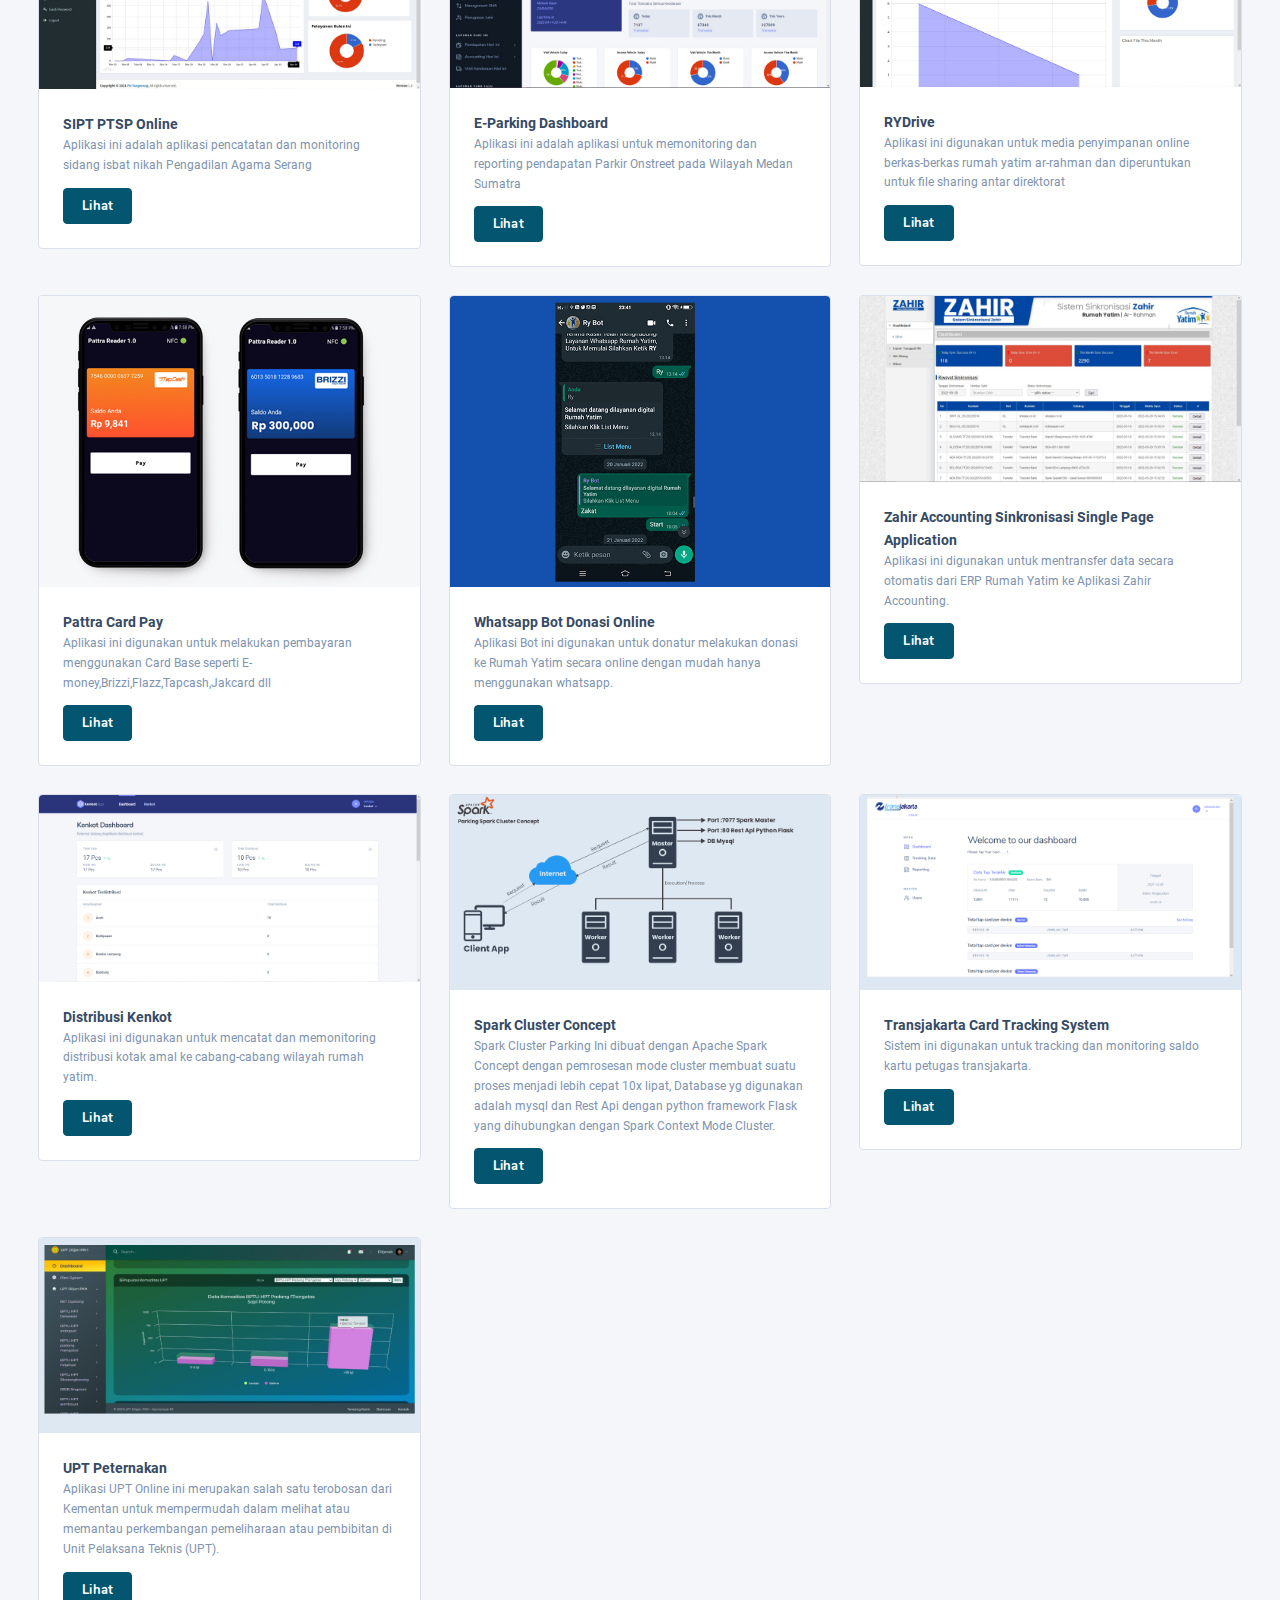
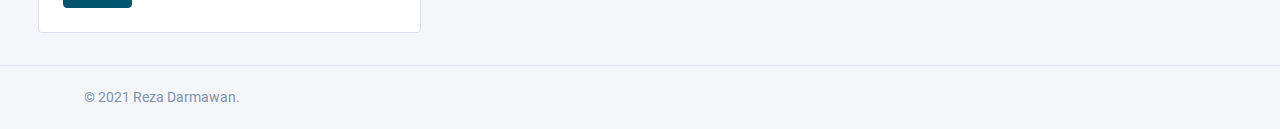
==== commit c47e93f7: "update reza" ====
--- a/portfolio.html
+++ b/portfolio.html
@@ -175,14 +175,68 @@
                                     </div>
                                     <div class="col-sm-6 col-lg-4">
                                         <div class="gallery card card-bordered">
+                                            <a class="gallery-image popup-image" href="./images/stock/c.jpg">
+                                                <img class="w-100 rounded-top" src="./images/stock/c.jpg" alt="">
+                                            </a>
+                                            <div class="gallery-body card-inner align-center justify-between flex-wrap g-2">
+                                                <div class="user-card">
+                                                    <div class="user-info">
+                                                        <span class="lead-text">SENYUMSEHAT.ID | Web Penerimaan Donasi Online</span>
+                                                        <span class="sub-text">Aplikasi ini memungkinkan pengguna berdonasi secara online untuk bantuan kesehatan melalui berbagai metode pembayaran digital.</span>
+                                                    </div>
+                                                </div>
+                                                <div>
+                                                    <a href="https://senyumsehat.id/" class="btn btn-primary">Lihat</a>
+                                                </div>
+                                            </div>
+                                        </div>
+                                    </div>
+                                    <div class="col-sm-6 col-lg-4">
+                                        <div class="gallery card card-bordered">
+                                            <a class="gallery-image popup-image" href="./images/stock/t.jpg">
+                                                <img class="w-100 rounded-top" src="./images/stock/t.jpg" alt="">
+                                            </a>
+                                            <div class="gallery-body card-inner align-center justify-between flex-wrap g-2">
+                                                <div class="user-card">
+                                                    <div class="user-info">
+                                                        <span class="lead-text">SUBSIDI GAS LPG | READER E-KTP MOBILE APPS</span>
+                                                        <span class="sub-text">Aplikasi ini diperuntukan untuk subsidi tepat sasaran berdasarkan E-KTP, Memonitoring sisa subsidi dan mutasi subsidi berdasarkan E-KTP.</span>
+                                                    </div>
+                                                </div>
+                                                <div>
+                                                    <a href="http://36.95.48.189/webklinik/" class="btn btn-primary">Lihat</a>
+                                                </div>
+                                            </div>
+                                        </div>
+                                    </div>
+                                    <div class="col-sm-6 col-lg-4">
+                                        <div class="gallery card card-bordered">
+                                            <a class="gallery-image popup-image" href="./images/stock/g.jpg">
+                                                <img class="w-100 rounded-top" src="./images/stock/g.jpg" alt="">
+                                            </a>
+                                            <div class="gallery-body card-inner align-center justify-between flex-wrap g-2">
+                                                <div class="user-card">
+                                                    <div class="user-info">
+                                                        <span class="lead-text">PASAR JAYA | PARKING REVENUE MOBILE APPS</span>
+                                                        <span class="sub-text">Aplikasi ini digunakan untuk memonitoring pendapatan parkir offstreet pada seluruh pasar yg dinaungi Pd Pasar Jaya Jakarta</span>
+                                                    </div>
+                                                </div>
+                                                <div>
+                                                    <a href="#" class="btn btn-primary">Lihat</a>
+                                                </div>
+                                            </div>
+                                        </div>
+                                    </div>
+                                    <div class="col-sm-6 col-lg-4">
+                                        <div class="gallery card card-bordered">
                                             <a class="gallery-image popup-image" href="./images/stock/a.jpg">
                                                 <img class="w-100 rounded-top" src="./images/stock/a.jpg" alt="">
                                             </a>
                                             <div class="gallery-body card-inner align-center justify-between flex-wrap g-2">
                                                 <div class="user-card">
                                                     <div class="user-info">
-                                                        <span class="lead-text">Tiyok Clinic Pasien Management</span>
-                                                        <span class="sub-text">Aplikasi ini diperuntukan untuk management pasien,antrian, dan booking online pada Klinik Tiyok</span>
+                                                        <span class="lead-text">TIYOK CLINIC | Pasien Management</span>
+                                                        <span class="sub-text">Aplikasi ini diperuntukan untuk management pasien,antrian, booking online dan catatan rekam medis pasien pada Klinik Kecantikan TIYOK CLINIC</span>
                                                     </div>
                                                 </div>
                                                 <div>
@@ -199,30 +253,12 @@
                                             <div class="gallery-body card-inner align-center justify-between flex-wrap g-2">
                                                 <div class="user-card">
                                                     <div class="user-info">
-                                                        <span class="lead-text">Antrian PTSP</span>
-                                                        <span class="sub-text">Aplikasi ini difungsikan untuk antrian persidangan dan pra persidangan Pengadilan Agama Serang</span>
-                                                    </div>
-                                                </div>
-                                                <div>
-                                                    <a href="#" class="btn btn-primary">Lihat</a>
-                                                </div>
-                                            </div>
-                                        </div>
-                                    </div>
-                                    <div class="col-sm-6 col-lg-4">
-                                        <div class="gallery card card-bordered">
-                                            <a class="gallery-image popup-image" href="./images/stock/c.jpg">
-                                                <img class="w-100 rounded-top" src="./images/stock/c.jpg" alt="">
-                                            </a>
-                                            <div class="gallery-body card-inner align-center justify-between flex-wrap g-2">
-                                                <div class="user-card">
-                                                    <div class="user-info">
-                                                        <span class="lead-text">Senyumsehat.id</span>
-                                                        <span class="sub-text">Aplikasi ini diperuntukan untuk pengumpulan donasi/funding online rumah yatim</span>
-                                                    </div>
-                                                </div>
-                                                <div>
-                                                    <a href="https://senyumsehat.id/" class="btn btn-primary">Lihat</a>
+                                                        <span class="lead-text">ANTRIAN PTSP | Pengadilan Agama Serang</span>
+                                                        <span class="sub-text">Aplikasi ini difungsikan untuk menertibkan dan memudahkan management antrian persidangan dan pra persidangan Pengadilan Agama Serang.</span>
+                                                    </div>
+                                                </div>
+                                                <div>
+                                                    <a href="#" class="btn btn-primary">Lihat</a>
                                                 </div>
                                             </div>
                                         </div>
@@ -259,24 +295,6 @@
                                                 </div>
                                                 <div>
                                                     <a href="http://103.145.203.141/lgparking/" class="btn btn-primary">Lihat</a>
-                                                </div>
-                                            </div>
-                                        </div>
-                                    </div>
-                                    <div class="col-sm-6 col-lg-4">
-                                        <div class="gallery card card-bordered">
-                                            <a class="gallery-image popup-image" href="./images/stock/g.jpg">
-                                                <img class="w-100 rounded-top" src="./images/stock/g.jpg" alt="">
-                                            </a>
-                                            <div class="gallery-body card-inner align-center justify-between flex-wrap g-2">
-                                                <div class="user-card">
-                                                    <div class="user-info">
-                                                        <span class="lead-text">Pasar Jaya Parking Revenue</span>
-                                                        <span class="sub-text">Aplikasi ini digunakan untuk memonitoring pendapatan parkir offstreet pada seluruh pasar yg dinaungi Pd Pasar Jaya Jakarta</span>
-                                                    </div>
-                                                </div>
-                                                <div>
-                                                    <a href="#" class="btn btn-primary">Lihat</a>
                                                 </div>
                                             </div>
                                         </div>
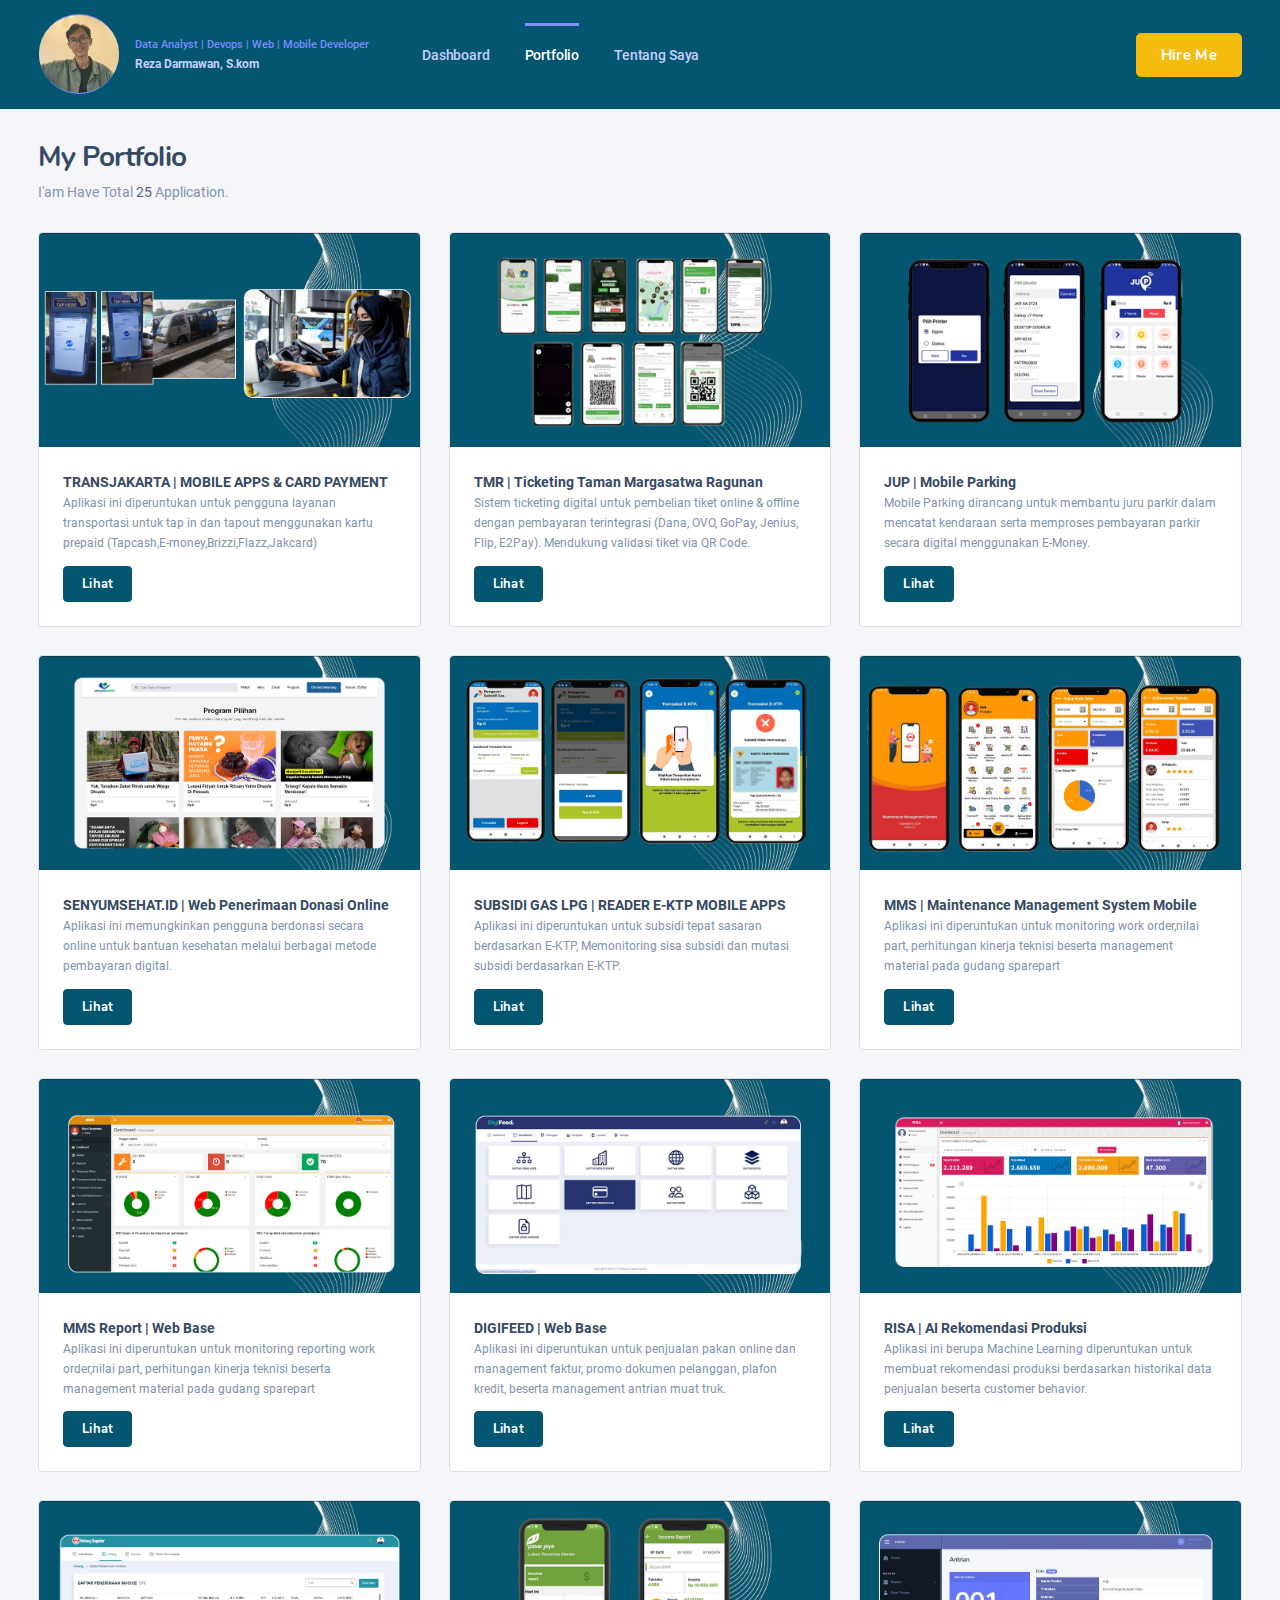
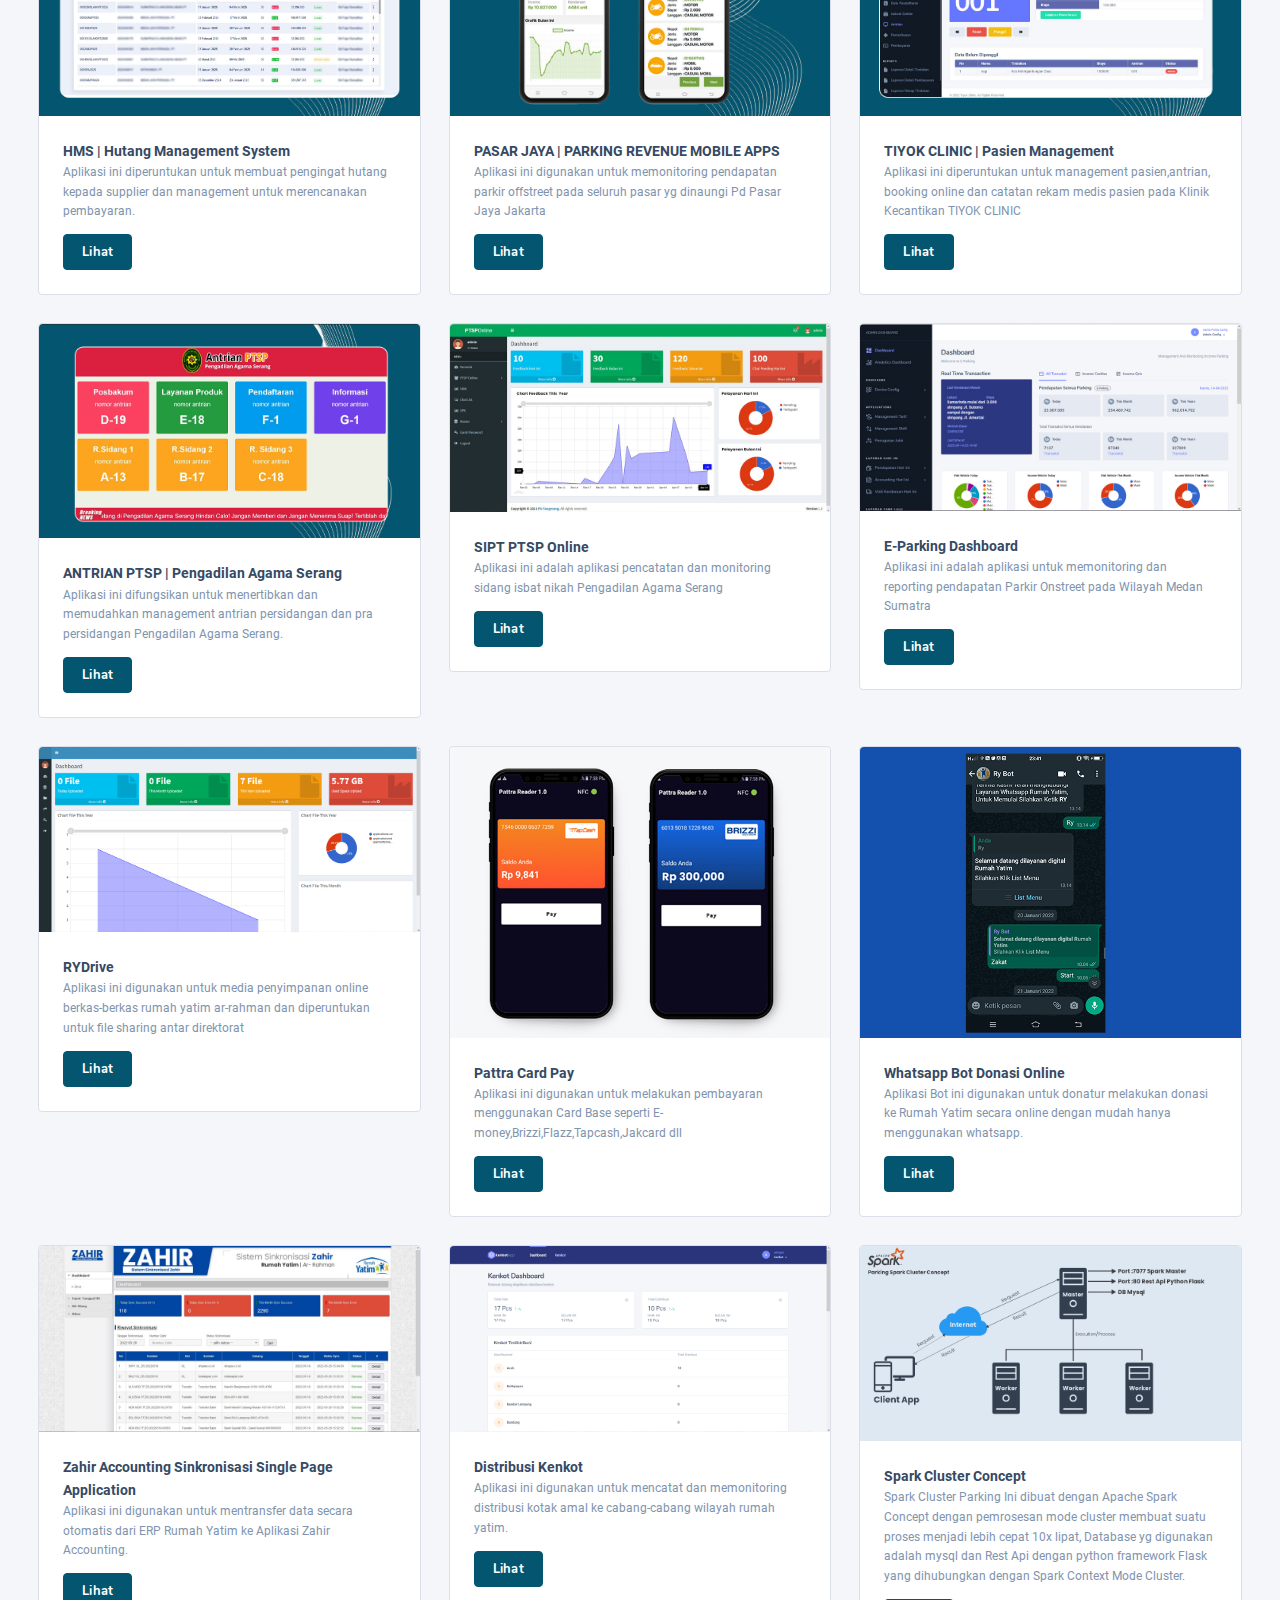
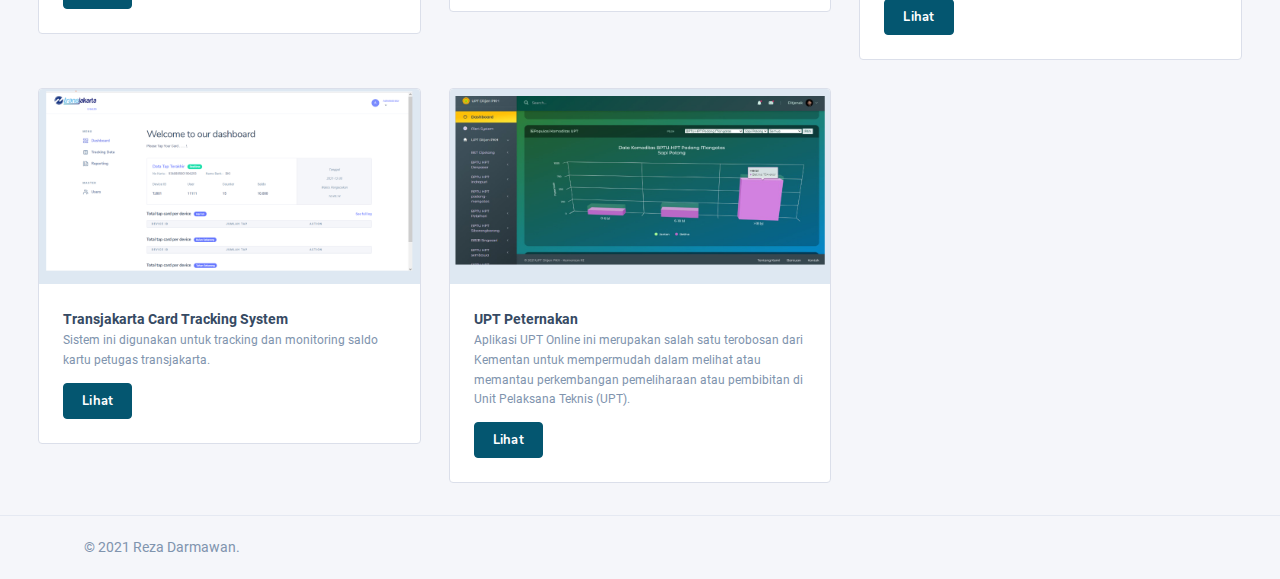
==== commit c8602486: "update reza" ====
--- a/portfolio.html
+++ b/portfolio.html
@@ -157,13 +157,49 @@
                                     </div>
                                     <div class="col-sm-6 col-lg-4">
                                         <div class="gallery card card-bordered">
+                                            <a class="gallery-image popup-image" href="./images/stock/c.jpg">
+                                                <img class="w-100 rounded-top" src="./images/stock/c.jpg" alt="">
+                                            </a>
+                                            <div class="gallery-body card-inner align-center justify-between flex-wrap g-2">
+                                                <div class="user-card">
+                                                    <div class="user-info">
+                                                        <span class="lead-text">SENYUMSEHAT.ID | Web Penerimaan Donasi Online</span>
+                                                        <span class="sub-text">Aplikasi ini memungkinkan pengguna berdonasi secara online untuk bantuan kesehatan melalui berbagai metode pembayaran digital.</span>
+                                                    </div>
+                                                </div>
+                                                <div>
+                                                    <a href="https://senyumsehat.id/" class="btn btn-primary">Lihat</a>
+                                                </div>
+                                            </div>
+                                        </div>
+                                    </div>
+                                    <div class="col-sm-6 col-lg-4">
+                                        <div class="gallery card card-bordered">
+                                            <a class="gallery-image popup-image" href="./images/stock/t.jpg">
+                                                <img class="w-100 rounded-top" src="./images/stock/t.jpg" alt="">
+                                            </a>
+                                            <div class="gallery-body card-inner align-center justify-between flex-wrap g-2">
+                                                <div class="user-card">
+                                                    <div class="user-info">
+                                                        <span class="lead-text">SUBSIDI GAS LPG | READER E-KTP MOBILE APPS</span>
+                                                        <span class="sub-text">Aplikasi ini diperuntukan untuk subsidi tepat sasaran berdasarkan E-KTP, Memonitoring sisa subsidi dan mutasi subsidi berdasarkan E-KTP.</span>
+                                                    </div>
+                                                </div>
+                                                <div>
+                                                    <a href="http://36.95.48.189/webklinik/" class="btn btn-primary">Lihat</a>
+                                                </div>
+                                            </div>
+                                        </div>
+                                    </div>
+                                    <div class="col-sm-6 col-lg-4">
+                                        <div class="gallery card card-bordered">
                                             <a class="gallery-image popup-image" href="./images/stock/s.jpg">
                                                 <img class="w-100 rounded-top" src="./images/stock/s.jpg" alt="">
                                             </a>
                                             <div class="gallery-body card-inner align-center justify-between flex-wrap g-2">
                                                 <div class="user-card">
                                                     <div class="user-info">
-                                                        <span class="lead-text">MMS | Maintenance Management System</span>
+                                                        <span class="lead-text">MMS | Maintenance Management System Mobile</span>
                                                         <span class="sub-text">Aplikasi ini diperuntukan untuk monitoring work order,nilai part, perhitungan kinerja teknisi beserta management material pada gudang sparepart</span>
                                                     </div>
                                                 </div>
@@ -175,36 +211,72 @@
                                     </div>
                                     <div class="col-sm-6 col-lg-4">
                                         <div class="gallery card card-bordered">
-                                            <a class="gallery-image popup-image" href="./images/stock/c.jpg">
-                                                <img class="w-100 rounded-top" src="./images/stock/c.jpg" alt="">
-                                            </a>
-                                            <div class="gallery-body card-inner align-center justify-between flex-wrap g-2">
-                                                <div class="user-card">
-                                                    <div class="user-info">
-                                                        <span class="lead-text">SENYUMSEHAT.ID | Web Penerimaan Donasi Online</span>
-                                                        <span class="sub-text">Aplikasi ini memungkinkan pengguna berdonasi secara online untuk bantuan kesehatan melalui berbagai metode pembayaran digital.</span>
-                                                    </div>
-                                                </div>
-                                                <div>
-                                                    <a href="https://senyumsehat.id/" class="btn btn-primary">Lihat</a>
-                                                </div>
-                                            </div>
-                                        </div>
-                                    </div>
-                                    <div class="col-sm-6 col-lg-4">
-                                        <div class="gallery card card-bordered">
-                                            <a class="gallery-image popup-image" href="./images/stock/t.jpg">
-                                                <img class="w-100 rounded-top" src="./images/stock/t.jpg" alt="">
-                                            </a>
-                                            <div class="gallery-body card-inner align-center justify-between flex-wrap g-2">
-                                                <div class="user-card">
-                                                    <div class="user-info">
-                                                        <span class="lead-text">SUBSIDI GAS LPG | READER E-KTP MOBILE APPS</span>
-                                                        <span class="sub-text">Aplikasi ini diperuntukan untuk subsidi tepat sasaran berdasarkan E-KTP, Memonitoring sisa subsidi dan mutasi subsidi berdasarkan E-KTP.</span>
-                                                    </div>
-                                                </div>
-                                                <div>
-                                                    <a href="http://36.95.48.189/webklinik/" class="btn btn-primary">Lihat</a>
+                                            <a class="gallery-image popup-image" href="./images/stock/u.jpg">
+                                                <img class="w-100 rounded-top" src="./images/stock/u.jpg" alt="">
+                                            </a>
+                                            <div class="gallery-body card-inner align-center justify-between flex-wrap g-2">
+                                                <div class="user-card">
+                                                    <div class="user-info">
+                                                        <span class="lead-text">MMS Report | Web Base</span>
+                                                        <span class="sub-text">Aplikasi ini diperuntukan untuk monitoring reporting work order,nilai part, perhitungan kinerja teknisi beserta management material pada gudang sparepart</span>
+                                                    </div>
+                                                </div>
+                                                <div>
+                                                    <a href="https://wjkcikande.co.id/mms" class="btn btn-primary">Lihat</a>
+                                                </div>
+                                            </div>
+                                        </div>
+                                    </div>
+                                    <div class="col-sm-6 col-lg-4">
+                                        <div class="gallery card card-bordered">
+                                            <a class="gallery-image popup-image" href="./images/stock/v.jpg">
+                                                <img class="w-100 rounded-top" src="./images/stock/v.jpg" alt="">
+                                            </a>
+                                            <div class="gallery-body card-inner align-center justify-between flex-wrap g-2">
+                                                <div class="user-card">
+                                                    <div class="user-info">
+                                                        <span class="lead-text">DIGIFEED | Web Base</span>
+                                                        <span class="sub-text">Aplikasi ini diperuntukan untuk penjualan pakan online dan management faktur, promo dokumen pelanggan, plafon kredit, beserta management antrian muat truk.</span>
+                                                    </div>
+                                                </div>
+                                                <div>
+                                                    <a href="https://wjkcikande.co.id/digifeed" class="btn btn-primary">Lihat</a>
+                                                </div>
+                                            </div>
+                                        </div>
+                                    </div>
+                                    <div class="col-sm-6 col-lg-4">
+                                        <div class="gallery card card-bordered">
+                                            <a class="gallery-image popup-image" href="./images/stock/w.jpg">
+                                                <img class="w-100 rounded-top" src="./images/stock/w.jpg" alt="">
+                                            </a>
+                                            <div class="gallery-body card-inner align-center justify-between flex-wrap g-2">
+                                                <div class="user-card">
+                                                    <div class="user-info">
+                                                        <span class="lead-text">RISA | AI Rekomendasi Produksi</span>
+                                                        <span class="sub-text">Aplikasi ini berupa Machine Learning diperuntukan untuk membuat rekomendasi produksi berdasarkan historikal data penjualan beserta customer behavior.</span>
+                                                    </div>
+                                                </div>
+                                                <div>
+                                                    <a href="https://wjkcikande.co.id/risa_dashboard" class="btn btn-primary">Lihat</a>
+                                                </div>
+                                            </div>
+                                        </div>
+                                    </div>
+                                    <div class="col-sm-6 col-lg-4">
+                                        <div class="gallery card card-bordered">
+                                            <a class="gallery-image popup-image" href="./images/stock/x.jpg">
+                                                <img class="w-100 rounded-top" src="./images/stock/x.jpg" alt="">
+                                            </a>
+                                            <div class="gallery-body card-inner align-center justify-between flex-wrap g-2">
+                                                <div class="user-card">
+                                                    <div class="user-info">
+                                                        <span class="lead-text">HMS | Hutang Management System</span>
+                                                        <span class="sub-text">Aplikasi ini diperuntukan untuk membuat pengingat hutang kepada supplier dan management untuk merencanakan pembayaran.</span>
+                                                    </div>
+                                                </div>
+                                                <div>
+                                                    <a href="https://wjkcikande.co.id/hutang_supplier" class="btn btn-primary">Lihat</a>
                                                 </div>
                                             </div>
                                         </div>
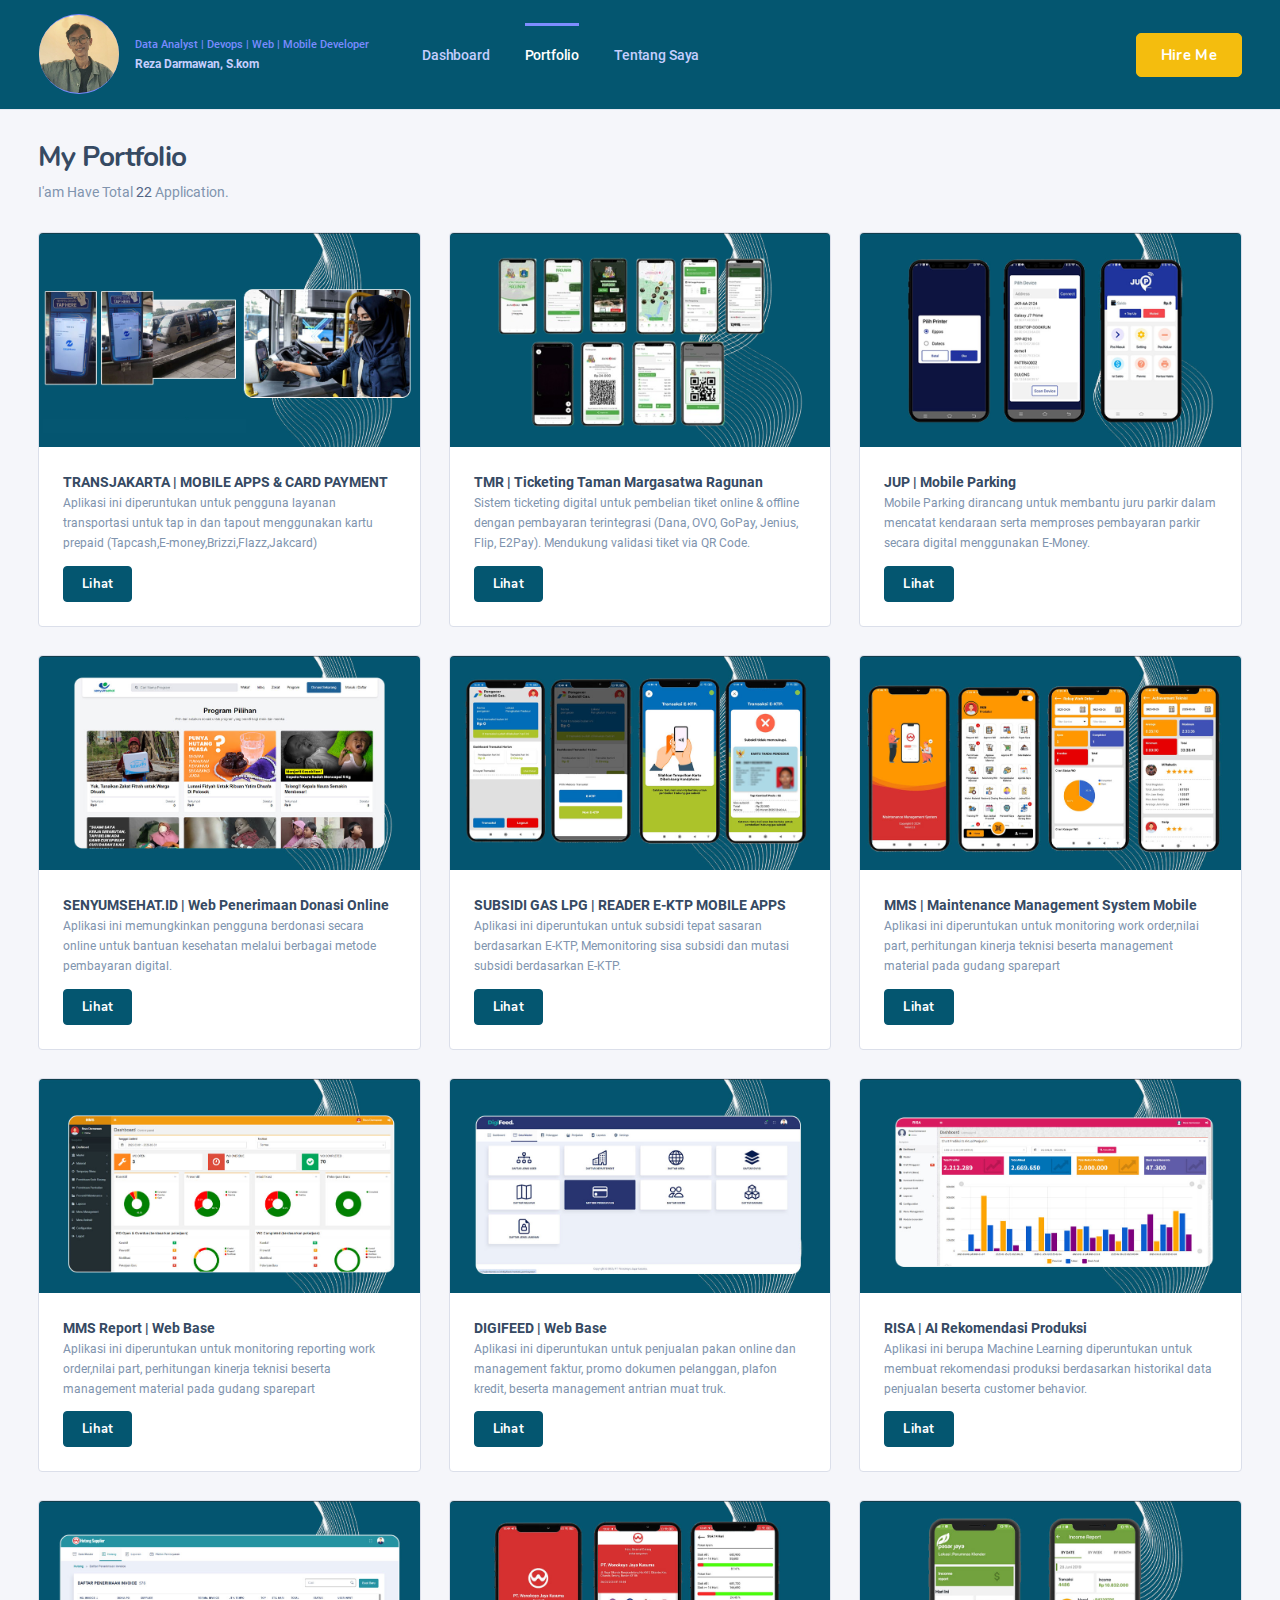
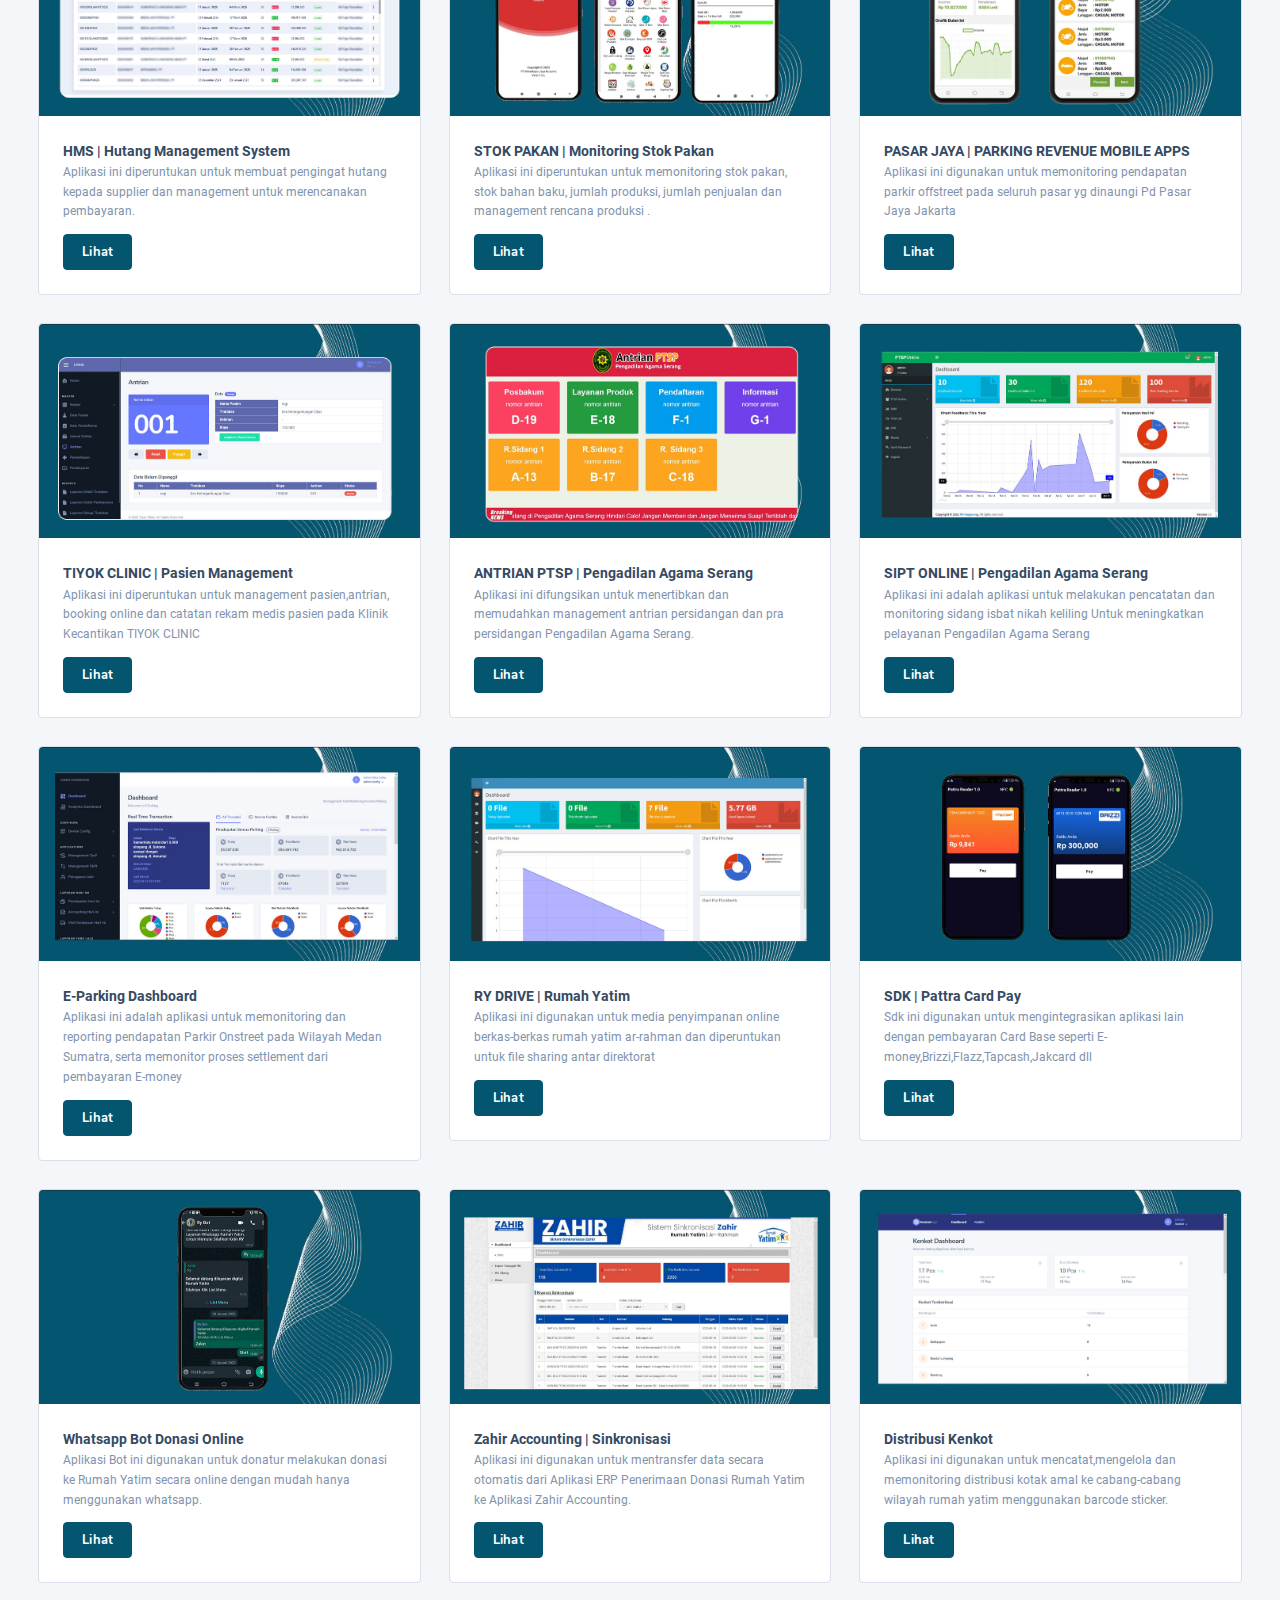
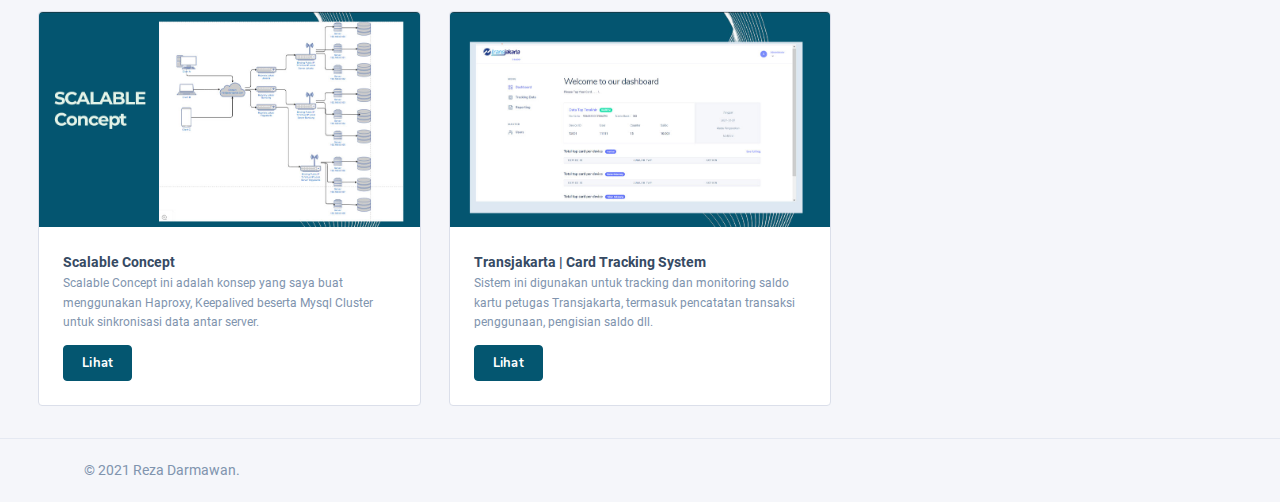
==== commit 18739c52: "update reza" ====
--- a/portfolio.html
+++ b/portfolio.html
@@ -94,7 +94,7 @@
                                     <div class="nk-block-head-content">
                                         <h3 class="nk-block-title page-title">My Portfolio</h3>
                                         <div class="nk-block-des text-soft">
-                                            <p>I'am Have Total <span class="text-base">25</span> Application.</p>
+                                            <p>I'am Have Total <span class="text-base">22</span> Application.</p>
                                         </div>
                                     </div>
                                 </div>
@@ -283,6 +283,24 @@
                                     </div>
                                     <div class="col-sm-6 col-lg-4">
                                         <div class="gallery card card-bordered">
+                                            <a class="gallery-image popup-image" href="./images/stock/y.jpg">
+                                                <img class="w-100 rounded-top" src="./images/stock/y.jpg" alt="">
+                                            </a>
+                                            <div class="gallery-body card-inner align-center justify-between flex-wrap g-2">
+                                                <div class="user-card">
+                                                    <div class="user-info">
+                                                        <span class="lead-text">STOK PAKAN | Monitoring Stok Pakan</span>
+                                                        <span class="sub-text">Aplikasi ini diperuntukan untuk memonitoring stok pakan, stok bahan baku, jumlah produksi, jumlah penjualan dan management rencana produksi .</span>
+                                                    </div>
+                                                </div>
+                                                <div>
+                                                    <a href="" class="btn btn-primary">Lihat</a>
+                                                </div>
+                                            </div>
+                                        </div>
+                                    </div>
+                                    <div class="col-sm-6 col-lg-4">
+                                        <div class="gallery card card-bordered">
                                             <a class="gallery-image popup-image" href="./images/stock/g.jpg">
                                                 <img class="w-100 rounded-top" src="./images/stock/g.jpg" alt="">
                                             </a>
@@ -343,8 +361,8 @@
                                             <div class="gallery-body card-inner align-center justify-between flex-wrap g-2">
                                                 <div class="user-card">
                                                     <div class="user-info">
-                                                        <span class="lead-text">SIPT PTSP Online</span>
-                                                        <span class="sub-text">Aplikasi ini adalah aplikasi pencatatan dan monitoring sidang isbat nikah Pengadilan Agama Serang</span>
+                                                        <span class="lead-text">SIPT ONLINE | Pengadilan Agama Serang</span>
+                                                        <span class="sub-text">Aplikasi ini adalah aplikasi untuk melakukan pencatatan dan monitoring sidang isbat nikah keliling Untuk meningkatkan pelayanan Pengadilan Agama Serang</span>
                                                     </div>
                                                 </div>
                                                 <div>
@@ -362,7 +380,7 @@
                                                 <div class="user-card">
                                                     <div class="user-info">
                                                         <span class="lead-text">E-Parking Dashboard</span>
-                                                        <span class="sub-text">Aplikasi ini adalah aplikasi untuk memonitoring dan reporting pendapatan Parkir Onstreet pada Wilayah Medan Sumatra</span>
+                                                        <span class="sub-text">Aplikasi ini adalah aplikasi untuk memonitoring dan reporting pendapatan Parkir Onstreet pada Wilayah Medan Sumatra, serta memonitor proses settlement dari pembayaran E-money</span>
                                                     </div>
                                                 </div>
                                                 <div>
@@ -379,7 +397,7 @@
                                             <div class="gallery-body card-inner align-center justify-between flex-wrap g-2">
                                                 <div class="user-card">
                                                     <div class="user-info">
-                                                        <span class="lead-text">RYDrive</span>
+                                                        <span class="lead-text">RY DRIVE | Rumah Yatim</span>
                                                         <span class="sub-text">Aplikasi ini digunakan untuk media penyimpanan online berkas-berkas rumah yatim ar-rahman dan diperuntukan untuk file sharing antar direktorat</span>
                                                     </div>
                                                 </div>
@@ -398,8 +416,8 @@
                                             <div class="gallery-body card-inner align-center justify-between flex-wrap g-2">
                                                 <div class="user-card">
                                                     <div class="user-info">
-                                                        <span class="lead-text">Pattra Card Pay</span>
-                                                        <span class="sub-text">Aplikasi ini digunakan untuk melakukan pembayaran menggunakan Card Base seperti E-money,Brizzi,Flazz,Tapcash,Jakcard dll</span>
+                                                        <span class="lead-text">SDK | Pattra Card Pay</span>
+                                                        <span class="sub-text">Sdk ini digunakan untuk mengintegrasikan aplikasi lain dengan pembayaran Card Base seperti E-money,Brizzi,Flazz,Tapcash,Jakcard dll</span>
                                                     </div>
                                                 </div>
                                                 <div>
@@ -436,8 +454,8 @@
                                             <div class="gallery-body card-inner align-center justify-between flex-wrap g-2">
                                                 <div class="user-card">
                                                     <div class="user-info">
-                                                        <span class="lead-text">Zahir Accounting Sinkronisasi Single Page Application</span>
-                                                        <span class="sub-text">Aplikasi ini digunakan untuk mentransfer data secara otomatis dari ERP Rumah Yatim ke Aplikasi Zahir Accounting.</span>
+                                                        <span class="lead-text">Zahir Accounting | Sinkronisasi</span>
+                                                        <span class="sub-text">Aplikasi ini digunakan untuk mentransfer data secara otomatis dari Aplikasi ERP Penerimaan Donasi Rumah Yatim ke Aplikasi Zahir Accounting.</span>
                                                     </div>
                                                 </div>
                                                 <div>
@@ -456,7 +474,7 @@
                                                 <div class="user-card">
                                                     <div class="user-info">
                                                         <span class="lead-text">Distribusi Kenkot</span>
-                                                        <span class="sub-text">Aplikasi ini digunakan untuk mencatat dan memonitoring distribusi kotak amal ke cabang-cabang wilayah rumah yatim.</span>
+                                                        <span class="sub-text">Aplikasi ini digunakan untuk mencatat,mengelola dan memonitoring distribusi kotak amal ke cabang-cabang wilayah rumah yatim menggunakan barcode sticker.</span>
                                                     </div>
                                                 </div>
                                                 <div>
@@ -474,8 +492,8 @@
                                             <div class="gallery-body card-inner align-center justify-between flex-wrap g-2">
                                                 <div class="user-card">
                                                     <div class="user-info">
-                                                        <span class="lead-text">Spark Cluster Concept</span>
-                                                        <span class="sub-text">Spark Cluster Parking Ini dibuat dengan Apache Spark Concept dengan pemrosesan mode cluster membuat suatu proses menjadi lebih cepat 10x lipat, Database yg digunakan adalah mysql dan Rest Api dengan python framework Flask yang dihubungkan dengan Spark Context Mode Cluster.</span>
+                                                        <span class="lead-text">Scalable Concept</span>
+                                                        <span class="sub-text">Scalable Concept ini adalah konsep yang saya buat menggunakan Haproxy, Keepalived  beserta Mysql Cluster untuk sinkronisasi data antar server.</span>
                                                     </div>
                                                 </div>
                                                 <div>
@@ -494,28 +512,8 @@
                                             <div class="gallery-body card-inner align-center justify-between flex-wrap g-2">
                                                 <div class="user-card">
                                                     <div class="user-info">
-                                                        <span class="lead-text">Transjakarta Card Tracking System</span>
-                                                        <span class="sub-text">Sistem ini digunakan untuk tracking dan monitoring saldo kartu petugas transjakarta.</span>
-                                                    </div>
-                                                </div>
-                                                <div>
-                                                    <a href="#" class="btn btn-primary">Lihat</a>
-                                                </div>
-                                            </div>
-                                        </div>
-                                    </div>
-
-
-                                    <div class="col-sm-6 col-lg-4">
-                                        <div class="gallery card card-bordered">
-                                            <a class="gallery-image popup-image" href="./images/stock/o.jpg">
-                                                <img class="w-100 rounded-top" src="./images/stock/o.jpg" alt="">
-                                            </a>
-                                            <div class="gallery-body card-inner align-center justify-between flex-wrap g-2">
-                                                <div class="user-card">
-                                                    <div class="user-info">
-                                                        <span class="lead-text">UPT Peternakan</span>
-                                                        <span class="sub-text">Aplikasi UPT Online ini merupakan salah satu terobosan dari Kementan untuk mempermudah dalam melihat atau memantau perkembangan pemeliharaan atau pembibitan di Unit Pelaksana Teknis (UPT).</span>
+                                                        <span class="lead-text">Transjakarta | Card Tracking System</span>
+                                                        <span class="sub-text">Sistem ini digunakan untuk tracking dan monitoring saldo kartu petugas Transjakarta, termasuk pencatatan transaksi penggunaan, pengisian saldo dll.</span>
                                                     </div>
                                                 </div>
                                                 <div>
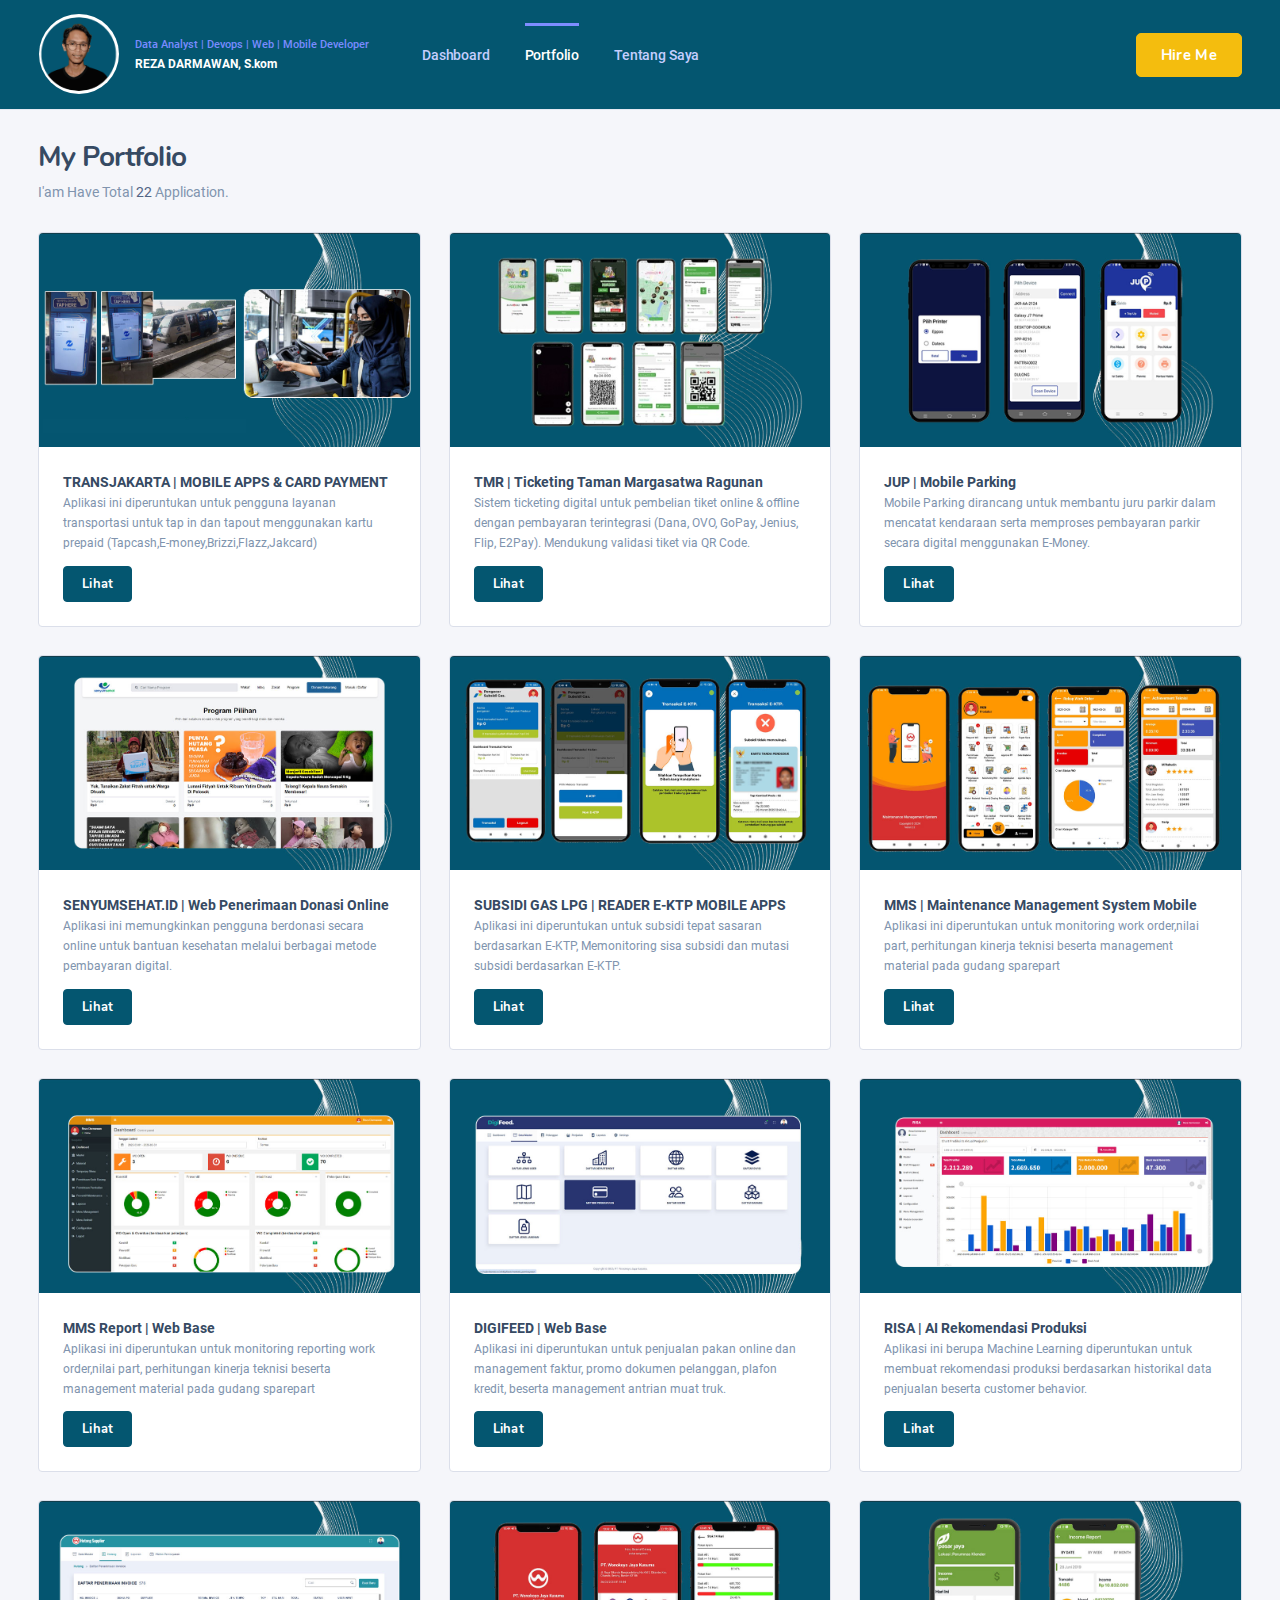
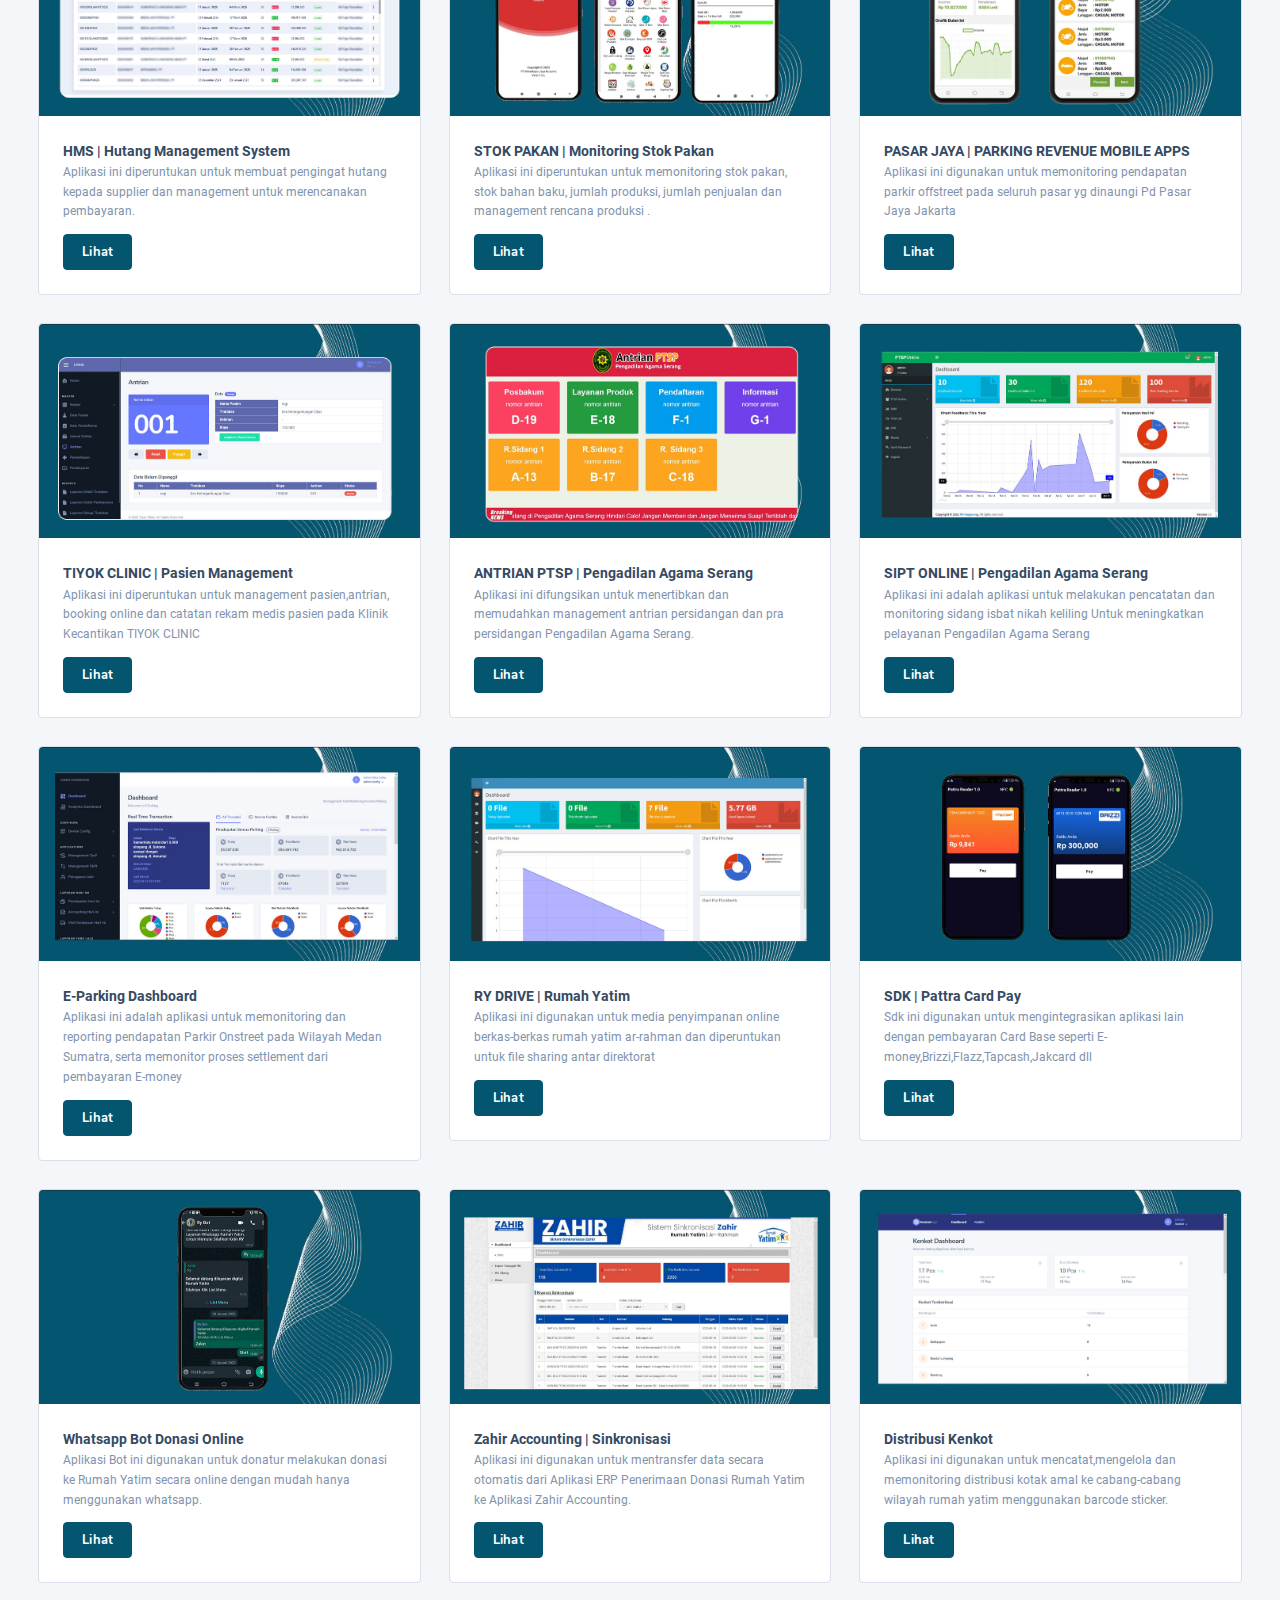
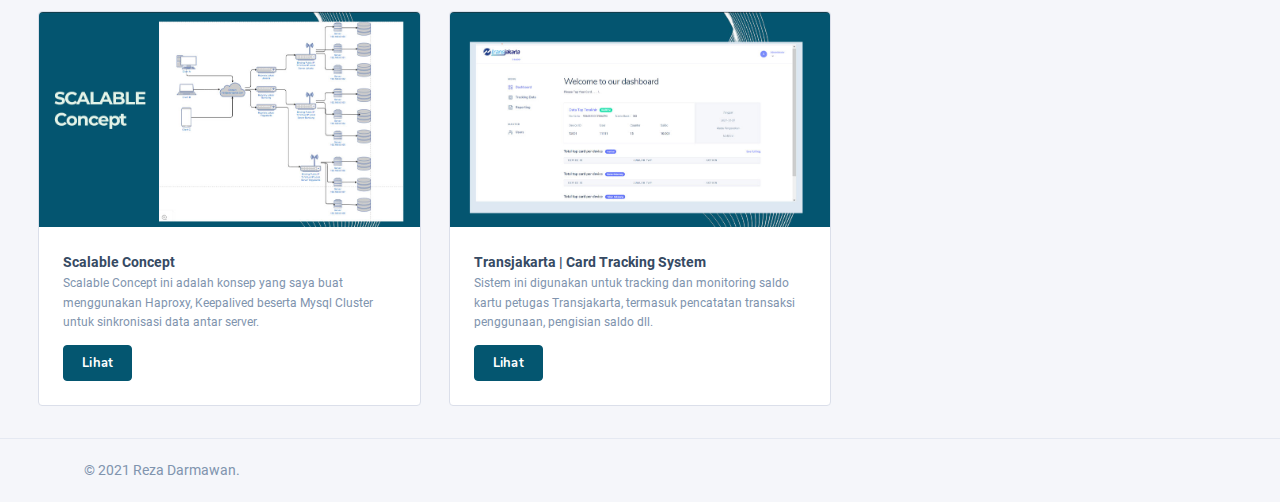
==== commit 4a0c82b4: "update reza" ====
--- a/portfolio.html
+++ b/portfolio.html
@@ -31,12 +31,12 @@
                                 <li class="order-sm-first">
                                     <a href="#">
                                         <div class="user-toggle">
-                                            <div class="user-avatar lg">
-                                                <img src="./images/reza2.jpg" alt="">
+                                            <div class="user-avatar lg" style="background-color: white !important;">
+                                                <img src="./images/reza.png" alt="">
                                             </div>
                                             <div class="user-info d-none d-xl-block">
                                                 <div class="user-status">Data Analyst | Devops | Web | Mobile Developer</div>
-                                                <div class="user-name">Reza Darmawan, S.kom</div>
+                                                <div class="user-name text-white">REZA DARMAWAN, S.kom</div>
                                             </div>
                                         </div>
                                     </a>
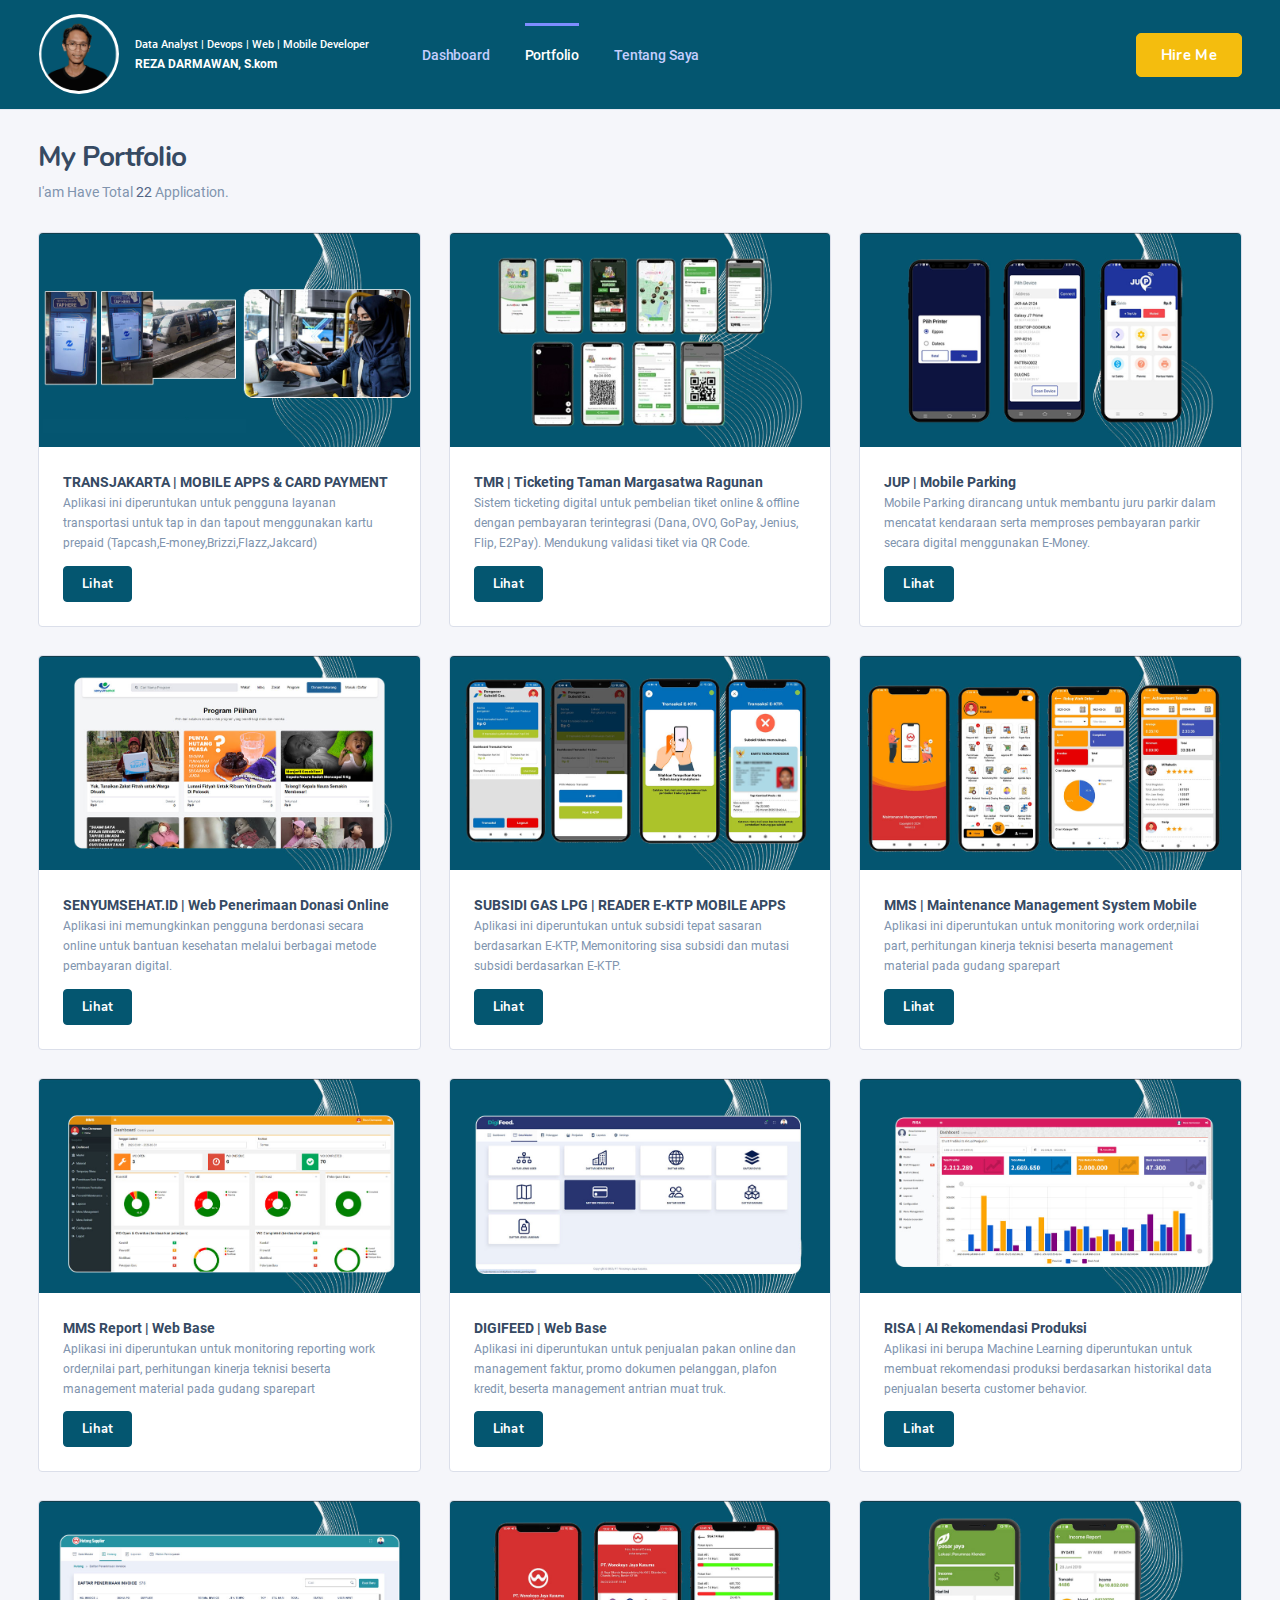
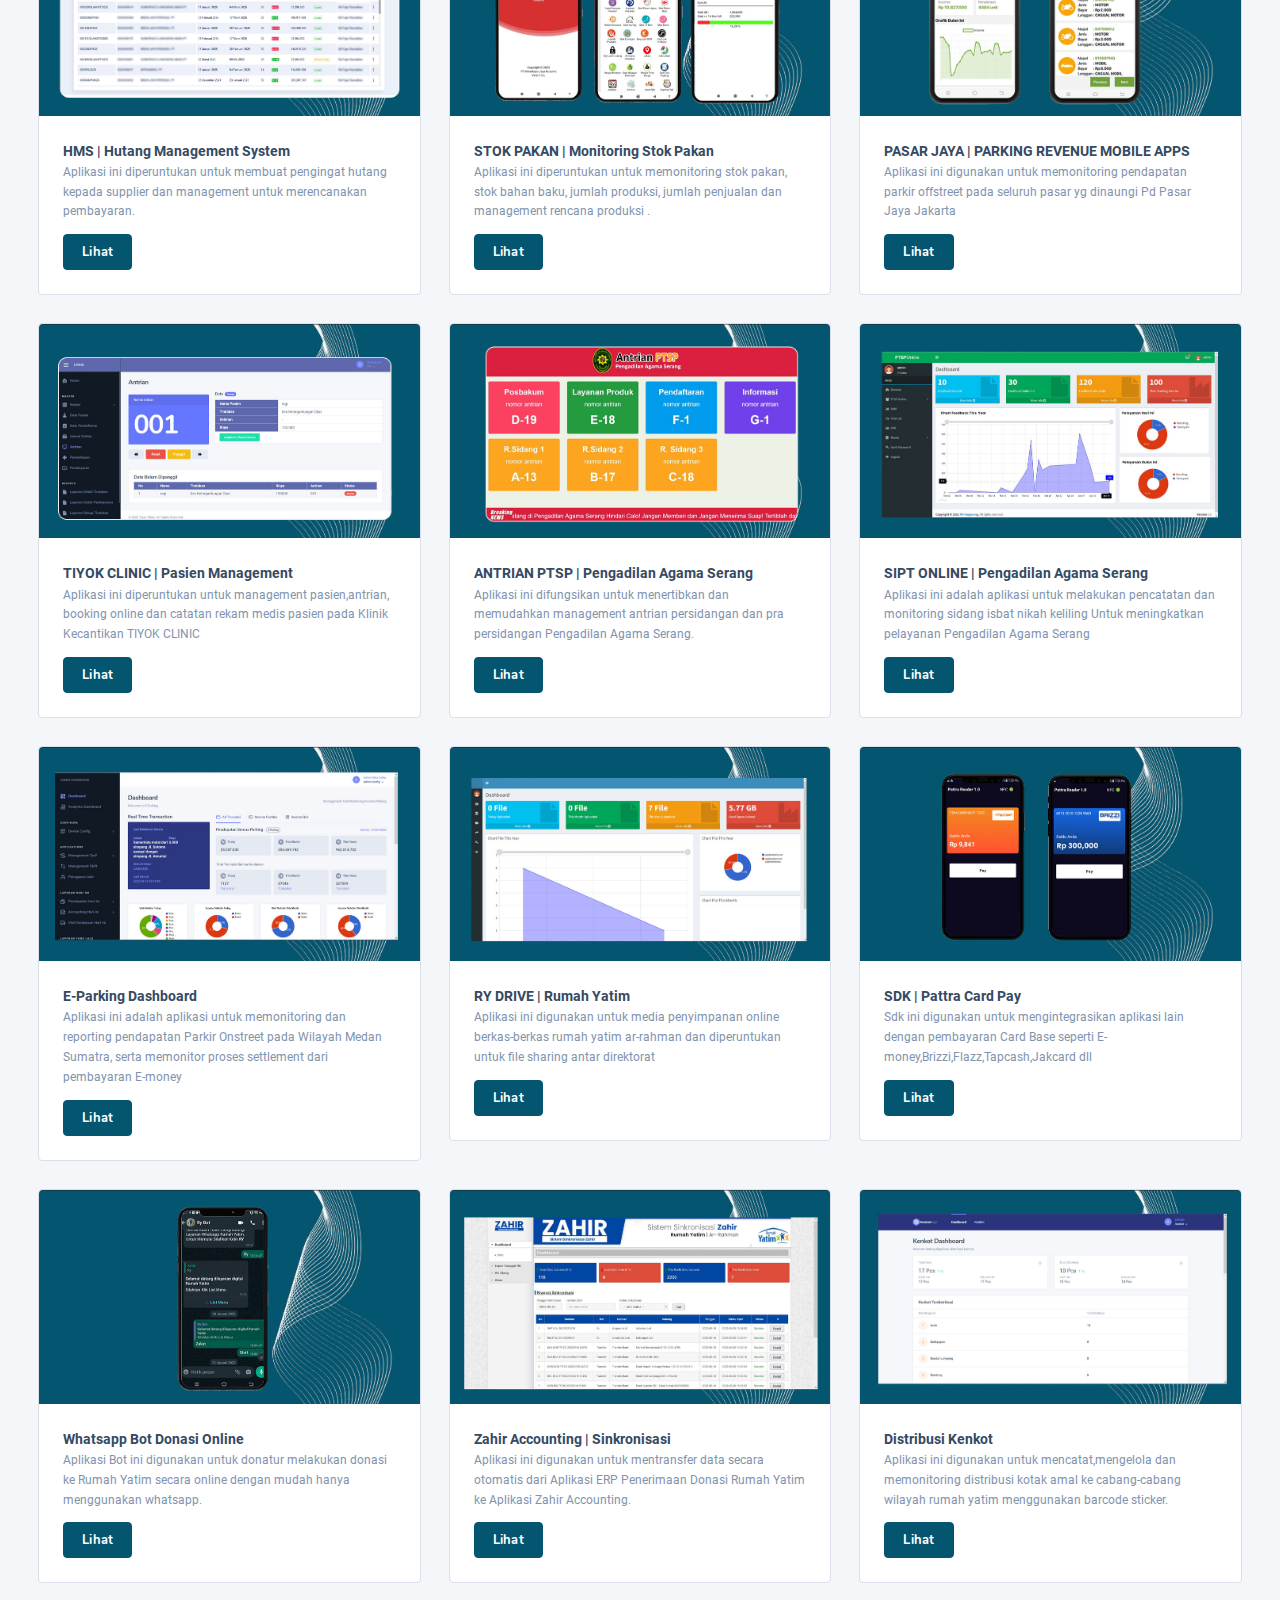
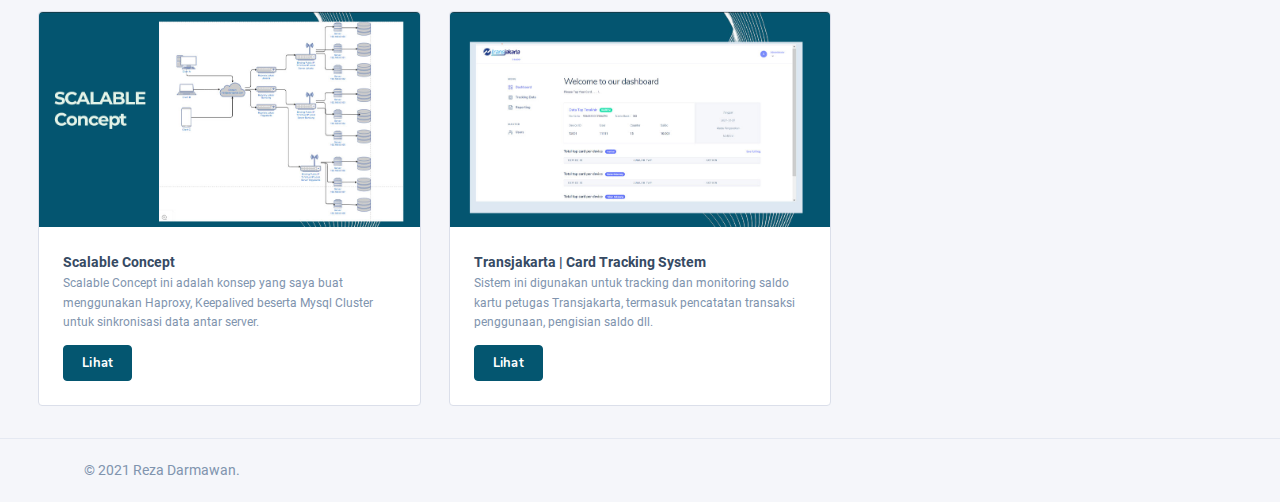
==== commit 2b2962d1: "update reza" ====
--- a/portfolio.html
+++ b/portfolio.html
@@ -32,10 +32,12 @@
                                     <a href="#">
                                         <div class="user-toggle">
                                             <div class="user-avatar lg" style="background-color: white !important;">
-                                                <img src="./images/reza.png" alt="">
+                                                <a class="popup-image" href="./images/reza.png">
+                                                    <img src="./images/reza.png" alt="">
+                                                </a>
                                             </div>
                                             <div class="user-info d-none d-xl-block">
-                                                <div class="user-status">Data Analyst | Devops | Web | Mobile Developer</div>
+                                                <div class="user-status text-white">Data Analyst | Devops | Web | Mobile Developer</div>
                                                 <div class="user-name text-white">REZA DARMAWAN, S.kom</div>
                                             </div>
                                         </div>
